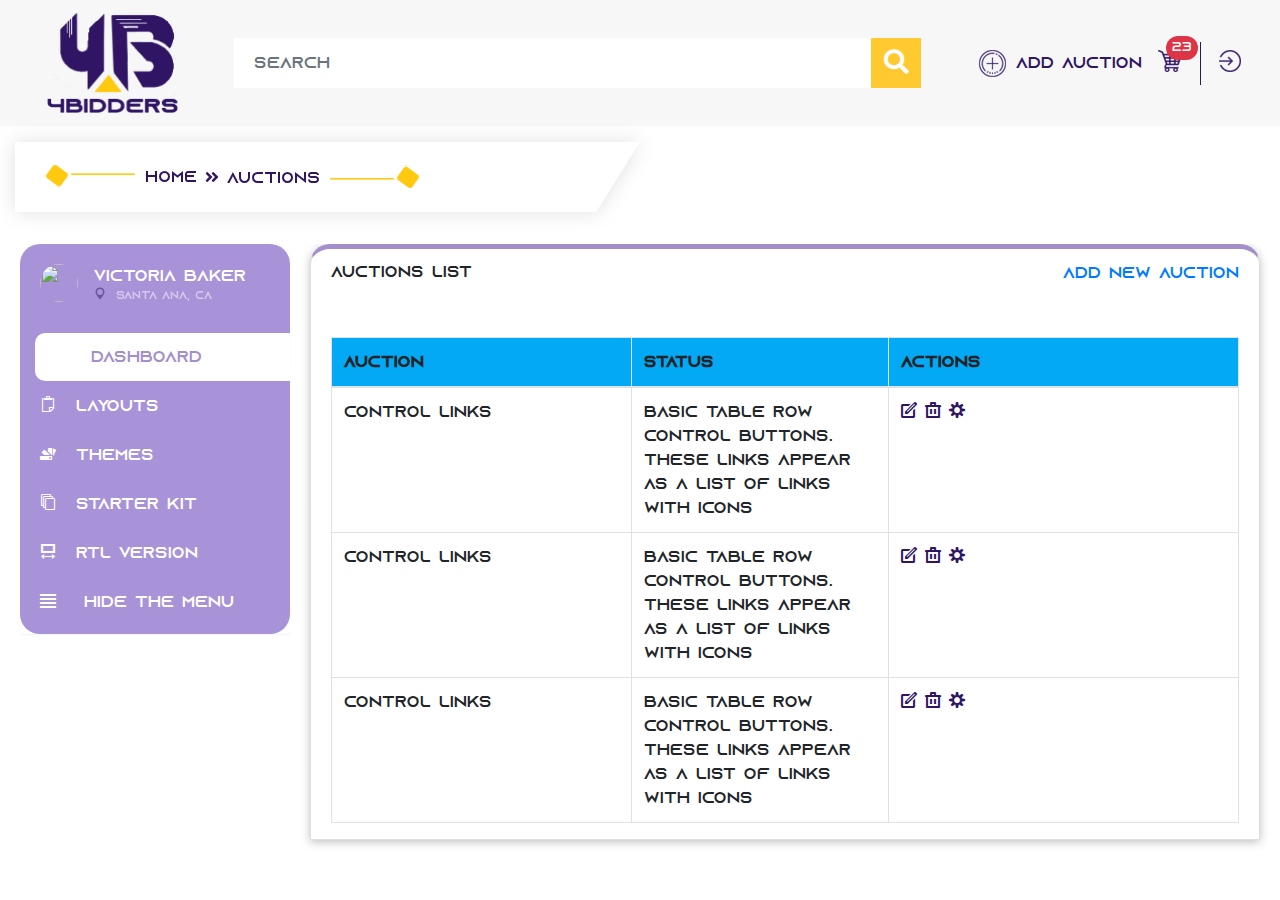
==== auctionsList.html @ 0d52118d "Add new pages" ====
<!DOCTYPE html>
<html lang="en">

<head>
    <meta charset="UTF-8" />
    <meta name="viewport" content="width=device-width, initial-scale=1.0" />
    <meta http-equiv="X-UA-Compatible" content="ie=edge" />
    
    <!-- <link rel="stylesheet" type="text/css" href="./css/bootstrap_limitless.css" /> -->
    <link rel="stylesheet" href="https://cdnjs.cloudflare.com/ajax/libs/twitter-bootstrap/4.4.1/css/bootstrap.min.css" />
    <link rel="stylesheet" href="https://cdnjs.cloudflare.com/ajax/libs/font-awesome/5.13.0/css/all.min.css" />
    <link href="https://cdn.jsdelivr.net/npm/select2@4.0.13/dist/css/select2.min.css" rel="stylesheet" />
    <!-- <link rel="stylesheet" type="text/css" href="./css/bootstrap.min.css" /> -->
    <link rel="stylesheet" type="text/css" href="./css/styles.min.css" />
    
    <link rel="stylesheet" type="text/css" href="./css/layout.min.css" />
    <link rel="stylesheet" type="text/css" href="./css/colors.min.css" />
    <link rel="stylesheet" type="text/css" href="./css/components.min.css" />
    <link rel="stylesheet" type="text/css" href="./css/style.css" />
    <title>Title</title>
</head>

<body>
    <!-- Header -->
    <header>
        <!--Navbar-->
        <nav class="navbar navbar-expand-lg navbar-light bg-light">
            <div class="container-fluid">
                <a class="navbar-brand col-2" href="/">
                    <img src="./assets/images/logo.png" alt="" class="img-fluid" />
                </a>
                <form class="form-inline mobile">
                    <input class="form-control mr-sm-2" type="search" placeholder="Search" aria-label="Search">
                    <button class="btn " type="submit"><i class="fas fa-search"></i></button>
                </form>
                <button class="navbar-toggler" type="button" data-toggle="collapse" data-target="#navbarSupportedContent" aria-controls="navbarSupportedContent" aria-expanded="false" aria-label="Toggle navigation">
                    <span class="navbar-toggler-icon"></span>
                </button>

                <div class="collapse navbar-collapse" id="navbarSupportedContent">
                    <form class="form-inline d-none d-lg-flex">
                        <input class="form-control mr-sm-2" type="search" placeholder="Search" aria-label="Search">
                        <button class="btn " type="submit"><i class="fas fa-search"></i></button>
                    </form>
                    <ul class="navbar-nav ml-auto px-0 top-menu">
                        <li class="nav-item active mr-auto ">
                            <a class="nav-link d-flex align-items-center" href="#" style="color: #2F1564;"><img src="./assets/images/add-auction-btn.png" alt="" style="margin-right: 10px;">Add Auction</a>
                        </li>
                        <li class="nav-item d-none d-lg-flex">
                            <a class="nav-link bcart" href="#"><img src="./assets/images/cart-btn.png" alt="" class="my-cart"><span class="badge badge-pill badge-danger">23</span></a>
                        </li>
                        <li class="nav-item divider"></li>
                        <li class="nav-item d-none d-lg-flex">
                            <a class="nav-link" href="#"><img src="./assets/images/login-btn.png" alt="" srcset=""></a>
                        </li>
                        <li class="nav-item mobile">
                            <a class="nav-link" href="#">My Cart <img src="./assets/images/cart-btn.png" alt="" class="my-cart"><span class="badge badge-pill badge-danger">3</span></a> <span class="mobile-divider"></span><a class="nav-link" href="#">Logout <img src="./assets/images/login-btn.png" alt="" srcset=""></a>
                        </li>
                    </ul>
                </div>
        </nav>
        <!--/.Navbar-->
    </header>

<section class="py-3">
    <div class="container-fluid">
        <div class="shape">
            <ol class="breadcrumb col-12 col-md-6">
                <li class="breadcrumb-item"><a href="#">Home</a></li>
                <li class="breadcrumb-item active" aria-current="page">Auctions</li>
            </ol>
        </div>
      
    </div>
  </section>
  <div class=" container-fluid d-md-none">
    <button class="navbar-toggler sidebar-mobile-main-toggle" type="button">
        <i class="icon-paragraph-justify3"></i>
    </button>
</div>
  <div class="page-content pt-0">

    <!-- Main sidebar -->
    <div class="sidebar sidebar-light sidebar-main sidebar-expand-md align-self-start">

        <!-- Sidebar mobile toggler -->
        <div class="sidebar-mobile-toggler text-center">
            <a href="#" class="sidebar-mobile-main-toggle">
                <i class="icon-arrow-left8"></i>
            </a>
            <span class="font-weight-semibold">Main sidebar</span>
            <a href="#" class="sidebar-mobile-expand">
                <i class="icon-screen-full"></i>
                <i class="icon-screen-normal"></i>
            </a>
        </div>
        <!-- /sidebar mobile toggler -->


        <!-- Sidebar content -->
        <div class="sidebar-content">
            <div class="card card-sidebar-mobile">
                <!-- User menu -->
                <div class="sidebar-user">
                    <div class="card-body">
                        <div class="media">
                            <div class="mr-3">
                                <a href="#"><img src="../../../../global_assets/images/demo/users/face11.jpg" width="38" height="38" class="rounded-circle" alt=""></a>
                            </div>

                            <div class="media-body">
                                <div class="media-title font-weight-semibold">Victoria Baker</div>
                                <div class="font-size-xs opacity-50">
                                    <i class="icon-pin font-size-sm"></i> &nbsp;Santa Ana, CA
                                </div>
                            </div>
                        </div>
                    </div>
                </div>
                <!-- /user menu -->

                
                <!-- Main navigation -->
                <div class="card-body p-0">
                    <ul class="nav nav-sidebar" data-nav-type="accordion">
                        <li class="nav-item">
                            <a href="#" class="nav-link active">
                                <i class="icon-home4"></i>
                                <span>
                                    Dashboard
                                </span>
                            </a>
                        </li>
                        <li class="nav-item nav-item-submenu">
                            <a href="#" class="nav-link"><i class="icon-copy"></i> <span>Layouts</span></a>
                        </li>
                        <li class="nav-item nav-item-submenu">
                            <a href="#" class="nav-link"><i class="icon-color-sampler"></i> <span>Themes</span></a>
                        </li>
                        <li class="nav-item nav-item-submenu">
                            <a href="#" class="nav-link"><i class="icon-stack"></i> <span>Starter kit</span></a>

                        </li>
                        <li class="nav-item"><a href="#" class="nav-link"><i class="icon-width"></i> <span>RTL version</span></a></li>
                        <li class="nav-item"><a href="#" class="nav-link sidebar-control sidebar-main-toggle d-none d-md-block">
                            <i class="icon-paragraph-justify3"></i>
                       <span>Hide The Menu</span></a>
                        
                        </li>
                        <!-- /main -->

                    </ul>
                </div>
                <!-- /main navigation -->

            </div>
        </div>
        <!-- /sidebar content -->
        
    </div>
    <!-- /main sidebar -->


    <!-- Main content -->
    <div class="content-wrapper">

        <!-- Content area -->
        <div class="content">
            <!-- Dashboard content -->
            <div class="row">
                <div class="col-xl-12">
                    <div class="card">
                        <div class="card-header header-elements-inline">
                            <h6 class="card-title mb-0">Auctions List</h6>
                            <div class="header-elements">
                                <a href="" class="new-auction">
                                    Add new auction
                                </a>
                            </div>
                        </div>

                        <div class="card-body pb-0">
                            <div class="table-responsive">
                                <table class="table table-bordered table-lg">
                                    <thead>
                                        <tr class="bg-blue">
                                            <th>Auction</th>
                                            <th>Status</th>
                                            <th>Actions</th>
                                        </tr>
                                    </thead>
                                    <tbody>
                                        
                                        <tr>
                                            <td class="wmin-md-300">Control links</td>
                                            
                                            <td>Basic table row control buttons. These links appear as a list of links with icons</td>
                                            <td class="wmin-md-350">
                                                <div class="list-icons">
                                                    <a href="#" class="list-icons-item"><i class="icon-pencil7"></i></a>
                                                    <a href="#" class="list-icons-item"><i class="icon-trash"></i></a>
                                                    <a href="#" class="list-icons-item"><i class="icon-cog6"></i></a>
                                                </div>
                                            </td>
                                        </tr>
                                        <tr>
                                            <td class="wmin-md-300">Control links</td>
                                            
                                            <td>Basic table row control buttons. These links appear as a list of links with icons</td>
                                            <td class="wmin-md-350">
                                                <div class="list-icons">
                                                    <a href="#" class="list-icons-item"><i class="icon-pencil7"></i></a>
                                                    <a href="#" class="list-icons-item"><i class="icon-trash"></i></a>
                                                    <a href="#" class="list-icons-item"><i class="icon-cog6"></i></a>
                                                </div>
                                            </td>
                                        </tr>
                                        <tr>
                                            <td class="wmin-md-300">Control links</td>
                                            
                                            <td>Basic table row control buttons. These links appear as a list of links with icons</td>
                                            <td class="wmin-md-350">
                                                <div class="list-icons">
                                                    <a href="#" class="list-icons-item"><i class="icon-pencil7"></i></a>
                                                    <a href="#" class="list-icons-item"><i class="icon-trash"></i></a>
                                                    <a href="#" class="list-icons-item"><i class="icon-cog6"></i></a>
                                                </div>
                                            </td>
                                        </tr>
                                        </tbody>
                                        </table></div>
                        </div>
                    </div>

                </div>

            </div>
            <!-- /dashboard content -->

        </div>
        <!-- /content area -->

    </div>
    <!-- /main content -->

</div>
 

   
    <script src="https://cdnjs.cloudflare.com/ajax/libs/jquery/3.4.1/jquery.min.js"></script>
    <script src="https://cdn.jsdelivr.net/npm/popper.js@1.16.0/dist/umd/popper.min.js"></script>
    <script src="https://stackpath.bootstrapcdn.com/bootstrap/4.4.1/js/bootstrap.min.js"></script>
    <script src="./js/select2.min.js"></script>
    <script src="./js/bootstrap_multiselect.js"></script>
    <script src="./js/moment.min.js"></script>
    <script src="./js/daterangepicker.js"></script>
    <script src="./js/main.js" type=""></script>
</body>

</html>
---- css/styles.min.css ----
@font-face {
    font-family: icomoon;
    src: url(fonts/icomoon.eot?3p0rtw);
    src: url(fonts/icomoon.eot?#iefix3p0rtw) format("embedded-opentype"), url(fonts/icomoon.woff?3p0rtw) format("woff"), url(fonts/icomoon.ttf?3p0rtw) format("truetype"), url(fonts/icomoon.svg?3p0rtw#icomoon) format("svg");
    font-weight: 400;
    font-style: normal
}

[class*=" icon-"],
[class^=icon-] {
    font-family: icomoon !important;
    speak: none;
    font-style: normal;
    font-weight: 400;
    font-variant: normal;
    text-transform: none;
    line-height: 1;
    min-width: 1em;
    display: inline-block;
    text-align: center;
    font-size: 1rem;
    vertical-align: middle;
    position: relative;
    top: -1px;
    -webkit-font-smoothing: antialiased;
    -moz-osx-font-smoothing: grayscale
}

.icon-1x {
    font-size: 1rem
}

.icon-2x {
    font-size: 2rem
}

.icon-3x {
    font-size: 3rem
}

.icon-4x {
    font-size: 4rem
}

.icon-5x {
    font-size: 5rem
}

.icon-rotate-90 {
    -webkit-transform: rotate(90deg);
    transform: rotate(90deg)
}

.icon-rotate-180 {
    -webkit-transform: rotate(180deg);
    transform: rotate(180deg)
}

.icon-rotate-270 {
    -webkit-transform: rotate(270deg);
    transform: rotate(270deg)
}

.icon-flip-horizontal {
    -webkit-transform: scale(-1, 1);
    transform: scale(-1, 1)
}

.icon-flip-vertical {
    -webkit-transform: scale(1, -1);
    transform: scale(1, -1)
}

.icon-flip-horizontal.icon-flip-vertical {
    -webkit-transform: scale(-1, -1);
    transform: scale(-1, -1)
}

.icon-home:before {
    content: "\e900"
}

.icon-home2:before {
    content: "\e901"
}

.icon-home5:before {
    content: "\e904"
}

.icon-home7:before {
    content: "\e906"
}

.icon-home8:before {
    content: "\e907"
}

.icon-home9:before {
    content: "\e908"
}

.icon-office:before {
    content: "\e909"
}

.icon-city:before {
    content: "\e90a"
}

.icon-newspaper:before {
    content: "\e90b"
}

.icon-magazine:before {
    content: "\e90c"
}

.icon-design:before {
    content: "\e90d"
}

.icon-pencil:before {
    content: "\e90e"
}

.icon-pencil3:before {
    content: "\e910"
}

.icon-pencil4:before {
    content: "\e911"
}

.icon-pencil5:before {
    content: "\e912"
}

.icon-pencil6:before {
    content: "\e913"
}

.icon-pencil7:before {
    content: "\e914"
}

.icon-eraser:before {
    content: "\e915"
}

.icon-eraser2:before {
    content: "\e916"
}

.icon-eraser3:before {
    content: "\e917"
}

.icon-quill2:before {
    content: "\e919"
}

.icon-quill4:before {
    content: "\e91b"
}

.icon-pen:before {
    content: "\e91c"
}

.icon-pen-plus:before {
    content: "\e91d"
}

.icon-pen-minus:before {
    content: "\e91e"
}

.icon-pen2:before {
    content: "\e91f"
}

.icon-blog:before {
    content: "\e925"
}

.icon-pen6:before {
    content: "\e927"
}

.icon-brush:before {
    content: "\e928"
}

.icon-spray:before {
    content: "\e929"
}

.icon-color-sampler:before {
    content: "\e92c"
}

.icon-toggle:before {
    content: "\e92d"
}

.icon-bucket:before {
    content: "\e92e"
}

.icon-gradient:before {
    content: "\e930"
}

.icon-eyedropper:before {
    content: "\e931"
}

.icon-eyedropper2:before {
    content: "\e932"
}

.icon-eyedropper3:before {
    content: "\e933"
}

.icon-droplet:before {
    content: "\e934"
}

.icon-droplet2:before {
    content: "\e935"
}

.icon-color-clear:before {
    content: "\e937"
}

.icon-paint-format:before {
    content: "\e938"
}

.icon-stamp:before {
    content: "\e939"
}

.icon-image2:before {
    content: "\e93c"
}

.icon-image-compare:before {
    content: "\e93d"
}

.icon-images2:before {
    content: "\e93e"
}

.icon-image3:before {
    content: "\e93f"
}

.icon-images3:before {
    content: "\e940"
}

.icon-image4:before {
    content: "\e941"
}

.icon-image5:before {
    content: "\e942"
}

.icon-camera:before {
    content: "\e944"
}

.icon-shutter:before {
    content: "\e947"
}

.icon-headphones:before {
    content: "\e948"
}

.icon-headset:before {
    content: "\e949"
}

.icon-music:before {
    content: "\e94a"
}

.icon-album:before {
    content: "\e950"
}

.icon-tape:before {
    content: "\e952"
}

.icon-piano:before {
    content: "\e953"
}

.icon-speakers:before {
    content: "\e956"
}

.icon-play:before {
    content: "\e957"
}

.icon-clapboard-play:before {
    content: "\e959"
}

.icon-clapboard:before {
    content: "\e95a"
}

.icon-media:before {
    content: "\e95b"
}

.icon-presentation:before {
    content: "\e95c"
}

.icon-movie:before {
    content: "\e95d"
}

.icon-film:before {
    content: "\e95e"
}

.icon-film2:before {
    content: "\e95f"
}

.icon-film3:before {
    content: "\e960"
}

.icon-film4:before {
    content: "\e961"
}

.icon-video-camera:before {
    content: "\e962"
}

.icon-video-camera2:before {
    content: "\e963"
}

.icon-video-camera-slash:before {
    content: "\e964"
}

.icon-video-camera3:before {
    content: "\e965"
}

.icon-dice:before {
    content: "\e96a"
}

.icon-chess-king:before {
    content: "\e972"
}

.icon-chess-queen:before {
    content: "\e973"
}

.icon-chess:before {
    content: "\e978"
}

.icon-megaphone:before {
    content: "\e97a"
}

.icon-new:before {
    content: "\e97b"
}

.icon-connection:before {
    content: "\e97c"
}

.icon-station:before {
    content: "\e981"
}

.icon-satellite-dish2:before {
    content: "\e98a"
}

.icon-feed:before {
    content: "\e9b3"
}

.icon-mic2:before {
    content: "\e9ce"
}

.icon-mic-off2:before {
    content: "\e9e0"
}

.icon-book:before {
    content: "\e9e1"
}

.icon-book2:before {
    content: "\e9e9"
}

.icon-book-play:before {
    content: "\e9fd"
}

.icon-book3:before {
    content: "\ea01"
}

.icon-bookmark:before {
    content: "\ea02"
}

.icon-books:before {
    content: "\ea03"
}

.icon-archive:before {
    content: "\ea04"
}

.icon-reading:before {
    content: "\ea05"
}

.icon-library2:before {
    content: "\ea06"
}

.icon-graduation2:before {
    content: "\ea07"
}

.icon-file-text:before {
    content: "\ea08"
}

.icon-profile:before {
    content: "\ea09"
}

.icon-file-empty:before {
    content: "\ea0a"
}

.icon-file-empty2:before {
    content: "\ea0b"
}

.icon-files-empty:before {
    content: "\ea0c"
}

.icon-files-empty2:before {
    content: "\ea0d"
}

.icon-file-plus:before {
    content: "\ea0e"
}

.icon-file-plus2:before {
    content: "\ea0f"
}

.icon-file-minus:before {
    content: "\ea10"
}

.icon-file-minus2:before {
    content: "\ea11"
}

.icon-file-download:before {
    content: "\ea12"
}

.icon-file-download2:before {
    content: "\ea13"
}

.icon-file-upload:before {
    content: "\ea14"
}

.icon-file-upload2:before {
    content: "\ea15"
}

.icon-file-check:before {
    content: "\ea16"
}

.icon-file-check2:before {
    content: "\ea17"
}

.icon-file-eye:before {
    content: "\ea18"
}

.icon-file-eye2:before {
    content: "\ea19"
}

.icon-file-text2:before {
    content: "\ea1a"
}

.icon-file-text3:before {
    content: "\ea1b"
}

.icon-file-picture:before {
    content: "\ea1c"
}

.icon-file-picture2:before {
    content: "\ea1d"
}

.icon-file-music:before {
    content: "\ea1e"
}

.icon-file-music2:before {
    content: "\ea1f"
}

.icon-file-play:before {
    content: "\ea20"
}

.icon-file-play2:before {
    content: "\ea21"
}

.icon-file-video:before {
    content: "\ea22"
}

.icon-file-video2:before {
    content: "\ea23"
}

.icon-copy:before {
    content: "\ea24"
}

.icon-copy2:before {
    content: "\ea25"
}

.icon-file-zip:before {
    content: "\ea26"
}

.icon-file-zip2:before {
    content: "\ea27"
}

.icon-file-xml:before {
    content: "\ea28"
}

.icon-file-xml2:before {
    content: "\ea29"
}

.icon-file-css:before {
    content: "\ea2a"
}

.icon-file-css2:before {
    content: "\ea2b"
}

.icon-file-presentation:before {
    content: "\ea2c"
}

.icon-file-presentation2:before {
    content: "\ea2d"
}

.icon-file-stats:before {
    content: "\ea2e"
}

.icon-file-stats2:before {
    content: "\ea2f"
}

.icon-file-locked:before {
    content: "\ea30"
}

.icon-file-locked2:before {
    content: "\ea31"
}

.icon-file-spreadsheet:before {
    content: "\ea32"
}

.icon-file-spreadsheet2:before {
    content: "\ea33"
}

.icon-copy3:before {
    content: "\ea34"
}

.icon-copy4:before {
    content: "\ea35"
}

.icon-paste:before {
    content: "\ea36"
}

.icon-paste2:before {
    content: "\ea37"
}

.icon-paste3:before {
    content: "\ea38"
}

.icon-paste4:before {
    content: "\ea39"
}

.icon-stack:before {
    content: "\ea3a"
}

.icon-stack2:before {
    content: "\ea3b"
}

.icon-stack3:before {
    content: "\ea3c"
}

.icon-folder:before {
    content: "\ea3d"
}

.icon-folder-search:before {
    content: "\ea3e"
}

.icon-folder-download:before {
    content: "\ea3f"
}

.icon-folder-upload:before {
    content: "\ea40"
}

.icon-folder-plus:before {
    content: "\ea41"
}

.icon-folder-plus2:before {
    content: "\ea42"
}

.icon-folder-minus:before {
    content: "\ea43"
}

.icon-folder-minus2:before {
    content: "\ea44"
}

.icon-folder-check:before {
    content: "\ea45"
}

.icon-folder-heart:before {
    content: "\ea46"
}

.icon-folder-remove:before {
    content: "\ea47"
}

.icon-folder2:before {
    content: "\ea48"
}

.icon-folder-open:before {
    content: "\ea49"
}

.icon-folder3:before {
    content: "\ea4a"
}

.icon-folder4:before {
    content: "\ea4b"
}

.icon-folder-plus3:before {
    content: "\ea4c"
}

.icon-folder-minus3:before {
    content: "\ea4d"
}

.icon-folder-plus4:before {
    content: "\ea4e"
}

.icon-folder-minus4:before {
    content: "\ea4f"
}

.icon-folder-download2:before {
    content: "\ea50"
}

.icon-folder-upload2:before {
    content: "\ea51"
}

.icon-folder-download3:before {
    content: "\ea52"
}

.icon-folder-upload3:before {
    content: "\ea53"
}

.icon-folder5:before {
    content: "\ea54"
}

.icon-folder-open2:before {
    content: "\ea55"
}

.icon-folder6:before {
    content: "\ea56"
}

.icon-folder-open3:before {
    content: "\ea57"
}

.icon-certificate:before {
    content: "\ea58"
}

.icon-cc:before {
    content: "\ea59"
}

.icon-price-tag:before {
    content: "\ea5a"
}

.icon-price-tag2:before {
    content: "\ea5b"
}

.icon-price-tags:before {
    content: "\ea5c"
}

.icon-price-tag3:before {
    content: "\ea5d"
}

.icon-price-tags2:before {
    content: "\ea5e"
}

.icon-barcode2:before {
    content: "\ea5f"
}

.icon-qrcode:before {
    content: "\ea60"
}

.icon-ticket:before {
    content: "\ea61"
}

.icon-theater:before {
    content: "\ea62"
}

.icon-store:before {
    content: "\ea63"
}

.icon-store2:before {
    content: "\ea64"
}

.icon-cart:before {
    content: "\ea65"
}

.icon-cart2:before {
    content: "\ea66"
}

.icon-cart4:before {
    content: "\ea67"
}

.icon-cart5:before {
    content: "\ea68"
}

.icon-cart-add:before {
    content: "\ea69"
}

.icon-cart-add2:before {
    content: "\ea6a"
}

.icon-cart-remove:before {
    content: "\ea6b"
}

.icon-basket:before {
    content: "\ea6c"
}

.icon-bag:before {
    content: "\ea6d"
}

.icon-percent:before {
    content: "\ea6f"
}

.icon-coins:before {
    content: "\ea70"
}

.icon-coin-dollar:before {
    content: "\ea71"
}

.icon-coin-euro:before {
    content: "\ea72"
}

.icon-coin-pound:before {
    content: "\ea73"
}

.icon-coin-yen:before {
    content: "\ea74"
}

.icon-piggy-bank:before {
    content: "\ea75"
}

.icon-wallet:before {
    content: "\ea76"
}

.icon-cash:before {
    content: "\ea77"
}

.icon-cash2:before {
    content: "\ea78"
}

.icon-cash3:before {
    content: "\ea79"
}

.icon-cash4:before {
    content: "\ea7a"
}

.icon-credit-card:before {
    content: "\ea6e"
}

.icon-credit-card2:before {
    content: "\ea7b"
}

.icon-calculator4:before {
    content: "\ea7c"
}

.icon-calculator2:before {
    content: "\ea7d"
}

.icon-calculator3:before {
    content: "\ea7e"
}

.icon-chip:before {
    content: "\ea7f"
}

.icon-lifebuoy:before {
    content: "\ea80"
}

.icon-phone:before {
    content: "\ea81"
}

.icon-phone2:before {
    content: "\ea82"
}

.icon-phone-slash:before {
    content: "\ea83"
}

.icon-phone-wave:before {
    content: "\ea84"
}

.icon-phone-plus:before {
    content: "\ea85"
}

.icon-phone-minus:before {
    content: "\ea86"
}

.icon-phone-plus2:before {
    content: "\ea87"
}

.icon-phone-minus2:before {
    content: "\ea88"
}

.icon-phone-incoming:before {
    content: "\ea89"
}

.icon-phone-outgoing:before {
    content: "\ea8a"
}

.icon-phone-hang-up:before {
    content: "\ea8e"
}

.icon-address-book:before {
    content: "\ea90"
}

.icon-address-book2:before {
    content: "\ea91"
}

.icon-address-book3:before {
    content: "\ea92"
}

.icon-notebook:before {
    content: "\ea93"
}

.icon-envelop:before {
    content: "\ea94"
}

.icon-envelop2:before {
    content: "\ea95"
}

.icon-envelop3:before {
    content: "\ea96"
}

.icon-envelop4:before {
    content: "\ea97"
}

.icon-envelop5:before {
    content: "\ea98"
}

.icon-mailbox:before {
    content: "\ea99"
}

.icon-pushpin:before {
    content: "\ea9a"
}

.icon-location3:before {
    content: "\ea9d"
}

.icon-location4:before {
    content: "\ea9e"
}

.icon-compass4:before {
    content: "\ea9f"
}

.icon-map:before {
    content: "\eaa0"
}

.icon-map4:before {
    content: "\eaa1"
}

.icon-map5:before {
    content: "\eaa2"
}

.icon-direction:before {
    content: "\eaa3"
}

.icon-reset:before {
    content: "\eaa4"
}

.icon-history:before {
    content: "\eaa5"
}

.icon-watch:before {
    content: "\eaa6"
}

.icon-watch2:before {
    content: "\eaa7"
}

.icon-alarm:before {
    content: "\eaa8"
}

.icon-alarm-add:before {
    content: "\eaa9"
}

.icon-alarm-check:before {
    content: "\eaaa"
}

.icon-alarm-cancel:before {
    content: "\eaab"
}

.icon-bell2:before {
    content: "\eaac"
}

.icon-bell3:before {
    content: "\eaad"
}

.icon-bell-plus:before {
    content: "\eaae"
}

.icon-bell-minus:before {
    content: "\eaaf"
}

.icon-bell-check:before {
    content: "\eab0"
}

.icon-bell-cross:before {
    content: "\eab1"
}

.icon-calendar:before {
    content: "\eab2"
}

.icon-calendar2:before {
    content: "\eab3"
}

.icon-calendar3:before {
    content: "\eab4"
}

.icon-calendar52:before {
    content: "\eab6"
}

.icon-printer:before {
    content: "\eab7"
}

.icon-printer2:before {
    content: "\eab8"
}

.icon-printer4:before {
    content: "\eab9"
}

.icon-shredder:before {
    content: "\eaba"
}

.icon-mouse:before {
    content: "\eabb"
}

.icon-mouse-left:before {
    content: "\eabc"
}

.icon-mouse-right:before {
    content: "\eabd"
}

.icon-keyboard:before {
    content: "\eabe"
}

.icon-typewriter:before {
    content: "\eabf"
}

.icon-display:before {
    content: "\eac0"
}

.icon-display4:before {
    content: "\eac1"
}

.icon-laptop:before {
    content: "\eac2"
}

.icon-mobile:before {
    content: "\eac3"
}

.icon-mobile2:before {
    content: "\eac4"
}

.icon-tablet:before {
    content: "\eac5"
}

.icon-mobile3:before {
    content: "\eac6"
}

.icon-tv:before {
    content: "\eac7"
}

.icon-radio:before {
    content: "\eac8"
}

.icon-cabinet:before {
    content: "\eac9"
}

.icon-drawer:before {
    content: "\eaca"
}

.icon-drawer2:before {
    content: "\eacb"
}

.icon-drawer-out:before {
    content: "\eacc"
}

.icon-drawer-in:before {
    content: "\eacd"
}

.icon-drawer3:before {
    content: "\eace"
}

.icon-box:before {
    content: "\eacf"
}

.icon-box-add:before {
    content: "\ead0"
}

.icon-box-remove:before {
    content: "\ead1"
}

.icon-download:before {
    content: "\ead2"
}

.icon-upload:before {
    content: "\ead3"
}

.icon-floppy-disk:before {
    content: "\ead4"
}

.icon-floppy-disks:before {
    content: "\ead5"
}

.icon-usb-stick:before {
    content: "\ead6"
}

.icon-drive:before {
    content: "\ead7"
}

.icon-server:before {
    content: "\ead8"
}

.icon-database:before {
    content: "\ead9"
}

.icon-database2:before {
    content: "\eada"
}

.icon-database4:before {
    content: "\eadb"
}

.icon-database-menu:before {
    content: "\eadc"
}

.icon-database-add:before {
    content: "\eadd"
}

.icon-database-remove:before {
    content: "\eade"
}

.icon-database-insert:before {
    content: "\eadf"
}

.icon-database-export:before {
    content: "\eae0"
}

.icon-database-upload:before {
    content: "\eae1"
}

.icon-database-refresh:before {
    content: "\eae2"
}

.icon-database-diff:before {
    content: "\eae3"
}

.icon-database-edit2:before {
    content: "\eae5"
}

.icon-database-check:before {
    content: "\eae6"
}

.icon-database-arrow:before {
    content: "\eae7"
}

.icon-database-time2:before {
    content: "\eae9"
}

.icon-undo:before {
    content: "\eaea"
}

.icon-redo:before {
    content: "\eaeb"
}

.icon-rotate-ccw:before {
    content: "\eaec"
}

.icon-rotate-cw:before {
    content: "\eaed"
}

.icon-rotate-ccw2:before {
    content: "\eaee"
}

.icon-rotate-cw2:before {
    content: "\eaef"
}

.icon-rotate-ccw3:before {
    content: "\eaf0"
}

.icon-rotate-cw3:before {
    content: "\eaf1"
}

.icon-flip-vertical2:before {
    content: "\eaf2"
}

.icon-flip-horizontal2:before {
    content: "\eaf3"
}

.icon-flip-vertical3:before {
    content: "\eaf4"
}

.icon-flip-vertical4:before {
    content: "\eaf5"
}

.icon-angle:before {
    content: "\eaf6"
}

.icon-shear:before {
    content: "\eaf7"
}

.icon-align-left:before {
    content: "\eafc"
}

.icon-align-center-horizontal:before {
    content: "\eafd"
}

.icon-align-right:before {
    content: "\eafe"
}

.icon-align-top:before {
    content: "\eaff"
}

.icon-align-center-vertical:before {
    content: "\eb00"
}

.icon-align-bottom:before {
    content: "\eb01"
}

.icon-undo2:before {
    content: "\eb02"
}

.icon-redo2:before {
    content: "\eb03"
}

.icon-forward:before {
    content: "\eb04"
}

.icon-reply:before {
    content: "\eb05"
}

.icon-reply-all:before {
    content: "\eb06"
}

.icon-bubble:before {
    content: "\eb07"
}

.icon-bubbles:before {
    content: "\eb08"
}

.icon-bubbles2:before {
    content: "\eb09"
}

.icon-bubble2:before {
    content: "\eb0a"
}

.icon-bubbles3:before {
    content: "\eb0b"
}

.icon-bubbles4:before {
    content: "\eb0c"
}

.icon-bubble-notification:before {
    content: "\eb0d"
}

.icon-bubbles5:before {
    content: "\eb0e"
}

.icon-bubbles6:before {
    content: "\eb0f"
}

.icon-bubble6:before {
    content: "\eb10"
}

.icon-bubbles7:before {
    content: "\eb11"
}

.icon-bubble7:before {
    content: "\eb12"
}

.icon-bubbles8:before {
    content: "\eb13"
}

.icon-bubble8:before {
    content: "\eb14"
}

.icon-bubble-dots3:before {
    content: "\eb15"
}

.icon-bubble-lines3:before {
    content: "\eb16"
}

.icon-bubble9:before {
    content: "\eb17"
}

.icon-bubble-dots4:before {
    content: "\eb18"
}

.icon-bubble-lines4:before {
    content: "\eb19"
}

.icon-bubbles9:before {
    content: "\eb1a"
}

.icon-bubbles10:before {
    content: "\eb1b"
}

.icon-user:before {
    content: "\eb33"
}

.icon-users:before {
    content: "\eb34"
}

.icon-user-plus:before {
    content: "\eb35"
}

.icon-user-minus:before {
    content: "\eb36"
}

.icon-user-cancel:before {
    content: "\eb37"
}

.icon-user-block:before {
    content: "\eb38"
}

.icon-user-lock:before {
    content: "\eb39"
}

.icon-user-check:before {
    content: "\eb3a"
}

.icon-users2:before {
    content: "\eb3b"
}

.icon-users4:before {
    content: "\eb44"
}

.icon-user-tie:before {
    content: "\eb45"
}

.icon-collaboration:before {
    content: "\eb46"
}

.icon-vcard:before {
    content: "\eb47"
}

.icon-hat:before {
    content: "\ebb8"
}

.icon-bowtie:before {
    content: "\ebb9"
}

.icon-quotes-left:before {
    content: "\eb49"
}

.icon-quotes-right:before {
    content: "\eb4a"
}

.icon-quotes-left2:before {
    content: "\eb4b"
}

.icon-quotes-right2:before {
    content: "\eb4c"
}

.icon-hour-glass:before {
    content: "\eb4d"
}

.icon-hour-glass2:before {
    content: "\eb4e"
}

.icon-hour-glass3:before {
    content: "\eb4f"
}

.icon-spinner:before {
    content: "\eb50"
}

.icon-spinner2:before {
    content: "\eb51"
}

.icon-spinner3:before {
    content: "\eb52"
}

.icon-spinner4:before {
    content: "\eb53"
}

.icon-spinner6:before {
    content: "\eb54"
}

.icon-spinner9:before {
    content: "\eb55"
}

.icon-spinner10:before {
    content: "\eb56"
}

.icon-spinner11:before {
    content: "\eb57"
}

.icon-microscope:before {
    content: "\eb58"
}

.icon-enlarge:before {
    content: "\eb59"
}

.icon-shrink:before {
    content: "\eb5a"
}

.icon-enlarge3:before {
    content: "\eb5b"
}

.icon-shrink3:before {
    content: "\eb5c"
}

.icon-enlarge5:before {
    content: "\eb5d"
}

.icon-shrink5:before {
    content: "\eb5e"
}

.icon-enlarge6:before {
    content: "\eb5f"
}

.icon-shrink6:before {
    content: "\eb60"
}

.icon-enlarge7:before {
    content: "\eb61"
}

.icon-shrink7:before {
    content: "\eb62"
}

.icon-key:before {
    content: "\eb63"
}

.icon-lock:before {
    content: "\eb65"
}

.icon-lock2:before {
    content: "\eb66"
}

.icon-lock4:before {
    content: "\eb67"
}

.icon-unlocked:before {
    content: "\eb68"
}

.icon-lock5:before {
    content: "\eb69"
}

.icon-unlocked2:before {
    content: "\eb6a"
}

.icon-safe:before {
    content: "\eb6b"
}

.icon-wrench:before {
    content: "\eb6c"
}

.icon-wrench2:before {
    content: "\eb6d"
}

.icon-wrench3:before {
    content: "\eb6e"
}

.icon-equalizer:before {
    content: "\eb6f"
}

.icon-equalizer2:before {
    content: "\eb70"
}

.icon-equalizer3:before {
    content: "\eb71"
}

.icon-equalizer4:before {
    content: "\eb72"
}

.icon-cog:before {
    content: "\eb73"
}

.icon-cogs:before {
    content: "\eb74"
}

.icon-cog2:before {
    content: "\eb75"
}

.icon-cog3:before {
    content: "\eb76"
}

.icon-cog4:before {
    content: "\eb77"
}

.icon-cog52:before {
    content: "\eb78"
}

.icon-cog6:before {
    content: "\eb79"
}

.icon-cog7:before {
    content: "\eb7a"
}

.icon-hammer:before {
    content: "\eb7c"
}

.icon-hammer-wrench:before {
    content: "\eb7d"
}

.icon-magic-wand:before {
    content: "\eb7e"
}

.icon-magic-wand2:before {
    content: "\eb7f"
}

.icon-pulse2:before {
    content: "\eb80"
}

.icon-aid-kit:before {
    content: "\eb81"
}

.icon-bug2:before {
    content: "\eb83"
}

.icon-construction:before {
    content: "\eb85"
}

.icon-traffic-cone:before {
    content: "\eb86"
}

.icon-traffic-lights:before {
    content: "\eb87"
}

.icon-pie-chart:before {
    content: "\eb88"
}

.icon-pie-chart2:before {
    content: "\eb89"
}

.icon-pie-chart3:before {
    content: "\eb8a"
}

.icon-pie-chart4:before {
    content: "\eb8b"
}

.icon-pie-chart5:before {
    content: "\eb8c"
}

.icon-pie-chart6:before {
    content: "\eb8d"
}

.icon-pie-chart7:before {
    content: "\eb8e"
}

.icon-stats-dots:before {
    content: "\eb8f"
}

.icon-stats-bars:before {
    content: "\eb90"
}

.icon-pie-chart8:before {
    content: "\eb91"
}

.icon-stats-bars2:before {
    content: "\eb92"
}

.icon-stats-bars3:before {
    content: "\eb93"
}

.icon-stats-bars4:before {
    content: "\eb94"
}

.icon-chart:before {
    content: "\eb97"
}

.icon-stats-growth:before {
    content: "\eb98"
}

.icon-stats-decline:before {
    content: "\eb99"
}

.icon-stats-growth2:before {
    content: "\eb9a"
}

.icon-stats-decline2:before {
    content: "\eb9b"
}

.icon-stairs-up:before {
    content: "\eb9c"
}

.icon-stairs-down:before {
    content: "\eb9d"
}

.icon-stairs:before {
    content: "\eb9e"
}

.icon-ladder:before {
    content: "\eba0"
}

.icon-rating:before {
    content: "\eba1"
}

.icon-rating2:before {
    content: "\eba2"
}

.icon-rating3:before {
    content: "\eba3"
}

.icon-podium:before {
    content: "\eba5"
}

.icon-stars:before {
    content: "\eba6"
}

.icon-medal-star:before {
    content: "\eba7"
}

.icon-medal:before {
    content: "\eba8"
}

.icon-medal2:before {
    content: "\eba9"
}

.icon-medal-first:before {
    content: "\ebaa"
}

.icon-medal-second:before {
    content: "\ebab"
}

.icon-medal-third:before {
    content: "\ebac"
}

.icon-crown:before {
    content: "\ebad"
}

.icon-trophy2:before {
    content: "\ebaf"
}

.icon-trophy3:before {
    content: "\ebb0"
}

.icon-diamond:before {
    content: "\ebb1"
}

.icon-trophy4:before {
    content: "\ebb2"
}

.icon-gift:before {
    content: "\ebb3"
}

.icon-pipe:before {
    content: "\ebb6"
}

.icon-mustache:before {
    content: "\ebb7"
}

.icon-cup2:before {
    content: "\ebc6"
}

.icon-coffee:before {
    content: "\ebc8"
}

.icon-paw:before {
    content: "\ebd5"
}

.icon-footprint:before {
    content: "\ebd6"
}

.icon-rocket:before {
    content: "\ebda"
}

.icon-meter2:before {
    content: "\ebdc"
}

.icon-meter-slow:before {
    content: "\ebdd"
}

.icon-meter-fast:before {
    content: "\ebdf"
}

.icon-hammer2:before {
    content: "\ebe1"
}

.icon-balance:before {
    content: "\ebe2"
}

.icon-fire:before {
    content: "\ebe5"
}

.icon-fire2:before {
    content: "\ebe6"
}

.icon-lab:before {
    content: "\ebe7"
}

.icon-atom:before {
    content: "\ebe8"
}

.icon-atom2:before {
    content: "\ebe9"
}

.icon-bin:before {
    content: "\ebfa"
}

.icon-bin2:before {
    content: "\ebfb"
}

.icon-briefcase:before {
    content: "\ebff"
}

.icon-briefcase3:before {
    content: "\ec01"
}

.icon-airplane2:before {
    content: "\ec03"
}

.icon-airplane3:before {
    content: "\ec04"
}

.icon-airplane4:before {
    content: "\ec05"
}

.icon-paperplane:before {
    content: "\ec06"
}

.icon-car:before {
    content: "\ec07"
}

.icon-steering-wheel:before {
    content: "\ec08"
}

.icon-car2:before {
    content: "\ec09"
}

.icon-gas:before {
    content: "\ec0a"
}

.icon-bus:before {
    content: "\ec0b"
}

.icon-truck:before {
    content: "\ec0c"
}

.icon-bike:before {
    content: "\ec0d"
}

.icon-road:before {
    content: "\ec0e"
}

.icon-train:before {
    content: "\ec0f"
}

.icon-train2:before {
    content: "\ec10"
}

.icon-ship:before {
    content: "\ec11"
}

.icon-boat:before {
    content: "\ec12"
}

.icon-chopper:before {
    content: "\ec13"
}

.icon-cube:before {
    content: "\ec15"
}

.icon-cube2:before {
    content: "\ec16"
}

.icon-cube3:before {
    content: "\ec17"
}

.icon-cube4:before {
    content: "\ec18"
}

.icon-pyramid:before {
    content: "\ec19"
}

.icon-pyramid2:before {
    content: "\ec1a"
}

.icon-package:before {
    content: "\ec1b"
}

.icon-puzzle:before {
    content: "\ec1c"
}

.icon-puzzle2:before {
    content: "\ec1d"
}

.icon-puzzle3:before {
    content: "\ec1e"
}

.icon-puzzle4:before {
    content: "\ec1f"
}

.icon-glasses-3d2:before {
    content: "\ec21"
}

.icon-brain:before {
    content: "\ec24"
}

.icon-accessibility:before {
    content: "\ec25"
}

.icon-accessibility2:before {
    content: "\ec26"
}

.icon-strategy:before {
    content: "\ec27"
}

.icon-target:before {
    content: "\ec28"
}

.icon-target2:before {
    content: "\ec29"
}

.icon-shield-check:before {
    content: "\ec2f"
}

.icon-shield-notice:before {
    content: "\ec30"
}

.icon-shield2:before {
    content: "\ec31"
}

.icon-racing:before {
    content: "\ec40"
}

.icon-finish:before {
    content: "\ec41"
}

.icon-power2:before {
    content: "\ec46"
}

.icon-power3:before {
    content: "\ec47"
}

.icon-switch:before {
    content: "\ec48"
}

.icon-switch22:before {
    content: "\ec49"
}

.icon-power-cord:before {
    content: "\ec4a"
}

.icon-clipboard:before {
    content: "\ec4d"
}

.icon-clipboard2:before {
    content: "\ec4e"
}

.icon-clipboard3:before {
    content: "\ec4f"
}

.icon-clipboard4:before {
    content: "\ec50"
}

.icon-clipboard5:before {
    content: "\ec51"
}

.icon-clipboard6:before {
    content: "\ec52"
}

.icon-playlist:before {
    content: "\ec53"
}

.icon-playlist-add:before {
    content: "\ec54"
}

.icon-list-numbered:before {
    content: "\ec55"
}

.icon-list:before {
    content: "\ec56"
}

.icon-list2:before {
    content: "\ec57"
}

.icon-more:before {
    content: "\ec58"
}

.icon-more2:before {
    content: "\ec59"
}

.icon-grid:before {
    content: "\ec5a"
}

.icon-grid2:before {
    content: "\ec5b"
}

.icon-grid3:before {
    content: "\ec5c"
}

.icon-grid4:before {
    content: "\ec5d"
}

.icon-grid52:before {
    content: "\ec5e"
}

.icon-grid6:before {
    content: "\ec5f"
}

.icon-grid7:before {
    content: "\ec60"
}

.icon-tree5:before {
    content: "\ec61"
}

.icon-tree6:before {
    content: "\ec62"
}

.icon-tree7:before {
    content: "\ec63"
}

.icon-lan:before {
    content: "\ec64"
}

.icon-lan2:before {
    content: "\ec65"
}

.icon-lan3:before {
    content: "\ec66"
}

.icon-menu:before {
    content: "\ec67"
}

.icon-circle-small:before {
    content: "\ec68"
}

.icon-menu2:before {
    content: "\ec69"
}

.icon-menu3:before {
    content: "\ec6a"
}

.icon-menu4:before {
    content: "\ec6b"
}

.icon-menu5:before {
    content: "\ec6c"
}

.icon-menu62:before {
    content: "\ec6d"
}

.icon-menu7:before {
    content: "\ec6e"
}

.icon-menu8:before {
    content: "\ec6f"
}

.icon-menu9:before {
    content: "\ec70"
}

.icon-menu10:before {
    content: "\ec71"
}

.icon-cloud:before {
    content: "\ec72"
}

.icon-cloud-download:before {
    content: "\ec73"
}

.icon-cloud-upload:before {
    content: "\ec74"
}

.icon-cloud-check:before {
    content: "\ec75"
}

.icon-cloud2:before {
    content: "\ec76"
}

.icon-cloud-download2:before {
    content: "\ec77"
}

.icon-cloud-upload2:before {
    content: "\ec78"
}

.icon-cloud-check2:before {
    content: "\ec79"
}

.icon-import:before {
    content: "\ec7e"
}

.icon-download4:before {
    content: "\ec80"
}

.icon-upload4:before {
    content: "\ec81"
}

.icon-download7:before {
    content: "\ec86"
}

.icon-upload7:before {
    content: "\ec87"
}

.icon-download10:before {
    content: "\ec8c"
}

.icon-upload10:before {
    content: "\ec8d"
}

.icon-sphere:before {
    content: "\ec8e"
}

.icon-sphere3:before {
    content: "\ec90"
}

.icon-earth:before {
    content: "\ec93"
}

.icon-link:before {
    content: "\ec96"
}

.icon-unlink:before {
    content: "\ec97"
}

.icon-link2:before {
    content: "\ec98"
}

.icon-unlink2:before {
    content: "\ec99"
}

.icon-anchor:before {
    content: "\eca0"
}

.icon-flag3:before {
    content: "\eca3"
}

.icon-flag4:before {
    content: "\eca4"
}

.icon-flag7:before {
    content: "\eca7"
}

.icon-flag8:before {
    content: "\eca8"
}

.icon-attachment:before {
    content: "\eca9"
}

.icon-attachment2:before {
    content: "\ecaa"
}

.icon-eye:before {
    content: "\ecab"
}

.icon-eye-plus:before {
    content: "\ecac"
}

.icon-eye-minus:before {
    content: "\ecad"
}

.icon-eye-blocked:before {
    content: "\ecae"
}

.icon-eye2:before {
    content: "\ecaf"
}

.icon-eye-blocked2:before {
    content: "\ecb0"
}

.icon-eye4:before {
    content: "\ecb3"
}

.icon-bookmark2:before {
    content: "\ecb4"
}

.icon-bookmark3:before {
    content: "\ecb5"
}

.icon-bookmarks:before {
    content: "\ecb6"
}

.icon-bookmark4:before {
    content: "\ecb7"
}

.icon-spotlight2:before {
    content: "\ecb8"
}

.icon-starburst:before {
    content: "\ecb9"
}

.icon-snowflake:before {
    content: "\ecba"
}

.icon-weather-windy:before {
    content: "\ecd0"
}

.icon-fan:before {
    content: "\ecd1"
}

.icon-umbrella:before {
    content: "\ecd2"
}

.icon-sun3:before {
    content: "\ecd3"
}

.icon-contrast:before {
    content: "\ecd4"
}

.icon-bed2:before {
    content: "\ecda"
}

.icon-furniture:before {
    content: "\ecdb"
}

.icon-chair:before {
    content: "\ecdc"
}

.icon-star-empty3:before {
    content: "\ece0"
}

.icon-star-half:before {
    content: "\ece1"
}

.icon-star-full2:before {
    content: "\ece2"
}

.icon-heart5:before {
    content: "\ece9"
}

.icon-heart6:before {
    content: "\ecea"
}

.icon-heart-broken2:before {
    content: "\eceb"
}

.icon-thumbs-up2:before {
    content: "\ecf2"
}

.icon-thumbs-down2:before {
    content: "\ecf4"
}

.icon-thumbs-up3:before {
    content: "\ecf5"
}

.icon-thumbs-down3:before {
    content: "\ecf6"
}

.icon-height:before {
    content: "\ecf7"
}

.icon-man:before {
    content: "\ecf8"
}

.icon-woman:before {
    content: "\ecf9"
}

.icon-man-woman:before {
    content: "\ecfa"
}

.icon-yin-yang:before {
    content: "\ecfe"
}

.icon-cursor:before {
    content: "\ed23"
}

.icon-cursor2:before {
    content: "\ed24"
}

.icon-lasso2:before {
    content: "\ed26"
}

.icon-select2:before {
    content: "\ed28"
}

.icon-point-up:before {
    content: "\ed29"
}

.icon-point-right:before {
    content: "\ed2a"
}

.icon-point-down:before {
    content: "\ed2b"
}

.icon-point-left:before {
    content: "\ed2c"
}

.icon-pointer:before {
    content: "\ed2d"
}

.icon-reminder:before {
    content: "\ed2e"
}

.icon-drag-left-right:before {
    content: "\ed2f"
}

.icon-drag-left:before {
    content: "\ed30"
}

.icon-drag-right:before {
    content: "\ed31"
}

.icon-touch:before {
    content: "\ed32"
}

.icon-multitouch:before {
    content: "\ed33"
}

.icon-touch-zoom:before {
    content: "\ed34"
}

.icon-touch-pinch:before {
    content: "\ed35"
}

.icon-hand:before {
    content: "\ed36"
}

.icon-grab:before {
    content: "\ed37"
}

.icon-stack-empty:before {
    content: "\ed38"
}

.icon-stack-plus:before {
    content: "\ed39"
}

.icon-stack-minus:before {
    content: "\ed3a"
}

.icon-stack-star:before {
    content: "\ed3b"
}

.icon-stack-picture:before {
    content: "\ed3c"
}

.icon-stack-down:before {
    content: "\ed3d"
}

.icon-stack-up:before {
    content: "\ed3e"
}

.icon-stack-cancel:before {
    content: "\ed3f"
}

.icon-stack-check:before {
    content: "\ed40"
}

.icon-stack-text:before {
    content: "\ed41"
}

.icon-stack4:before {
    content: "\ed47"
}

.icon-stack-music:before {
    content: "\ed48"
}

.icon-stack-play:before {
    content: "\ed49"
}

.icon-move:before {
    content: "\ed4a"
}

.icon-dots:before {
    content: "\ed4b"
}

.icon-warning:before {
    content: "\ed4c"
}

.icon-warning22:before {
    content: "\ed4d"
}

.icon-notification2:before {
    content: "\ed4f"
}

.icon-question3:before {
    content: "\ed52"
}

.icon-question4:before {
    content: "\ed53"
}

.icon-plus3:before {
    content: "\ed5a"
}

.icon-minus3:before {
    content: "\ed5b"
}

.icon-plus-circle2:before {
    content: "\ed5e"
}

.icon-minus-circle2:before {
    content: "\ed5f"
}

.icon-cancel-circle2:before {
    content: "\ed63"
}

.icon-blocked:before {
    content: "\ed64"
}

.icon-cancel-square:before {
    content: "\ed65"
}

.icon-cancel-square2:before {
    content: "\ed66"
}

.icon-spam:before {
    content: "\ed68"
}

.icon-cross2:before {
    content: "\ed6a"
}

.icon-cross3:before {
    content: "\ed6b"
}

.icon-checkmark:before {
    content: "\ed6c"
}

.icon-checkmark3:before {
    content: "\ed6e"
}

.icon-checkmark2:before {
    content: "\e372"
}

.icon-checkmark4:before {
    content: "\ed6f"
}

.icon-spell-check:before {
    content: "\ed71"
}

.icon-spell-check2:before {
    content: "\ed72"
}

.icon-enter:before {
    content: "\ed73"
}

.icon-exit:before {
    content: "\ed74"
}

.icon-enter2:before {
    content: "\ed75"
}

.icon-exit2:before {
    content: "\ed76"
}

.icon-enter3:before {
    content: "\ed77"
}

.icon-exit3:before {
    content: "\ed78"
}

.icon-wall:before {
    content: "\ed79"
}

.icon-fence:before {
    content: "\ed7a"
}

.icon-play3:before {
    content: "\ed7b"
}

.icon-pause:before {
    content: "\ed7c"
}

.icon-stop:before {
    content: "\ed7d"
}

.icon-previous:before {
    content: "\ed7e"
}

.icon-next:before {
    content: "\ed7f"
}

.icon-backward:before {
    content: "\ed80"
}

.icon-forward2:before {
    content: "\ed81"
}

.icon-play4:before {
    content: "\ed82"
}

.icon-pause2:before {
    content: "\ed83"
}

.icon-stop2:before {
    content: "\ed84"
}

.icon-backward2:before {
    content: "\ed85"
}

.icon-forward3:before {
    content: "\ed86"
}

.icon-first:before {
    content: "\ed87"
}

.icon-last:before {
    content: "\ed88"
}

.icon-previous2:before {
    content: "\ed89"
}

.icon-next2:before {
    content: "\ed8a"
}

.icon-eject:before {
    content: "\ed8b"
}

.icon-volume-high:before {
    content: "\ed8c"
}

.icon-volume-medium:before {
    content: "\ed8d"
}

.icon-volume-low:before {
    content: "\ed8e"
}

.icon-volume-mute:before {
    content: "\ed8f"
}

.icon-speaker-left:before {
    content: "\ed90"
}

.icon-speaker-right:before {
    content: "\ed91"
}

.icon-volume-mute2:before {
    content: "\ed92"
}

.icon-volume-increase:before {
    content: "\ed93"
}

.icon-volume-decrease:before {
    content: "\ed94"
}

.icon-volume-mute5:before {
    content: "\eda4"
}

.icon-loop:before {
    content: "\eda5"
}

.icon-loop3:before {
    content: "\eda7"
}

.icon-infinite-square:before {
    content: "\eda8"
}

.icon-infinite:before {
    content: "\eda9"
}

.icon-loop4:before {
    content: "\edab"
}

.icon-shuffle:before {
    content: "\edac"
}

.icon-wave:before {
    content: "\edae"
}

.icon-wave2:before {
    content: "\edaf"
}

.icon-split:before {
    content: "\edb0"
}

.icon-merge:before {
    content: "\edb1"
}

.icon-arrow-up5:before {
    content: "\edc4"
}

.icon-arrow-right5:before {
    content: "\edc5"
}

.icon-arrow-down5:before {
    content: "\edc6"
}

.icon-arrow-left5:before {
    content: "\edc7"
}

.icon-arrow-up-left2:before {
    content: "\edd0"
}

.icon-arrow-up7:before {
    content: "\edd1"
}

.icon-arrow-up-right2:before {
    content: "\edd2"
}

.icon-arrow-right7:before {
    content: "\edd3"
}

.icon-arrow-down-right2:before {
    content: "\edd4"
}

.icon-arrow-down7:before {
    content: "\edd5"
}

.icon-arrow-down-left2:before {
    content: "\edd6"
}

.icon-arrow-left7:before {
    content: "\edd7"
}

.icon-arrow-up-left3:before {
    content: "\edd8"
}

.icon-arrow-up8:before {
    content: "\edd9"
}

.icon-arrow-up-right3:before {
    content: "\edda"
}

.icon-arrow-right8:before {
    content: "\eddb"
}

.icon-arrow-down-right3:before {
    content: "\eddc"
}

.icon-arrow-down8:before {
    content: "\eddd"
}

.icon-arrow-down-left3:before {
    content: "\edde"
}

.icon-arrow-left8:before {
    content: "\eddf"
}

.icon-circle-up2:before {
    content: "\ede4"
}

.icon-circle-right2:before {
    content: "\ede5"
}

.icon-circle-down2:before {
    content: "\ede6"
}

.icon-circle-left2:before {
    content: "\ede7"
}

.icon-arrow-resize7:before {
    content: "\edfe"
}

.icon-arrow-resize8:before {
    content: "\edff"
}

.icon-square-up-left:before {
    content: "\ee00"
}

.icon-square-up:before {
    content: "\ee01"
}

.icon-square-up-right:before {
    content: "\ee02"
}

.icon-square-right:before {
    content: "\ee03"
}

.icon-square-down-right:before {
    content: "\ee04"
}

.icon-square-down:before {
    content: "\ee05"
}

.icon-square-down-left:before {
    content: "\ee06"
}

.icon-square-left:before {
    content: "\ee07"
}

.icon-arrow-up15:before {
    content: "\ee30"
}

.icon-arrow-right15:before {
    content: "\ee31"
}

.icon-arrow-down15:before {
    content: "\ee32"
}

.icon-arrow-left15:before {
    content: "\ee33"
}

.icon-arrow-up16:before {
    content: "\ee34"
}

.icon-arrow-right16:before {
    content: "\ee35"
}

.icon-arrow-down16:before {
    content: "\ee36"
}

.icon-arrow-left16:before {
    content: "\ee37"
}

.icon-menu-open:before {
    content: "\ee38"
}

.icon-menu-open2:before {
    content: "\ee39"
}

.icon-menu-close:before {
    content: "\ee3a"
}

.icon-menu-close2:before {
    content: "\ee3b"
}

.icon-enter5:before {
    content: "\ee3d"
}

.icon-esc:before {
    content: "\ee3e"
}

.icon-enter6:before {
    content: "\ee3f"
}

.icon-backspace:before {
    content: "\ee40"
}

.icon-backspace2:before {
    content: "\ee41"
}

.icon-tab:before {
    content: "\ee42"
}

.icon-transmission:before {
    content: "\ee43"
}

.icon-sort:before {
    content: "\ee45"
}

.icon-move-up2:before {
    content: "\ee47"
}

.icon-move-down2:before {
    content: "\ee48"
}

.icon-sort-alpha-asc:before {
    content: "\ee49"
}

.icon-sort-alpha-desc:before {
    content: "\ee4a"
}

.icon-sort-numeric-asc:before {
    content: "\ee4b"
}

.icon-sort-numberic-desc:before {
    content: "\ee4c"
}

.icon-sort-amount-asc:before {
    content: "\ee4d"
}

.icon-sort-amount-desc:before {
    content: "\ee4e"
}

.icon-sort-time-asc:before {
    content: "\ee4f"
}

.icon-sort-time-desc:before {
    content: "\ee50"
}

.icon-battery-6:before {
    content: "\ee51"
}

.icon-battery-0:before {
    content: "\ee57"
}

.icon-battery-charging:before {
    content: "\ee58"
}

.icon-command:before {
    content: "\ee5f"
}

.icon-shift:before {
    content: "\ee60"
}

.icon-ctrl:before {
    content: "\ee61"
}

.icon-opt:before {
    content: "\ee62"
}

.icon-checkbox-checked:before {
    content: "\ee63"
}

.icon-checkbox-unchecked:before {
    content: "\ee64"
}

.icon-checkbox-partial:before {
    content: "\ee65"
}

.icon-square:before {
    content: "\ee66"
}

.icon-triangle:before {
    content: "\ee67"
}

.icon-triangle2:before {
    content: "\ee68"
}

.icon-diamond3:before {
    content: "\ee69"
}

.icon-diamond4:before {
    content: "\ee6a"
}

.icon-checkbox-checked2:before {
    content: "\ee6b"
}

.icon-checkbox-unchecked2:before {
    content: "\ee6c"
}

.icon-checkbox-partial2:before {
    content: "\ee6d"
}

.icon-radio-checked:before {
    content: "\ee6e"
}

.icon-radio-checked2:before {
    content: "\ee6f"
}

.icon-radio-unchecked:before {
    content: "\ee70"
}

.icon-checkmark-circle:before {
    content: "\ee73"
}

.icon-circle:before {
    content: "\ee74"
}

.icon-circle2:before {
    content: "\ee75"
}

.icon-circles:before {
    content: "\ee76"
}

.icon-circles2:before {
    content: "\ee77"
}

.icon-crop:before {
    content: "\ee78"
}

.icon-crop2:before {
    content: "\ee79"
}

.icon-make-group:before {
    content: "\ee7a"
}

.icon-ungroup:before {
    content: "\ee7b"
}

.icon-vector:before {
    content: "\ee7c"
}

.icon-vector2:before {
    content: "\ee7d"
}

.icon-rulers:before {
    content: "\ee7e"
}

.icon-pencil-ruler:before {
    content: "\ee80"
}

.icon-scissors:before {
    content: "\ee81"
}

.icon-filter3:before {
    content: "\ee88"
}

.icon-filter4:before {
    content: "\ee89"
}

.icon-font:before {
    content: "\ee8a"
}

.icon-ampersand2:before {
    content: "\ee8b"
}

.icon-ligature:before {
    content: "\ee8c"
}

.icon-font-size:before {
    content: "\ee8e"
}

.icon-typography:before {
    content: "\ee8f"
}

.icon-text-height:before {
    content: "\ee90"
}

.icon-text-width:before {
    content: "\ee91"
}

.icon-height2:before {
    content: "\ee92"
}

.icon-width:before {
    content: "\ee93"
}

.icon-strikethrough2:before {
    content: "\ee98"
}

.icon-font-size2:before {
    content: "\ee99"
}

.icon-bold2:before {
    content: "\ee9a"
}

.icon-underline2:before {
    content: "\ee9b"
}

.icon-italic2:before {
    content: "\ee9c"
}

.icon-strikethrough3:before {
    content: "\ee9d"
}

.icon-omega:before {
    content: "\ee9e"
}

.icon-sigma:before {
    content: "\ee9f"
}

.icon-nbsp:before {
    content: "\eea0"
}

.icon-page-break:before {
    content: "\eea1"
}

.icon-page-break2:before {
    content: "\eea2"
}

.icon-superscript:before {
    content: "\eea3"
}

.icon-subscript:before {
    content: "\eea4"
}

.icon-superscript2:before {
    content: "\eea5"
}

.icon-subscript2:before {
    content: "\eea6"
}

.icon-text-color:before {
    content: "\eea7"
}

.icon-highlight:before {
    content: "\eea8"
}

.icon-pagebreak:before {
    content: "\eea9"
}

.icon-clear-formatting:before {
    content: "\eeaa"
}

.icon-table:before {
    content: "\eeab"
}

.icon-table2:before {
    content: "\eeac"
}

.icon-insert-template:before {
    content: "\eead"
}

.icon-pilcrow:before {
    content: "\eeae"
}

.icon-ltr:before {
    content: "\eeaf"
}

.icon-rtl:before {
    content: "\eeb0"
}

.icon-ltr2:before {
    content: "\eeb1"
}

.icon-rtl2:before {
    content: "\eeb2"
}

.icon-section:before {
    content: "\eeb3"
}

.icon-paragraph-left2:before {
    content: "\eeb8"
}

.icon-paragraph-center2:before {
    content: "\eeb9"
}

.icon-paragraph-right2:before {
    content: "\eeba"
}

.icon-paragraph-justify2:before {
    content: "\eebb"
}

.icon-indent-increase:before {
    content: "\eebc"
}

.icon-indent-decrease:before {
    content: "\eebd"
}

.icon-paragraph-left3:before {
    content: "\eebe"
}

.icon-paragraph-center3:before {
    content: "\eebf"
}

.icon-paragraph-right3:before {
    content: "\eec0"
}

.icon-paragraph-justify3:before {
    content: "\eec1"
}

.icon-indent-increase2:before {
    content: "\eec2"
}

.icon-indent-decrease2:before {
    content: "\eec3"
}

.icon-share:before {
    content: "\eec4"
}

.icon-share2:before {
    content: "\eec5"
}

.icon-new-tab:before {
    content: "\eec6"
}

.icon-new-tab2:before {
    content: "\eec7"
}

.icon-popout:before {
    content: "\eec8"
}

.icon-embed:before {
    content: "\eec9"
}

.icon-embed2:before {
    content: "\eeca"
}

.icon-markup:before {
    content: "\eecb"
}

.icon-regexp:before {
    content: "\eecc"
}

.icon-regexp2:before {
    content: "\eecd"
}

.icon-code:before {
    content: "\eece"
}

.icon-circle-css:before {
    content: "\eecf"
}

.icon-circle-code:before {
    content: "\eed0"
}

.icon-terminal:before {
    content: "\eed1"
}

.icon-unicode:before {
    content: "\eed2"
}

.icon-seven-segment-0:before {
    content: "\eed3"
}

.icon-seven-segment-1:before {
    content: "\eed4"
}

.icon-seven-segment-2:before {
    content: "\eed5"
}

.icon-seven-segment-3:before {
    content: "\eed6"
}

.icon-seven-segment-4:before {
    content: "\eed7"
}

.icon-seven-segment-5:before {
    content: "\eed8"
}

.icon-seven-segment-6:before {
    content: "\eed9"
}

.icon-seven-segment-7:before {
    content: "\eeda"
}

.icon-seven-segment-8:before {
    content: "\eedb"
}

.icon-seven-segment-9:before {
    content: "\eedc"
}

.icon-share3:before {
    content: "\eedd"
}

.icon-share4:before {
    content: "\eede"
}

.icon-google:before {
    content: "\eee3"
}

.icon-google-plus:before {
    content: "\eee4"
}

.icon-google-plus2:before {
    content: "\eee5"
}

.icon-google-drive:before {
    content: "\eee7"
}

.icon-facebook:before {
    content: "\eee8"
}

.icon-facebook2:before {
    content: "\eee9"
}

.icon-instagram:before {
    content: "\eeec"
}

.icon-twitter:before {
    content: "\eeed"
}

.icon-twitter2:before {
    content: "\eeee"
}

.icon-feed2:before {
    content: "\eef0"
}

.icon-feed3:before {
    content: "\eef1"
}

.icon-youtube:before {
    content: "\eef3"
}

.icon-youtube2:before {
    content: "\eef4"
}

.icon-youtube3:before {
    content: "\eef5"
}

.icon-vimeo:before {
    content: "\eef8"
}

.icon-vimeo2:before {
    content: "\eef9"
}

.icon-lanyrd:before {
    content: "\eefb"
}

.icon-flickr:before {
    content: "\eefc"
}

.icon-flickr2:before {
    content: "\eefd"
}

.icon-flickr3:before {
    content: "\eefe"
}

.icon-picassa:before {
    content: "\ef00"
}

.icon-picassa2:before {
    content: "\ef01"
}

.icon-dribbble:before {
    content: "\ef02"
}

.icon-dribbble2:before {
    content: "\ef03"
}

.icon-dribbble3:before {
    content: "\ef04"
}

.icon-forrst:before {
    content: "\ef05"
}

.icon-forrst2:before {
    content: "\ef06"
}

.icon-deviantart:before {
    content: "\ef07"
}

.icon-deviantart2:before {
    content: "\ef08"
}

.icon-steam:before {
    content: "\ef09"
}

.icon-steam2:before {
    content: "\ef0a"
}

.icon-dropbox:before {
    content: "\ef0b"
}

.icon-onedrive:before {
    content: "\ef0c"
}

.icon-github:before {
    content: "\ef0d"
}

.icon-github4:before {
    content: "\ef10"
}

.icon-github5:before {
    content: "\ef11"
}

.icon-wordpress:before {
    content: "\ef12"
}

.icon-wordpress2:before {
    content: "\ef13"
}

.icon-joomla:before {
    content: "\ef14"
}

.icon-blogger:before {
    content: "\ef15"
}

.icon-blogger2:before {
    content: "\ef16"
}

.icon-tumblr:before {
    content: "\ef17"
}

.icon-tumblr2:before {
    content: "\ef18"
}

.icon-yahoo:before {
    content: "\ef19"
}

.icon-tux:before {
    content: "\ef1a"
}

.icon-apple2:before {
    content: "\ef1b"
}

.icon-finder:before {
    content: "\ef1c"
}

.icon-android:before {
    content: "\ef1d"
}

.icon-windows:before {
    content: "\ef1e"
}

.icon-windows8:before {
    content: "\ef1f"
}

.icon-soundcloud:before {
    content: "\ef20"
}

.icon-soundcloud2:before {
    content: "\ef21"
}

.icon-skype:before {
    content: "\ef22"
}

.icon-reddit:before {
    content: "\ef23"
}

.icon-linkedin:before {
    content: "\ef24"
}

.icon-linkedin2:before {
    content: "\ef25"
}

.icon-lastfm:before {
    content: "\ef26"
}

.icon-lastfm2:before {
    content: "\ef27"
}

.icon-delicious:before {
    content: "\ef28"
}

.icon-stumbleupon:before {
    content: "\ef29"
}

.icon-stumbleupon2:before {
    content: "\ef2a"
}

.icon-stackoverflow:before {
    content: "\ef2b"
}

.icon-pinterest2:before {
    content: "\ef2d"
}

.icon-xing:before {
    content: "\ef2e"
}

.icon-flattr:before {
    content: "\ef30"
}

.icon-foursquare:before {
    content: "\ef31"
}

.icon-paypal:before {
    content: "\ef32"
}

.icon-paypal2:before {
    content: "\ef33"
}

.icon-yelp:before {
    content: "\ef35"
}

.icon-file-pdf:before {
    content: "\ef36"
}

.icon-file-openoffice:before {
    content: "\ef37"
}

.icon-file-word:before {
    content: "\ef38"
}

.icon-file-excel:before {
    content: "\ef39"
}

.icon-libreoffice:before {
    content: "\ef3a"
}

.icon-html5:before {
    content: "\ef3b"
}

.icon-html52:before {
    content: "\ef3c"
}

.icon-css3:before {
    content: "\ef3d"
}

.icon-git:before {
    content: "\ef3e"
}

.icon-svg:before {
    content: "\ef3f"
}

.icon-codepen:before {
    content: "\ef40"
}

.icon-chrome:before {
    content: "\ef41"
}

.icon-firefox:before {
    content: "\ef42"
}

.icon-IE:before {
    content: "\ef43"
}

.icon-opera:before {
    content: "\ef44"
}

.icon-safari:before {
    content: "\ef45"
}

.icon-check2:before {
    content: "\e601"
}

.icon-home4:before {
    content: "\e603"
}

.icon-people:before {
    content: "\e81b"
}

.icon-checkmark-circle2:before {
    content: "\e853"
}

.icon-arrow-up-left32:before {
    content: "\e8ae"
}

.icon-arrow-up52:before {
    content: "\e8af"
}

.icon-arrow-up-right32:before {
    content: "\e8b0"
}

.icon-arrow-right6:before {
    content: "\e8b1"
}

.icon-arrow-down-right32:before {
    content: "\e8b2"
}

.icon-arrow-down52:before {
    content: "\e8b3"
}

.icon-arrow-down-left32:before {
    content: "\e8b4"
}

.icon-arrow-left52:before {
    content: "\e8b5"
}

.icon-calendar5:before {
    content: "\e985"
}

.icon-move-alt1:before {
    content: "\e986"
}

.icon-reload-alt:before {
    content: "\e987"
}

.icon-move-vertical:before {
    content: "\e988"
}

.icon-move-horizontal:before {
    content: "\e989"
}

.icon-hash:before {
    content: "\e98b"
}

.icon-bars-alt:before {
    content: "\e98c"
}

.icon-eye8:before {
    content: "\e98d"
}

.icon-search4:before {
    content: "\e98e"
}

.icon-zoomin3:before {
    content: "\e98f"
}

.icon-zoomout3:before {
    content: "\e990"
}

.icon-add:before {
    content: "\e991"
}

.icon-subtract:before {
    content: "\e992"
}

.icon-exclamation:before {
    content: "\e993"
}

.icon-question6:before {
    content: "\e994"
}

.icon-close2:before {
    content: "\e995"
}

.icon-task:before {
    content: "\e996"
}

.icon-inbox:before {
    content: "\e997"
}

.icon-inbox-alt:before {
    content: "\e998"
}

.icon-envelope:before {
    content: "\e999"
}

.icon-compose:before {
    content: "\e99a"
}

.icon-newspaper2:before {
    content: "\e99b"
}

.icon-calendar22:before {
    content: "\e99c"
}

.icon-hyperlink:before {
    content: "\e99d"
}

.icon-trash:before {
    content: "\e99e"
}

.icon-trash-alt:before {
    content: "\e99f"
}

.icon-grid5:before {
    content: "\e9a0"
}

.icon-grid-alt:before {
    content: "\e9a1"
}

.icon-menu6:before {
    content: "\e9a2"
}

.icon-list3:before {
    content: "\e9a3"
}

.icon-gallery:before {
    content: "\e9a4"
}

.icon-calculator:before {
    content: "\e9a5"
}

.icon-windows2:before {
    content: "\e9a6"
}

.icon-browser:before {
    content: "\e9a7"
}

.icon-portfolio:before {
    content: "\e9a8"
}

.icon-comments:before {
    content: "\e9a9"
}

.icon-screen3:before {
    content: "\e9aa"
}

.icon-iphone:before {
    content: "\e9ab"
}

.icon-ipad:before {
    content: "\e9ac"
}

.icon-googleplus5:before {
    content: "\e9ad"
}

.icon-pin:before {
    content: "\e9ae"
}

.icon-pin-alt:before {
    content: "\e9af"
}

.icon-cog5:before {
    content: "\e9b0"
}

.icon-graduation:before {
    content: "\e9b1"
}

.icon-air:before {
    content: "\e9b2"
}

.icon-droplets:before {
    content: "\e7ee"
}

.icon-statistics:before {
    content: "\e9b4"
}

.icon-pie5:before {
    content: "\e7ef"
}

.icon-cross:before {
    content: "\e9b6"
}

.icon-minus2:before {
    content: "\e9b7"
}

.icon-plus2:before {
    content: "\e9b8"
}

.icon-info3:before {
    content: "\e9b9"
}

.icon-info22:before {
    content: "\e9ba"
}

.icon-question7:before {
    content: "\e9bb"
}

.icon-help:before {
    content: "\e9bc"
}

.icon-warning2:before {
    content: "\e9bd"
}

.icon-add-to-list:before {
    content: "\e9bf"
}

.icon-arrow-left12:before {
    content: "\e9c0"
}

.icon-arrow-down12:before {
    content: "\e9c1"
}

.icon-arrow-up12:before {
    content: "\e9c2"
}

.icon-arrow-right13:before {
    content: "\e9c3"
}

.icon-arrow-left22:before {
    content: "\e9c4"
}

.icon-arrow-down22:before {
    content: "\e9c5"
}

.icon-arrow-up22:before {
    content: "\e9c6"
}

.icon-arrow-right22:before {
    content: "\e9c7"
}

.icon-arrow-left32:before {
    content: "\e9c8"
}

.icon-arrow-down32:before {
    content: "\e9c9"
}

.icon-arrow-up32:before {
    content: "\e9ca"
}

.icon-arrow-right32:before {
    content: "\e9cb"
}

.icon-switch2:before {
    content: "\e647"
}

.icon-checkmark5:before {
    content: "\e600"
}

.icon-ampersand:before {
    content: "\e9cc"
}

.icon-alert:before {
    content: "\e9cf"
}

.icon-alignment-align:before {
    content: "\e9d0"
}

.icon-alignment-aligned-to:before {
    content: "\e9d1"
}

.icon-alignment-unalign:before {
    content: "\e9d2"
}

.icon-arrow-down132:before {
    content: "\e9d3"
}

.icon-arrow-up13:before {
    content: "\e9da"
}

.icon-arrow-left13:before {
    content: "\e9d4"
}

.icon-arrow-right14:before {
    content: "\e9d5"
}

.icon-arrow-small-down:before {
    content: "\e9d6"
}

.icon-arrow-small-left:before {
    content: "\e9d7"
}

.icon-arrow-small-right:before {
    content: "\e9d8"
}

.icon-arrow-small-up:before {
    content: "\e9d9"
}

.icon-check:before {
    content: "\e9db"
}

.icon-chevron-down:before {
    content: "\e9dc"
}

.icon-chevron-left:before {
    content: "\e9dd"
}

.icon-chevron-right:before {
    content: "\e9de"
}

.icon-chevron-up:before {
    content: "\e9df"
}

.icon-clippy:before {
    content: "\f035"
}

.icon-comment:before {
    content: "\f02b"
}

.icon-comment-discussion:before {
    content: "\f04f"
}

.icon-dash:before {
    content: "\e9e2"
}

.icon-diff:before {
    content: "\e9e3"
}

.icon-diff-added:before {
    content: "\e9e4"
}

.icon-diff-ignored:before {
    content: "\e9e5"
}

.icon-diff-modified:before {
    content: "\e9e6"
}

.icon-diff-removed:before {
    content: "\e9e7"
}

.icon-diff-renamed:before {
    content: "\e9e8"
}

.icon-file-media:before {
    content: "\f012"
}

.icon-fold:before {
    content: "\e9ea"
}

.icon-gear:before {
    content: "\e9eb"
}

.icon-git-branch:before {
    content: "\e9ec"
}

.icon-git-commit:before {
    content: "\e9ed"
}

.icon-git-compare:before {
    content: "\e9ee"
}

.icon-git-merge:before {
    content: "\e9ef"
}

.icon-git-pull-request:before {
    content: "\e9f0"
}

.icon-graph:before {
    content: "\f043"
}

.icon-law:before {
    content: "\e9f1"
}

.icon-list-ordered:before {
    content: "\e9f2"
}

.icon-list-unordered:before {
    content: "\e9f3"
}

.icon-mail5:before {
    content: "\e9f4"
}

.icon-mail-read:before {
    content: "\e9f5"
}

.icon-mention:before {
    content: "\e9f6"
}

.icon-mirror:before {
    content: "\f024"
}

.icon-move-down:before {
    content: "\f0a8"
}

.icon-move-left:before {
    content: "\f074"
}

.icon-move-right:before {
    content: "\f0a9"
}

.icon-move-up:before {
    content: "\f0a7"
}

.icon-person:before {
    content: "\f018"
}

.icon-plus22:before {
    content: "\e9f7"
}

.icon-primitive-dot:before {
    content: "\f052"
}

.icon-primitive-square:before {
    content: "\f053"
}

.icon-repo-forked:before {
    content: "\e9f8"
}

.icon-screen-full:before {
    content: "\e9f9"
}

.icon-screen-normal:before {
    content: "\e9fa"
}

.icon-sync:before {
    content: "\e9fb"
}

.icon-three-bars:before {
    content: "\e9fc"
}

.icon-unfold:before {
    content: "\e9fe"
}

.icon-versions:before {
    content: "\e9ff"
}

.icon-x:before {
    content: "\ea00"
}
---- css/layout.min.css ----
@charset "UTF-8";html{display:-ms-flexbox;display:flex;-ms-flex-direction:column;flex-direction:column}body{min-height:100vh;display:-ms-flexbox;display:flex;-ms-flex-direction:column;flex-direction:column;-ms-flex:1;flex:1}.page-content{display:-ms-flexbox;display:flex;-ms-flex-positive:1;flex-grow:1;padding:1.25rem .625rem}.content-wrapper{display:-ms-flexbox;display:flex;-ms-flex-direction:column;flex-direction:column;-ms-flex:1;flex:1;overflow:auto}.content{-ms-flex-positive:1;flex-grow:1;margin-left:.625rem;margin-right:.625rem}.content::after{display:block;clear:both;content:""}.page-title{padding:2rem 0;position:relative}.page-title small{display:inline-block;margin-left:.625rem}.page-title small:before{content:'/';margin-right:.875rem}.page-title small.d-block{margin-left:0}.page-title small.d-block:before{content:none}.page-title .breadcrumb,.page-title small.d-block{margin-left:1.875rem}.page-title h1,.page-title h2,.page-title h3,.page-title h4,.page-title h5,.page-title h6{margin:0}.page-header-content{position:relative;padding:0 1.25rem}.page-header-content[class*=border-bottom-]+.breadcrumb-line{border-top:0}.page-header-light{background-color:#fff;border-bottom:1px solid #ddd}.page-header-light.has-cover{background:url(../../../../../../global_assets/images/backgrounds/seamless.png)}.page-header-dark{background-color:#273246;color:#fff;margin-bottom:1.25rem}.page-header-dark .page-header-content .breadcrumb>li+li:before,.page-header-dark .page-header-content .breadcrumb>li>a,.page-header-dark>.breadcrumb>li+li:before,.page-header-dark>.breadcrumb>li>a{color:rgba(255,255,255,.9)}.page-header-dark .page-header-content .breadcrumb>li>a:focus,.page-header-dark .page-header-content .breadcrumb>li>a:hover,.page-header-dark>.breadcrumb>li>a:focus,.page-header-dark>.breadcrumb>li>a:hover{color:#fff;opacity:1}.page-header-dark .page-header-content .breadcrumb>.active,.page-header-dark>.breadcrumb>.active{color:rgba(255,255,255,.5)}.page-header-dark.has-cover{background:url(../../../../../../global_assets/images/login_cover.jpg);background-size:cover}.sidebar{position:fixed;top:0;bottom:0;box-sizing:content-box;border:1px solid transparent;-ms-flex:0 0 auto;flex:0 0 auto;width:16.875rem;z-index:1040;box-shadow:0 1px 2px rgba(0,0,0,.05);transition:all ease-in-out .15s}@media (prefers-reduced-motion:reduce){.sidebar{transition:none}}.sidebar-main,.sidebar-main .sidebar-content,.sidebar-secondary,.sidebar-secondary .sidebar-content{left:-18.5625rem}.sidebar-right,.sidebar-right .sidebar-content{right:-18.5625rem}.sidebar.sidebar-fullscreen{width:100%}.sidebar-content{position:fixed;top:3.12503rem;bottom:0;width:inherit;overflow-y:scroll;-webkit-overflow-scrolling:touch;transition:left ease-in-out .15s,right ease-in-out .15s}@media (prefers-reduced-motion:reduce){.sidebar-content{transition:none}}.navbar-lg:first-child~.page-content .sidebar-content{top:3.37503rem}.navbar-sm:first-child~.page-content .sidebar-content{top:2.87503rem}.sidebar-mobile-main .sidebar-main{box-shadow:.25rem 0 1rem rgba(0,0,0,.35)}.sidebar-mobile-main .sidebar-main,.sidebar-mobile-main .sidebar-main .sidebar-content{left:0}.sidebar-mobile-secondary .sidebar-secondary{box-shadow:.25rem 0 1rem rgba(0,0,0,.35)}.sidebar-mobile-secondary .sidebar-secondary,.sidebar-mobile-secondary .sidebar-secondary .sidebar-content{left:0}.sidebar-mobile-right .sidebar-right{display:block;box-shadow:-.25rem 0 1rem rgba(0,0,0,.35)}.sidebar-mobile-right .sidebar-right,.sidebar-mobile-right .sidebar-right .sidebar-content{right:0}.nav-sidebar{-ms-flex-direction:column;flex-direction:column}.nav-sidebar .nav-item:not(.nav-item-header):first-child{padding-top:.5rem}.nav-sidebar .nav-item:not(.nav-item-header):last-child{padding-bottom:.5rem}.nav-sidebar .nav-item:not(.nav-item-divider){margin-bottom:1px}.nav-sidebar .nav-item:not(.nav-item-divider):last-child{margin-bottom:0}.nav-sidebar>.nav-item>.nav-link{font-weight:500}.nav-sidebar .nav-link{position:relative;display:-ms-flexbox;display:flex;-ms-flex-align:start;align-items:flex-start;padding:.75rem 1.25rem;transition:background-color ease-in-out .15s,color ease-in-out .15s}@media (prefers-reduced-motion:reduce){.nav-sidebar .nav-link{transition:none}}.nav-sidebar .nav-link i{margin-right:1.25rem;margin-top:.12502rem;margin-bottom:.12502rem;top:0}.nav-sidebar .nav-link .badge{transition:background-color ease-in-out .15s,border-color ease-in-out .15s}@media (prefers-reduced-motion:reduce){.nav-sidebar .nav-link .badge{transition:none}}.nav-sidebar .nav-link.disabled,.nav-sidebar .nav-link.disabled:focus,.nav-sidebar .nav-link.disabled:hover{background-color:transparent;opacity:.5}.nav-sidebar .nav-item-header{padding:.75rem 1.25rem;margin-top:.5rem}.nav-sidebar .nav-item-header>i{display:none}.nav-sidebar .nav-item-divider{margin:.5rem 0;height:1px}.nav-item-submenu>.nav-link{padding-right:2.75rem}.nav-item-submenu>.nav-link:after{content:"";font-family:icomoon;display:inline-block;font-size:1rem;vertical-align:middle;line-height:1;position:absolute;top:.75rem;margin-top:.12502rem;right:1.25rem;transition:-webkit-transform .25s ease-in-out;transition:transform .25s ease-in-out;transition:transform .25s ease-in-out,-webkit-transform .25s ease-in-out;-webkit-font-smoothing:antialiased;-moz-osx-font-smoothing:grayscale}@media (prefers-reduced-motion:reduce){.nav-item-submenu>.nav-link:after{transition:none}}.nav-item-submenu.nav-item-open>.nav-link:after{-webkit-transform:rotate(90deg);transform:rotate(90deg)}.nav-group-sub{display:none}.nav-group-sub .nav-link{padding:.625rem 1.25rem .625rem 3.5rem}.nav-group-sub .nav-group-sub .nav-link{padding-left:4.75rem}.nav-group-sub .nav-group-sub .nav-group-sub .nav-link{padding-left:6rem}.nav-group-sub .nav-item-submenu>.nav-link:after{top:.625rem}.nav-item-expanded>.nav-group-sub{display:block}.nav-scrollspy .nav-item-open .nav-link:not(.active)+.nav,.nav-scrollspy .nav-link.active+.nav{display:block}.nav-scrollspy .nav-link.active:after{-webkit-transform:rotate(90deg);transform:rotate(90deg)}.nav-sidebar-icons-reverse .nav-link{padding-right:3.5rem}.nav-sidebar-icons-reverse .nav-link i{position:absolute;top:.75rem;right:1.25rem;margin-right:0}.nav-sidebar-icons-reverse .nav-item-submenu .nav-link{padding-right:4.5rem}.nav-sidebar-icons-reverse .nav-item-submenu .nav-link:after{right:3.25rem}.nav-sidebar-icons-reverse .nav-group-sub .nav-link{padding-left:2.5rem}.nav-sidebar-icons-reverse .nav-group-sub .nav-link i{top:.625rem}.nav-sidebar-icons-reverse .nav-group-sub .nav-group-sub .nav-link{padding-left:3.75rem}.nav-sidebar-icons-reverse .nav-group-sub .nav-group-sub .nav-group-sub .nav-link{padding-left:5rem}.nav-sidebar-bordered>.nav-item+.nav-item:not(.nav-item-divider){margin-bottom:0}.sidebar .card:first-child .nav-sidebar-bordered{padding-top:0}.sidebar .card:first-child .nav-sidebar-bordered>.nav-item-header:first-child,.sidebar .card:first-child .nav-sidebar-bordered>.nav-item:first-child{border-top:0}.sidebar .card:last-child .nav-sidebar-bordered{padding-bottom:0}.sidebar .card:last-child .nav-sidebar-bordered>.nav-item-header:last-child,.sidebar .card:last-child .nav-sidebar-bordered>.nav-item:last-child{border-bottom:0}.sidebar-dark .nav-sidebar-bordered>.nav-item{border-top:1px solid rgba(255,255,255,.1)}.sidebar-dark .nav-sidebar-bordered>.nav-item:last-child{border-bottom:1px solid rgba(255,255,255,.1)}.sidebar-dark .nav-sidebar-bordered>.nav-item-header{background-color:rgba(0,0,0,.1);border-top:1px solid rgba(255,255,255,.1);margin:0}.sidebar-light .nav-sidebar-bordered>.nav-item{border-top:1px solid #eee}.sidebar-light .nav-sidebar-bordered>.nav-item:last-child{border-bottom:1px solid #eee}.sidebar-light .nav-sidebar-bordered>.nav-item-header{background-color:#fafafa;border-top:1px solid #eee;margin:0}.sidebar-mobile-toggler{display:-ms-flexbox;display:flex;-ms-flex-pack:justify;justify-content:space-between;-ms-flex-align:center;align-items:center;border-top:1px solid transparent;border-bottom:1px solid transparent}.sidebar-mobile-toggler a{padding:.875rem 1.25rem;transition:all ease-in-out .15s}@media (prefers-reduced-motion:reduce){.sidebar-mobile-toggler a{transition:none}}.navbar-lg:first-child~.page-content .sidebar-mobile-toggler a{padding:1rem 1.25rem}.navbar-sm:first-child~.page-content .sidebar-mobile-toggler a{padding:.75rem 1.25rem}.sidebar-mobile-expand i:last-child:not(:first-child){display:none}.sidebar-fullscreen .sidebar-mobile-expand i:first-child{display:none}.sidebar-fullscreen .sidebar-mobile-expand i:last-child{display:inline-block}.sidebar-dark{background-color:#293a50;color:#fff;border-color:rgba(255,255,255,.1)}.sidebar-dark .sidebar-mobile-toggler{color:rgba(255,255,255,.9);border-bottom-color:rgba(255,255,255,.1)}.sidebar-dark .sidebar-mobile-toggler:not([class*=bg-]){background-color:#223043}.sidebar-dark .sidebar-mobile-toggler a{color:rgba(255,255,255,.9)}.sidebar-dark .sidebar-mobile-toggler a:hover{color:#fff;background-color:transparent}.sidebar-dark .card-header{border-color:rgba(255,255,255,.1)}.sidebar-dark .nav-sidebar .nav-link,.sidebar-light .card[class*=bg-]:not(.bg-light):not(.bg-white):not(.bg-transparent) .nav-sidebar .nav-link{color:rgba(255,255,255,.9)}.sidebar-dark .nav-sidebar .nav-link:not(.disabled):hover,.sidebar-light .card[class*=bg-]:not(.bg-light):not(.bg-white):not(.bg-transparent) .nav-sidebar .nav-link:not(.disabled):hover{color:#fff;background-color:rgba(255,255,255,.1)}.sidebar-dark .nav-sidebar .nav-item>.nav-link.active,.sidebar-light .card[class*=bg-]:not(.bg-light):not(.bg-white):not(.bg-transparent) .nav-sidebar .nav-item>.nav-link.active{background-color:rgba(255,255,255,.1);color:#fff}.sidebar-dark .nav-sidebar .nav-item-open>.nav-link:not(.disabled),.sidebar-dark .nav-sidebar>.nav-item-expanded:not(.nav-item-open)>.nav-link,.sidebar-light .card[class*=bg-]:not(.bg-light):not(.bg-white):not(.bg-transparent) .nav-sidebar .nav-item-open>.nav-link:not(.disabled),.sidebar-light .card[class*=bg-]:not(.bg-light):not(.bg-white):not(.bg-transparent) .nav-sidebar>.nav-item-expanded:not(.nav-item-open)>.nav-link{background-color:rgba(255,255,255,.1);color:#fff}.sidebar-dark .nav-sidebar>.nav-item-open>.nav-link:not(.disabled),.sidebar-dark .nav-sidebar>.nav-item>.nav-link.active,.sidebar-light .card[class*=bg-]:not(.bg-light):not(.bg-white):not(.bg-transparent) .nav-sidebar>.nav-item-open>.nav-link:not(.disabled),.sidebar-light .card[class*=bg-]:not(.bg-light):not(.bg-white):not(.bg-transparent) .nav-sidebar>.nav-item>.nav-link.active{background-color:#26a69a;color:#fff}.sidebar-dark .nav-sidebar .nav-item-header,.sidebar-light .card[class*=bg-]:not(.bg-light):not(.bg-white):not(.bg-transparent) .nav-sidebar .nav-item-header{color:rgba(255,255,255,.5)}.sidebar-dark .nav-sidebar .nav-item-divider,.sidebar-light .card[class*=bg-]:not(.bg-light):not(.bg-white):not(.bg-transparent) .nav-sidebar .nav-item-divider{background-color:rgba(255,255,255,.1)}.sidebar-dark .nav-sidebar>.nav-item-submenu>.nav-group-sub,.sidebar-light .card[class*=bg-]:not(.bg-light):not(.bg-white):not(.bg-transparent) .nav-sidebar>.nav-item-submenu>.nav-group-sub{background-color:rgba(0,0,0,.15)}.sidebar .card[class*=bg-]:not(.bg-light):not(.bg-white):not(.bg-transparent) .nav-sidebar>.nav-item-open>.nav-link:not(.disabled),.sidebar .card[class*=bg-]:not(.bg-light):not(.bg-white):not(.bg-transparent) .nav-sidebar>.nav-item>.nav-link.active,.sidebar-dark[class*=bg-] .nav-sidebar>.nav-item-open>.nav-link:not(.disabled),.sidebar-dark[class*=bg-] .nav-sidebar>.nav-item>.nav-link.active{background-color:rgba(255,255,255,.25)}.sidebar-light{background-color:#fff;color:#333;border-color:rgba(0,0,0,.125)}.sidebar-light .nav-sidebar .nav-link{color:rgba(51,51,51,.85)}.sidebar-light .nav-sidebar .nav-link:not(.disabled):hover{color:#333;background-color:#f5f5f5}.sidebar-light .nav-sidebar .nav-item>.nav-link.active{background-color:#f5f5f5;color:#333}.sidebar-light .nav-sidebar .nav-item-open>.nav-link:not(.disabled),.sidebar-light .nav-sidebar>.nav-item-expanded:not(.nav-item-open)>.nav-link{background-color:#f5f5f5;color:#333}.sidebar-light .nav-sidebar>.nav-item-open>.nav-link:not(.disabled),.sidebar-light .nav-sidebar>.nav-item>.nav-link.active{background-color:#f5f5f5;color:#333}.sidebar-light .nav-sidebar .nav-item-header{color:rgba(51,51,51,.5)}.sidebar-light .nav-sidebar .nav-item-divider{background-color:rgba(0,0,0,.125)}.sidebar-light .nav-sidebar>.nav-item-submenu>.nav-group-sub{background-color:transparent}.sidebar-light .sidebar-mobile-toggler{color:rgba(51,51,51,.8);border-bottom-color:rgba(0,0,0,.125)}.sidebar-light .sidebar-mobile-toggler:not([class*=bg-]){background-color:#f5f5f5}.sidebar-light .sidebar-mobile-toggler a{color:rgba(51,51,51,.8)}.sidebar-light .sidebar-mobile-toggler a:hover{color:#333;background-color:transparent}.sidebar-light .sidebar-mobile-toggler[class*=bg-]:not(.bg-white):not(.bg-light):not(.bg-transparent){color:rgba(255,255,255,.9);border-bottom-color:rgba(255,255,255,.1)}.sidebar-light .sidebar-mobile-toggler[class*=bg-]:not(.bg-white):not(.bg-light):not(.bg-transparent) a{color:rgba(255,255,255,.9)}.sidebar-light .sidebar-mobile-toggler[class*=bg-]:not(.bg-white):not(.bg-light):not(.bg-transparent) a:hover{color:#fff;background-color:transparent}@media (min-width:768px){.sidebar-xs .sidebar-main{width:3.5rem}.sidebar-xs .sidebar-main .sidebar-content::-webkit-scrollbar{width:0!important}.sidebar-xs .sidebar-main .card-title,.sidebar-xs .sidebar-main .card:not(.card-sidebar-mobile){display:none}.sidebar-xs .sidebar-main .card-header h6+.header-elements{padding-top:.22117rem;padding-bottom:.22117rem}.sidebar-xs .sidebar-main .card-header h5+.header-elements{padding-top:.31733rem;padding-bottom:.31733rem}.sidebar-xs .sidebar-main .nav-sidebar>.nav-item{position:relative;margin:0}.sidebar-xs .sidebar-main .nav-sidebar>.nav-item>.nav-link{-ms-flex-pack:center;justify-content:center;padding-left:0;padding-right:0}.sidebar-xs .sidebar-main .nav-sidebar>.nav-item>.nav-link>i{position:static;margin-left:0;margin-right:0;display:block;padding-bottom:1px}.sidebar-xs .sidebar-main .nav-sidebar>.nav-item>.nav-link>span{display:none}.sidebar-xs .sidebar-main .nav-sidebar>.nav-item-submenu:focus>.nav-group-sub,.sidebar-xs .sidebar-main .nav-sidebar>.nav-item-submenu:hover>.nav-group-sub{display:block!important}.sidebar-xs .sidebar-main .nav-sidebar>.nav-item-submenu>.nav-group-sub{position:absolute;top:-.5rem;right:-16.875rem;width:16.875rem;display:none;z-index:1000;box-shadow:0 .25rem .5rem rgba(0,0,0,.1);border-top-right-radius:.1875rem;border-bottom-right-radius:.1875rem}.sidebar-xs .sidebar-main .nav-sidebar>.nav-item-submenu>.nav-group-sub[data-submenu-title]:before{content:attr(data-submenu-title);display:block;padding:.75rem 1.25rem;padding-bottom:0;margin-top:.5rem;opacity:.5}.sidebar-xs .sidebar-main .nav-sidebar>.nav-item-submenu>.nav-link:after{content:none}.sidebar-xs .sidebar-main .nav-sidebar .nav-group-sub .nav-link{padding-left:1.25rem}.sidebar-xs .sidebar-main .nav-sidebar .nav-group-sub .nav-group-sub .nav-link{padding-left:2.25rem}.sidebar-xs .sidebar-main .nav-sidebar .nav-group-sub .nav-group-sub .nav-group-sub .nav-link{padding-left:3.5rem}.sidebar-xs .sidebar-main .nav-sidebar>.nav-item-header{padding:0;text-align:center}.sidebar-xs .sidebar-main .nav-sidebar>.nav-item-header>i{display:block;top:0;padding:.75rem 1.25rem;margin-top:.12502rem;margin-bottom:.12502rem}.sidebar-xs .sidebar-main .nav-sidebar>.nav-item-header>div{display:none}.sidebar-xs .sidebar-main .nav-sidebar>.nav-item-open>.nav-group-sub{display:none!important}.sidebar-xs .sidebar-main .nav-sidebar>.nav-item:focus>.nav-link.disabled+.nav-group-sub,.sidebar-xs .sidebar-main .nav-sidebar>.nav-item:focus>.nav-link.disabled>span,.sidebar-xs .sidebar-main .nav-sidebar>.nav-item:hover>.nav-link.disabled+.nav-group-sub,.sidebar-xs .sidebar-main .nav-sidebar>.nav-item:hover>.nav-link.disabled>span{display:none!important}.sidebar-xs .sidebar-main .sidebar-user .card-body{padding-left:0;padding-right:0}.sidebar-xs .sidebar-main .sidebar-user .media{-ms-flex-pack:center;justify-content:center}.sidebar-xs .sidebar-main .sidebar-user .media>div:not(:first-child){display:none!important}.sidebar-xs .sidebar-main .sidebar-user .media>div:first-child{margin:0!important}.sidebar-xs .sidebar-main .nav-item-submenu-reversed .nav-group-sub{top:auto!important;bottom:0}.sidebar-xs .sidebar-main.sidebar-dark .nav-sidebar>.nav-item:not(.nav-item-open):hover>.nav-link:not(.active):not(.disabled){color:#fff;background-color:rgba(255,255,255,.1)}.sidebar-xs .sidebar-main.sidebar-dark .nav-sidebar>.nav-item-submenu>.nav-group-sub{background-color:#324661;border-left:1px solid rgba(255,255,255,.1)}.sidebar-xs .sidebar-main.sidebar-light .nav-sidebar>.nav-item:not(.nav-item-open):hover>.nav-link:not(.active):not(.disabled){color:#333;background-color:#f5f5f5}.sidebar-xs .sidebar-main.sidebar-light .nav-sidebar>.nav-item-submenu>.nav-group-sub{background-color:#fcfcfc;border:1px solid rgba(0,0,0,.125)}.sidebar-xs .sidebar-main.sidebar-light .card[class*=bg-]:not(.bg-light):not(.bg-white):not(.bg-transparent) .nav-sidebar>.nav-item:not(.nav-item-open):hover>.nav-link:not(.active):not(.disabled){color:#fff;background-color:rgba(255,255,255,.1)}.sidebar-xs .sidebar-main.sidebar-light .card[class*=bg-]:not(.bg-light):not(.bg-white):not(.bg-transparent) .nav-sidebar>.nav-item-submenu>.nav-group-sub{background-color:#324661;border:1px solid rgba(255,255,255,.1)}}@media (min-width:576px){.sidebar-expand-sm{position:static;margin-left:.625rem;margin-right:.625rem;margin-bottom:1.25rem;border-radius:.1875rem;transition:none}}@media (min-width:576px) and (prefers-reduced-motion:reduce){.sidebar-expand-sm{transition:none}}@media (min-width:576px){.sidebar-expand-sm.sidebar-main{left:auto;z-index:99;box-shadow:0 1px 2px rgba(0,0,0,.05)}.sidebar-expand-sm.sidebar-main .sidebar-content{left:0}.sidebar-expand-sm.sidebar-secondary{left:auto;z-index:98;box-shadow:0 1px 2px rgba(0,0,0,.05)}.sidebar-expand-sm.sidebar-secondary .sidebar-content{left:0}.sidebar-expand-sm.sidebar-right{right:auto;z-index:97;box-shadow:0 1px 2px rgba(0,0,0,.05)}.sidebar-expand-sm.sidebar-right .sidebar-content{right:0}.sidebar-expand-sm .sidebar-content{position:static;overflow:visible;width:auto}.sidebar-expand-sm .sidebar-mobile-toggler{display:none}.sidebar-expand-sm.sidebar-fullscreen{width:16.875rem}.sidebar-main-hidden .sidebar-expand-sm.sidebar-main,.sidebar-mobile-right .sidebar-expand-sm.sidebar-right,.sidebar-secondary-hidden .sidebar-expand-sm.sidebar-secondary{display:none}.sidebar-expand-sm.sidebar-right{display:none}.sidebar-right-visible .sidebar-expand-sm.sidebar-right{display:block}.sidebar-expand-sm.sidebar-sections{background-color:transparent;border:0;box-shadow:none}.sidebar-expand-sm.sidebar-sections .card{border-width:1px;margin-bottom:1.25rem;border-radius:.1875rem;box-shadow:0 1px 2px rgba(0,0,0,.05)}}@media (max-width:575.98px){.sidebar-expand-sm{border:0}}@media (min-width:768px){.sidebar-expand-md{position:static;margin-left:.625rem;margin-right:.625rem;margin-bottom:1.25rem;border-radius:.1875rem;transition:none}}@media (min-width:768px) and (prefers-reduced-motion:reduce){.sidebar-expand-md{transition:none}}@media (min-width:768px){.sidebar-expand-md.sidebar-main{left:auto;z-index:99;box-shadow:0 1px 2px rgba(0,0,0,.05)}.sidebar-expand-md.sidebar-main .sidebar-content{left:0}.sidebar-expand-md.sidebar-secondary{left:auto;z-index:98;box-shadow:0 1px 2px rgba(0,0,0,.05)}.sidebar-expand-md.sidebar-secondary .sidebar-content{left:0}.sidebar-expand-md.sidebar-right{right:auto;z-index:97;box-shadow:0 1px 2px rgba(0,0,0,.05)}.sidebar-expand-md.sidebar-right .sidebar-content{right:0}.sidebar-expand-md .sidebar-content{position:static;overflow:visible;width:auto}.sidebar-expand-md .sidebar-mobile-toggler{display:none}.sidebar-expand-md.sidebar-fullscreen{width:16.875rem}.sidebar-main-hidden .sidebar-expand-md.sidebar-main,.sidebar-mobile-right .sidebar-expand-md.sidebar-right,.sidebar-secondary-hidden .sidebar-expand-md.sidebar-secondary{display:none}.sidebar-expand-md.sidebar-right{display:none}.sidebar-right-visible .sidebar-expand-md.sidebar-right{display:block}.sidebar-expand-md.sidebar-sections{background-color:transparent;border:0;box-shadow:none}.sidebar-expand-md.sidebar-sections .card{border-width:1px;margin-bottom:1.25rem;border-radius:.1875rem;box-shadow:0 1px 2px rgba(0,0,0,.05)}}@media (max-width:767.98px){.sidebar-expand-md{border:0}}@media (min-width:992px){.sidebar-expand-lg{position:static;margin-left:.625rem;margin-right:.625rem;margin-bottom:1.25rem;border-radius:.1875rem;transition:none}}@media (min-width:992px) and (prefers-reduced-motion:reduce){.sidebar-expand-lg{transition:none}}@media (min-width:992px){.sidebar-expand-lg.sidebar-main{left:auto;z-index:99;box-shadow:0 1px 2px rgba(0,0,0,.05)}.sidebar-expand-lg.sidebar-main .sidebar-content{left:0}.sidebar-expand-lg.sidebar-secondary{left:auto;z-index:98;box-shadow:0 1px 2px rgba(0,0,0,.05)}.sidebar-expand-lg.sidebar-secondary .sidebar-content{left:0}.sidebar-expand-lg.sidebar-right{right:auto;z-index:97;box-shadow:0 1px 2px rgba(0,0,0,.05)}.sidebar-expand-lg.sidebar-right .sidebar-content{right:0}.sidebar-expand-lg .sidebar-content{position:static;overflow:visible;width:auto}.sidebar-expand-lg .sidebar-mobile-toggler{display:none}.sidebar-expand-lg.sidebar-fullscreen{width:16.875rem}.sidebar-main-hidden .sidebar-expand-lg.sidebar-main,.sidebar-mobile-right .sidebar-expand-lg.sidebar-right,.sidebar-secondary-hidden .sidebar-expand-lg.sidebar-secondary{display:none}.sidebar-expand-lg.sidebar-right{display:none}.sidebar-right-visible .sidebar-expand-lg.sidebar-right{display:block}.sidebar-expand-lg.sidebar-sections{background-color:transparent;border:0;box-shadow:none}.sidebar-expand-lg.sidebar-sections .card{border-width:1px;margin-bottom:1.25rem;border-radius:.1875rem;box-shadow:0 1px 2px rgba(0,0,0,.05)}}@media (max-width:991.98px){.sidebar-expand-lg{border:0}}@media (min-width:1200px){.sidebar-expand-xl{position:static;margin-left:.625rem;margin-right:.625rem;margin-bottom:1.25rem;border-radius:.1875rem;transition:none}}@media (min-width:1200px) and (prefers-reduced-motion:reduce){.sidebar-expand-xl{transition:none}}@media (min-width:1200px){.sidebar-expand-xl.sidebar-main{left:auto;z-index:99;box-shadow:0 1px 2px rgba(0,0,0,.05)}.sidebar-expand-xl.sidebar-main .sidebar-content{left:0}.sidebar-expand-xl.sidebar-secondary{left:auto;z-index:98;box-shadow:0 1px 2px rgba(0,0,0,.05)}.sidebar-expand-xl.sidebar-secondary .sidebar-content{left:0}.sidebar-expand-xl.sidebar-right{right:auto;z-index:97;box-shadow:0 1px 2px rgba(0,0,0,.05)}.sidebar-expand-xl.sidebar-right .sidebar-content{right:0}.sidebar-expand-xl .sidebar-content{position:static;overflow:visible;width:auto}.sidebar-expand-xl .sidebar-mobile-toggler{display:none}.sidebar-expand-xl.sidebar-fullscreen{width:16.875rem}.sidebar-main-hidden .sidebar-expand-xl.sidebar-main,.sidebar-mobile-right .sidebar-expand-xl.sidebar-right,.sidebar-secondary-hidden .sidebar-expand-xl.sidebar-secondary{display:none}.sidebar-expand-xl.sidebar-right{display:none}.sidebar-right-visible .sidebar-expand-xl.sidebar-right{display:block}.sidebar-expand-xl.sidebar-sections{background-color:transparent;border:0;box-shadow:none}.sidebar-expand-xl.sidebar-sections .card{border-width:1px;margin-bottom:1.25rem;border-radius:.1875rem;box-shadow:0 1px 2px rgba(0,0,0,.05)}}@media (max-width:1199.98px){.sidebar-expand-xl{border:0}}.sidebar-expand{position:static;margin-left:.625rem;margin-right:.625rem;margin-bottom:1.25rem;border-radius:.1875rem;transition:none;border:0}@media (prefers-reduced-motion:reduce){.sidebar-expand{transition:none}}.sidebar-expand.sidebar-main{left:auto;z-index:99;box-shadow:0 1px 2px rgba(0,0,0,.05)}.sidebar-expand.sidebar-main .sidebar-content{left:0}.sidebar-expand.sidebar-secondary{left:auto;z-index:98;box-shadow:0 1px 2px rgba(0,0,0,.05)}.sidebar-expand.sidebar-secondary .sidebar-content{left:0}.sidebar-expand.sidebar-right{right:auto;z-index:97;box-shadow:0 1px 2px rgba(0,0,0,.05)}.sidebar-expand.sidebar-right .sidebar-content{right:0}.sidebar-expand .sidebar-content{position:static;overflow:visible;width:auto}.sidebar-expand .sidebar-mobile-toggler{display:none}.sidebar-expand.sidebar-fullscreen{width:16.875rem}.sidebar-main-hidden .sidebar-expand.sidebar-main,.sidebar-mobile-right .sidebar-expand.sidebar-right,.sidebar-secondary-hidden .sidebar-expand.sidebar-secondary{display:none}.sidebar-expand.sidebar-right{display:none}.sidebar-right-visible .sidebar-expand.sidebar-right{display:block}.sidebar-expand.sidebar-sections{background-color:transparent;border:0;box-shadow:none}.sidebar-expand.sidebar-sections .card{border-width:1px;margin-bottom:1.25rem;border-radius:.1875rem;box-shadow:0 1px 2px rgba(0,0,0,.05)}.sidebar .card{border-width:0;margin-bottom:0;border-radius:0;box-shadow:none}.sidebar .card .card{border-width:1px}.sidebar:not(.sidebar-sections) .card:not([class*=bg-]):not(.fixed-top){background-color:transparent}.sidebar .card-footer{border-bottom:1px solid rgba(0,0,0,.125)}.sidebar .row:not(.no-gutters){margin-left:-.3125rem;margin-right:-.3125rem}.sidebar .row:not(.no-gutters) [class*=col]{padding-left:.3125rem;padding-right:.3125rem}.sidebar .form-group:last-child{margin-bottom:0}.sidebar .nav-tabs .nav-item:first-child .nav-link{border-left:0}.sidebar .nav-tabs .nav-item:last-child .nav-link{border-right:0}.sidebar .nav-tabs .nav-link{border-top:0;border-bottom-width:0}.sidebar .nav-tabs .nav-link.active{border-bottom-color:transparent}.sidebar-dark .nav-tabs{background-color:#223043;border-bottom-color:rgba(255,255,255,.1)}.sidebar-dark .nav-tabs .nav-link{color:rgba(255,255,255,.9)}.sidebar-dark .nav-tabs .nav-link:focus,.sidebar-dark .nav-tabs .nav-link:hover{color:#fff}.sidebar-dark .nav-tabs .nav-link.active{color:#fff}.sidebar-dark .nav-tabs:not(.nav-tabs-bottom) .nav-link.active{background-color:#293a50;border-color:rgba(255,255,255,.1)}.sidebar-dark .nav-tabs .nav-item.show .nav-link:not(.active){color:#fff}.sidebar-light .nav-tabs{background-color:#f5f5f5;border-bottom-color:rgba(0,0,0,.125)}.sidebar-light .nav-tabs .nav-link:focus,.sidebar-light .nav-tabs .nav-link:hover{color:#333}.sidebar-light .nav-tabs .nav-link.active{color:#333}.sidebar-light .nav-tabs:not(.nav-tabs-bottom) .nav-link.active{background-color:#fff}.row-tile div[class*=col] .btn{border-radius:0}.row-tile div[class*=col]:first-child .btn:first-child{border-top-left-radius:.1875rem}.row-tile div[class*=col]:first-child .btn:last-child{border-bottom-left-radius:.1875rem}.row-tile div[class*=col]:last-child .btn:first-child{border-top-right-radius:.1875rem}.row-tile div[class*=col]:last-child .btn:last-child{border-bottom-right-radius:.1875rem}.row-tile div[class*=col] .btn+.btn{border-top:0}.row-tile div[class*=col]+div[class*=col] .btn{border-left:0}.layout-boxed-bg{background:url(../../../../../../global_assets/images/backgrounds/boxed_bg.png) repeat}.breadcrumb-line>.container,.navbar>.container{padding-left:1.25rem;padding-right:1.25rem}@media (min-width:992px){.content-boxed:not(.navbar):not(.breadcrumb-line){margin-left:7%;margin-right:7%}.content-boxed.breadcrumb-line,.content-boxed.navbar{padding-left:calc(7% + 1.25rem);padding-right:calc(7% + 1.25rem)}}
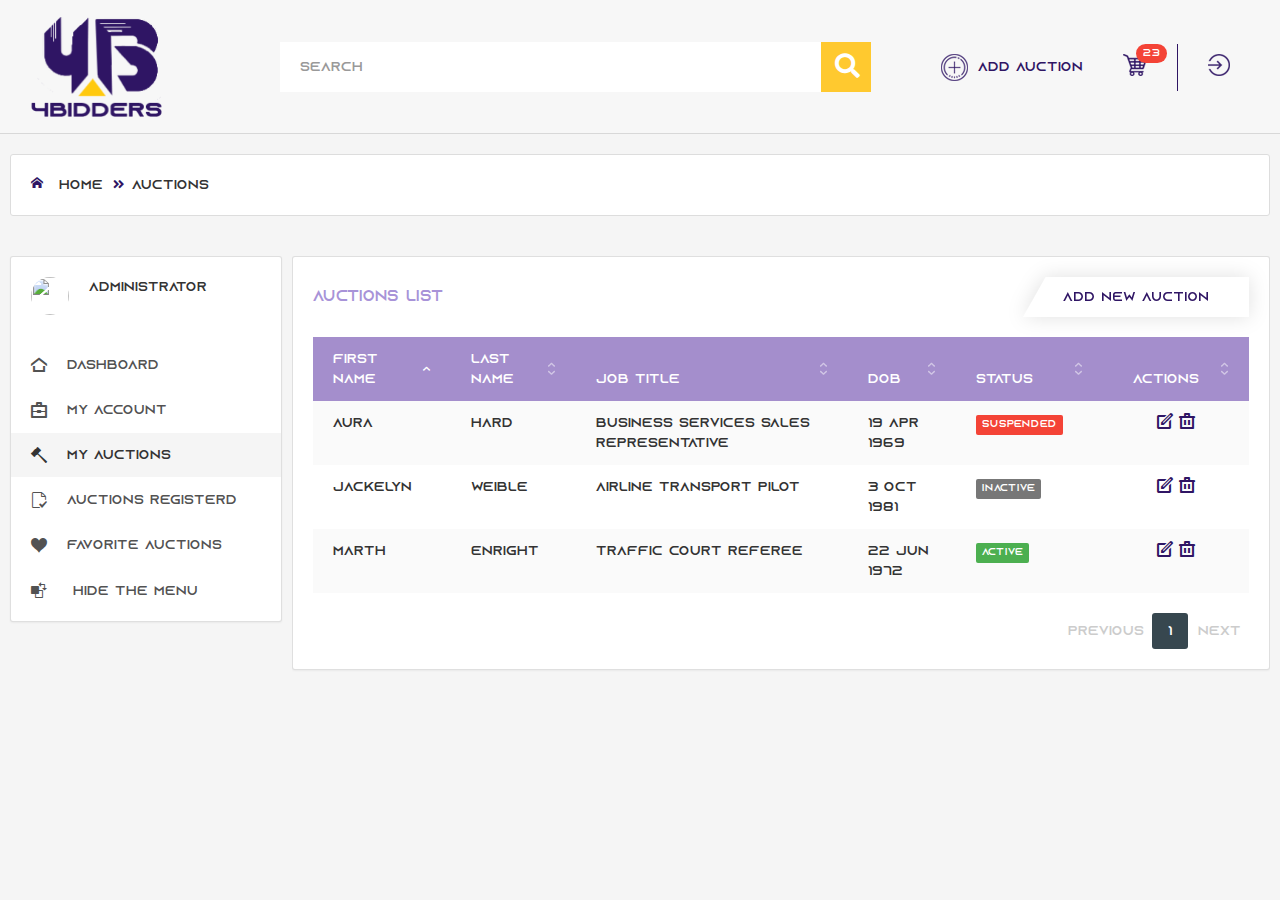
==== commit e3b5b98c: "Add new fixes" ====
--- a/auctionsList.html
+++ b/auctionsList.html
@@ -5,19 +5,20 @@
     <meta charset="UTF-8" />
     <meta name="viewport" content="width=device-width, initial-scale=1.0" />
     <meta http-equiv="X-UA-Compatible" content="ie=edge" />
-    
-    <!-- <link rel="stylesheet" type="text/css" href="./css/bootstrap_limitless.css" /> -->
-    <link rel="stylesheet" href="https://cdnjs.cloudflare.com/ajax/libs/twitter-bootstrap/4.4.1/css/bootstrap.min.css" />
+
+    <link rel="stylesheet" type="text/css" href="./css/bootstrap_limitless.css" />
+    <link rel="stylesheet"
+        href="https://cdnjs.cloudflare.com/ajax/libs/twitter-bootstrap/4.4.1/css/bootstrap.min.css" />
     <link rel="stylesheet" href="https://cdnjs.cloudflare.com/ajax/libs/font-awesome/5.13.0/css/all.min.css" />
     <link href="https://cdn.jsdelivr.net/npm/select2@4.0.13/dist/css/select2.min.css" rel="stylesheet" />
-    <!-- <link rel="stylesheet" type="text/css" href="./css/bootstrap.min.css" /> -->
+    <link rel="stylesheet" type="text/css" href="./css/bootstrap.min.css" />
     <link rel="stylesheet" type="text/css" href="./css/styles.min.css" />
-    
+
     <link rel="stylesheet" type="text/css" href="./css/layout.min.css" />
     <link rel="stylesheet" type="text/css" href="./css/colors.min.css" />
     <link rel="stylesheet" type="text/css" href="./css/components.min.css" />
     <link rel="stylesheet" type="text/css" href="./css/style.css" />
-    <title>Title</title>
+    <title>Auctions List</title>
 </head>
 
 <body>
@@ -33,8 +34,10 @@
                     <input class="form-control mr-sm-2" type="search" placeholder="Search" aria-label="Search">
                     <button class="btn " type="submit"><i class="fas fa-search"></i></button>
                 </form>
-                <button class="navbar-toggler" type="button" data-toggle="collapse" data-target="#navbarSupportedContent" aria-controls="navbarSupportedContent" aria-expanded="false" aria-label="Toggle navigation">
-                    <span class="navbar-toggler-icon"></span>
+                <button class="navbar-toggler" type="button" data-toggle="collapse"
+                    data-target="#navbarSupportedContent" aria-controls="navbarSupportedContent" aria-expanded="false"
+                    aria-label="Toggle navigation">
+                    <i class="icon-three-bars"></i>
                 </button>
 
                 <div class="collapse navbar-collapse" id="navbarSupportedContent">
@@ -44,216 +47,250 @@
                     </form>
                     <ul class="navbar-nav ml-auto px-0 top-menu">
                         <li class="nav-item active mr-auto ">
-                            <a class="nav-link d-flex align-items-center" href="#" style="color: #2F1564;"><img src="./assets/images/add-auction-btn.png" alt="" style="margin-right: 10px;">Add Auction</a>
+                            <a class="nav-link d-flex align-items-center" href="#" style="color: #2F1564;"><img
+                                    src="./assets/images/add-auction-btn.png" alt="" style="margin-right: 10px;">Add
+                                Auction</a>
                         </li>
                         <li class="nav-item d-none d-lg-flex">
-                            <a class="nav-link bcart" href="#"><img src="./assets/images/cart-btn.png" alt="" class="my-cart"><span class="badge badge-pill badge-danger">23</span></a>
+                            <a class="nav-link bcart" href="#"><img src="./assets/images/cart-btn.png" alt=""
+                                    class="my-cart"><span class="badge badge-pill badge-danger">23</span></a>
                         </li>
                         <li class="nav-item divider"></li>
                         <li class="nav-item d-none d-lg-flex">
                             <a class="nav-link" href="#"><img src="./assets/images/login-btn.png" alt="" srcset=""></a>
                         </li>
                         <li class="nav-item mobile">
-                            <a class="nav-link" href="#">My Cart <img src="./assets/images/cart-btn.png" alt="" class="my-cart"><span class="badge badge-pill badge-danger">3</span></a> <span class="mobile-divider"></span><a class="nav-link" href="#">Logout <img src="./assets/images/login-btn.png" alt="" srcset=""></a>
+                            <a class="nav-link" href="#">My Cart <img src="./assets/images/cart-btn.png" alt=""
+                                    class="my-cart"><span class="badge badge-pill badge-danger">3</span></a> <span
+                                class="mobile-divider"></span><a class="nav-link" href="#">Logout <img
+                                    src="./assets/images/login-btn.png" alt="" srcset=""></a>
                         </li>
                     </ul>
                 </div>
         </nav>
         <!--/.Navbar-->
     </header>
-
-<section class="py-3">
-    <div class="container-fluid">
-        <div class="shape">
-            <ol class="breadcrumb col-12 col-md-6">
-                <li class="breadcrumb-item"><a href="#">Home</a></li>
-                <li class="breadcrumb-item active" aria-current="page">Auctions</li>
-            </ol>
-        </div>
-      
+   
+    <section class="py-3">
+        <div class="container-fluid">
+            <div
+            class="breadcrumb-line breadcrumb-line-light bg-white breadcrumb-line-component header-elements-md-inline">
+            <div class="d-flex">
+                <div class="breadcrumb">
+                    <a href="index.html" class="breadcrumb-item"><i class="icon-home2 mr-2"></i> Home</a>
+                    <a href="components_breadcrumbs.html" class="breadcrumb-item">Auctions</a>
+                </div>
+            </div>
+        </div>
+            <!-- <div class="shape">
+                <ol class="breadcrumb col-12 col-md-6">
+                    <li class="breadcrumb-item"><a href="#">Home</a></li>
+                    <li class="breadcrumb-item active" aria-current="page">Auctions</li>
+                </ol>
+            </div> -->
+
+        </div>
+    </section>
+    <div class=" container-fluid d-md-none">
+        <button class="navbar-toggler sidebar-mobile-main-toggle" type="button">
+            <i class="icon-paragraph-justify3"></i>
+        </button>
     </div>
-  </section>
-  <div class=" container-fluid d-md-none">
-    <button class="navbar-toggler sidebar-mobile-main-toggle" type="button">
-        <i class="icon-paragraph-justify3"></i>
-    </button>
-</div>
-  <div class="page-content pt-0">
-
-    <!-- Main sidebar -->
-    <div class="sidebar sidebar-light sidebar-main sidebar-expand-md align-self-start">
-
-        <!-- Sidebar mobile toggler -->
-        <div class="sidebar-mobile-toggler text-center">
-            <a href="#" class="sidebar-mobile-main-toggle">
-                <i class="icon-arrow-left8"></i>
-            </a>
-            <span class="font-weight-semibold">Main sidebar</span>
-            <a href="#" class="sidebar-mobile-expand">
-                <i class="icon-screen-full"></i>
-                <i class="icon-screen-normal"></i>
-            </a>
-        </div>
-        <!-- /sidebar mobile toggler -->
-
-
-        <!-- Sidebar content -->
-        <div class="sidebar-content">
-            <div class="card card-sidebar-mobile">
-                <!-- User menu -->
-                <div class="sidebar-user">
-                    <div class="card-body">
-                        <div class="media">
-                            <div class="mr-3">
-                                <a href="#"><img src="../../../../global_assets/images/demo/users/face11.jpg" width="38" height="38" class="rounded-circle" alt=""></a>
-                            </div>
-
-                            <div class="media-body">
-                                <div class="media-title font-weight-semibold">Victoria Baker</div>
-                                <div class="font-size-xs opacity-50">
-                                    <i class="icon-pin font-size-sm"></i> &nbsp;Santa Ana, CA
+    <div class="page-content pt-0">
+
+        <!-- Main sidebar -->
+        <div class="sidebar sidebar-light sidebar-main sidebar-expand-md align-self-start">
+
+            <!-- Sidebar mobile toggler -->
+            <div class="sidebar-mobile-toggler text-center">
+                <a href="#" class="sidebar-mobile-main-toggle">
+                    <i class="icon-arrow-left8"></i>
+                </a>
+                <span class="font-weight-semibold">Main sidebar</span>
+                <a href="#" class="sidebar-mobile-expand">
+                    <i class="icon-screen-full"></i>
+                    <i class="icon-screen-normal"></i>
+                </a>
+            </div>
+            <!-- /sidebar mobile toggler -->
+
+
+            <!-- Sidebar content -->
+            <div class="sidebar-content">
+                <div class="card card-sidebar-mobile">
+                    <!-- User menu -->
+                    <div class="sidebar-user">
+                        <div class="card-body">
+                            <div class="media">
+                                <div class="mr-3">
+                                    <a href="#"><img
+                                            src="http://demo.interface.club/limitless/demo/Template/global_assets/images/demo/users/face24.jpg"
+                                            width="38" height="38" class="rounded-circle" alt=""></a>
+                                </div>
+
+                                <div class="media-body">
+                                    <div class="media-title font-weight-semibold">Administrator</div>
                                 </div>
                             </div>
                         </div>
                     </div>
-                </div>
-                <!-- /user menu -->
-
-                
-                <!-- Main navigation -->
-                <div class="card-body p-0">
-                    <ul class="nav nav-sidebar" data-nav-type="accordion">
-                        <li class="nav-item">
-                            <a href="#" class="nav-link active">
-                                <i class="icon-home4"></i>
-                                <span>
-                                    Dashboard
-                                </span>
-                            </a>
-                        </li>
-                        <li class="nav-item nav-item-submenu">
-                            <a href="#" class="nav-link"><i class="icon-copy"></i> <span>Layouts</span></a>
-                        </li>
-                        <li class="nav-item nav-item-submenu">
-                            <a href="#" class="nav-link"><i class="icon-color-sampler"></i> <span>Themes</span></a>
-                        </li>
-                        <li class="nav-item nav-item-submenu">
-                            <a href="#" class="nav-link"><i class="icon-stack"></i> <span>Starter kit</span></a>
-
-                        </li>
-                        <li class="nav-item"><a href="#" class="nav-link"><i class="icon-width"></i> <span>RTL version</span></a></li>
-                        <li class="nav-item"><a href="#" class="nav-link sidebar-control sidebar-main-toggle d-none d-md-block">
-                            <i class="icon-paragraph-justify3"></i>
-                       <span>Hide The Menu</span></a>
-                        
-                        </li>
-                        <!-- /main -->
-
-                    </ul>
-                </div>
-                <!-- /main navigation -->
-
-            </div>
-        </div>
-        <!-- /sidebar content -->
-        
-    </div>
-    <!-- /main sidebar -->
-
-
-    <!-- Main content -->
-    <div class="content-wrapper">
-
-        <!-- Content area -->
-        <div class="content">
-            <!-- Dashboard content -->
-            <div class="row">
-                <div class="col-xl-12">
-                    <div class="card">
-                        <div class="card-header header-elements-inline">
-                            <h6 class="card-title mb-0">Auctions List</h6>
-                            <div class="header-elements">
-                                <a href="" class="new-auction">
-                                    Add new auction
+                    <!-- /user menu -->
+
+
+                    <!-- Main navigation -->
+                    <div class="card-body p-0">
+                        <ul class="nav nav-sidebar" data-nav-type="accordion">
+                            <li class="nav-item">
+                                <a href="#" class="nav-link">
+                                    <i class="icon-home4"></i>
+                                    <span>
+                                        Dashboard
+                                    </span>
                                 </a>
+                            </li>
+                            <li class="nav-item nav-item-submenu">
+                                <a href="#" class="nav-link"><i class="icon-portfolio"></i> <span>My Account</span></a>
+                            </li>
+                            <li class="nav-item nav-item-submenu">
+                                <a href="./auctionsList.html" class="nav-link active"><i class="icon-hammer2"></i>
+                                    <span>My Auctions</span></a>
+                            </li>
+                            <li class="nav-item nav-item-submenu">
+                                <a href="#" class="nav-link"><i class="icon-file-check"></i> <span>Auctions
+                                        registerd</span></a>
+
+                            </li>
+                            <li class="nav-item"><a href="#" class="nav-link"><i class="icon-heart5"></i> <span>Favorite
+                                        Auctions</span></a></li>
+                            <li class="nav-item"><a href="#"
+                                    class="nav-link sidebar-control sidebar-main-toggle d-none d-md-block">
+                                    <i class="icon-toggle"></i>
+                                    <span>Hide The Menu</span></a>
+
+                            </li>
+                            <!-- /main -->
+
+                        </ul>
+                    </div>
+                    <!-- /main navigation -->
+
+                </div>
+            </div>
+            <!-- /sidebar content -->
+
+        </div>
+        <!-- /main sidebar -->
+
+
+        <!-- Main content -->
+        <div class="content-wrapper">
+
+            <!-- Content area -->
+            <div class="content">
+                <!-- Dashboard content -->
+                <div class="row">
+                    <div class="col-xl-12">
+                        <div class="card">
+                            <div class="card-header header-elements-inline">
+                                <h6 class="card-title mb-0" style="color: #A893D8;">Auctions List</h6>
+                                <div class="header-elements shape">
+                                    <a href="./newAuction.html" class="new-auction">
+                                        Add new auction
+                                    </a>
+                                </div>
+                            </div>
+
+                            <div class="card-body pb-0">
+                                <div class="table-responsive">
+                                    <table class="table datatable-basic table-borderless table-striped">
+                                        <thead>
+                                            <tr class="bg-blue">
+                                                <th>First Name</th>
+                                                <th>Last Name</th>
+                                                <th>Job Title</th>
+                                                <th>DOB</th>
+                                                <th>Status</th>
+                                                <th class="text-center">Actions</th>
+                                            </tr>
+                                        </thead>
+                                        <tbody>
+                                            <tr>
+                                                <td>Marth</td>
+                                                <td>Enright</td>
+                                                <td>Traffic Court Referee</td>
+                                                <td>22 Jun 1972</td>
+                                                <td><span class="badge badge-success">Active</span></td>
+                                                <td class="text-center">
+                                                    <div class="list-icons">
+                                                        <a href="#" class="list-icons-item"><i
+                                                                class="icon-pencil7"></i></a>
+                                                        <a href="#" class="list-icons-item"><i
+                                                                class="icon-trash"></i></a>
+
+                                                    </div>
+                                                </td>
+                                            </tr>
+                                            <tr>
+                                                <td>Jackelyn</td>
+                                                <td>Weible</td>
+                                                <td>Airline Transport Pilot</td>
+                                                <td>3 Oct 1981</td>
+                                                <td><span class="badge badge-secondary">Inactive</span></td>
+                                                <td class="text-center">
+                                                    <div class="list-icons">
+                                                        <a href="#" class="list-icons-item"><i
+                                                                class="icon-pencil7"></i></a>
+                                                        <a href="#" class="list-icons-item"><i
+                                                                class="icon-trash"></i></a>
+
+                                                    </div>
+                                                </td>
+                                            </tr>
+                                            <tr>
+                                                <td>Aura</td>
+                                                <td>Hard</td>
+                                                <td>Business Services Sales Representative</td>
+                                                <td>19 Apr 1969</td>
+                                                <td><span class="badge badge-danger">Suspended</span></td>
+                                                <td class="text-center">
+                                                    <div class="list-icons">
+                                                        <a href="#" class="list-icons-item"><i
+                                                                class="icon-pencil7"></i></a>
+                                                        <a href="#" class="list-icons-item"><i
+                                                                class="icon-trash"></i></a>
+
+                                                    </div>
+                                                </td>
+                                            </tr>
+                                        </tbody>
+                                    </table>
+                                </div>
                             </div>
                         </div>
 
-                        <div class="card-body pb-0">
-                            <div class="table-responsive">
-                                <table class="table table-bordered table-lg">
-                                    <thead>
-                                        <tr class="bg-blue">
-                                            <th>Auction</th>
-                                            <th>Status</th>
-                                            <th>Actions</th>
-                                        </tr>
-                                    </thead>
-                                    <tbody>
-                                        
-                                        <tr>
-                                            <td class="wmin-md-300">Control links</td>
-                                            
-                                            <td>Basic table row control buttons. These links appear as a list of links with icons</td>
-                                            <td class="wmin-md-350">
-                                                <div class="list-icons">
-                                                    <a href="#" class="list-icons-item"><i class="icon-pencil7"></i></a>
-                                                    <a href="#" class="list-icons-item"><i class="icon-trash"></i></a>
-                                                    <a href="#" class="list-icons-item"><i class="icon-cog6"></i></a>
-                                                </div>
-                                            </td>
-                                        </tr>
-                                        <tr>
-                                            <td class="wmin-md-300">Control links</td>
-                                            
-                                            <td>Basic table row control buttons. These links appear as a list of links with icons</td>
-                                            <td class="wmin-md-350">
-                                                <div class="list-icons">
-                                                    <a href="#" class="list-icons-item"><i class="icon-pencil7"></i></a>
-                                                    <a href="#" class="list-icons-item"><i class="icon-trash"></i></a>
-                                                    <a href="#" class="list-icons-item"><i class="icon-cog6"></i></a>
-                                                </div>
-                                            </td>
-                                        </tr>
-                                        <tr>
-                                            <td class="wmin-md-300">Control links</td>
-                                            
-                                            <td>Basic table row control buttons. These links appear as a list of links with icons</td>
-                                            <td class="wmin-md-350">
-                                                <div class="list-icons">
-                                                    <a href="#" class="list-icons-item"><i class="icon-pencil7"></i></a>
-                                                    <a href="#" class="list-icons-item"><i class="icon-trash"></i></a>
-                                                    <a href="#" class="list-icons-item"><i class="icon-cog6"></i></a>
-                                                </div>
-                                            </td>
-                                        </tr>
-                                        </tbody>
-                                        </table></div>
-                        </div>
                     </div>
 
                 </div>
-
-            </div>
-            <!-- /dashboard content -->
-
-        </div>
-        <!-- /content area -->
+                <!-- /dashboard content -->
+
+            </div>
+            <!-- /content area -->
+
+        </div>
+        <!-- /main content -->
 
     </div>
-    <!-- /main content -->
-
-</div>
- 
-
-   
+
+
+
     <script src="https://cdnjs.cloudflare.com/ajax/libs/jquery/3.4.1/jquery.min.js"></script>
     <script src="https://cdn.jsdelivr.net/npm/popper.js@1.16.0/dist/umd/popper.min.js"></script>
     <script src="https://stackpath.bootstrapcdn.com/bootstrap/4.4.1/js/bootstrap.min.js"></script>
     <script src="./js/select2.min.js"></script>
     <script src="./js/bootstrap_multiselect.js"></script>
-    <script src="./js/moment.min.js"></script>
+    <script src="./js/datatables.min.js"></script>
     <script src="./js/daterangepicker.js"></script>
+    <script src="./js/datatable.js"></script>
     <script src="./js/main.js" type=""></script>
 </body>
 
--- a/css/layout.min.css
+++ b/css/layout.min.css
@@ -1 +1,1303 @@
-@charset "UTF-8";html{display:-ms-flexbox;display:flex;-ms-flex-direction:column;flex-direction:column}body{min-height:100vh;display:-ms-flexbox;display:flex;-ms-flex-direction:column;flex-direction:column;-ms-flex:1;flex:1}.page-content{display:-ms-flexbox;display:flex;-ms-flex-positive:1;flex-grow:1;padding:1.25rem .625rem}.content-wrapper{display:-ms-flexbox;display:flex;-ms-flex-direction:column;flex-direction:column;-ms-flex:1;flex:1;overflow:auto}.content{-ms-flex-positive:1;flex-grow:1;margin-left:.625rem;margin-right:.625rem}.content::after{display:block;clear:both;content:""}.page-title{padding:2rem 0;position:relative}.page-title small{display:inline-block;margin-left:.625rem}.page-title small:before{content:'/';margin-right:.875rem}.page-title small.d-block{margin-left:0}.page-title small.d-block:before{content:none}.page-title .breadcrumb,.page-title small.d-block{margin-left:1.875rem}.page-title h1,.page-title h2,.page-title h3,.page-title h4,.page-title h5,.page-title h6{margin:0}.page-header-content{position:relative;padding:0 1.25rem}.page-header-content[class*=border-bottom-]+.breadcrumb-line{border-top:0}.page-header-light{background-color:#fff;border-bottom:1px solid #ddd}.page-header-light.has-cover{background:url(../../../../../../global_assets/images/backgrounds/seamless.png)}.page-header-dark{background-color:#273246;color:#fff;margin-bottom:1.25rem}.page-header-dark .page-header-content .breadcrumb>li+li:before,.page-header-dark .page-header-content .breadcrumb>li>a,.page-header-dark>.breadcrumb>li+li:before,.page-header-dark>.breadcrumb>li>a{color:rgba(255,255,255,.9)}.page-header-dark .page-header-content .breadcrumb>li>a:focus,.page-header-dark .page-header-content .breadcrumb>li>a:hover,.page-header-dark>.breadcrumb>li>a:focus,.page-header-dark>.breadcrumb>li>a:hover{color:#fff;opacity:1}.page-header-dark .page-header-content .breadcrumb>.active,.page-header-dark>.breadcrumb>.active{color:rgba(255,255,255,.5)}.page-header-dark.has-cover{background:url(../../../../../../global_assets/images/login_cover.jpg);background-size:cover}.sidebar{position:fixed;top:0;bottom:0;box-sizing:content-box;border:1px solid transparent;-ms-flex:0 0 auto;flex:0 0 auto;width:16.875rem;z-index:1040;box-shadow:0 1px 2px rgba(0,0,0,.05);transition:all ease-in-out .15s}@media (prefers-reduced-motion:reduce){.sidebar{transition:none}}.sidebar-main,.sidebar-main .sidebar-content,.sidebar-secondary,.sidebar-secondary .sidebar-content{left:-18.5625rem}.sidebar-right,.sidebar-right .sidebar-content{right:-18.5625rem}.sidebar.sidebar-fullscreen{width:100%}.sidebar-content{position:fixed;top:3.12503rem;bottom:0;width:inherit;overflow-y:scroll;-webkit-overflow-scrolling:touch;transition:left ease-in-out .15s,right ease-in-out .15s}@media (prefers-reduced-motion:reduce){.sidebar-content{transition:none}}.navbar-lg:first-child~.page-content .sidebar-content{top:3.37503rem}.navbar-sm:first-child~.page-content .sidebar-content{top:2.87503rem}.sidebar-mobile-main .sidebar-main{box-shadow:.25rem 0 1rem rgba(0,0,0,.35)}.sidebar-mobile-main .sidebar-main,.sidebar-mobile-main .sidebar-main .sidebar-content{left:0}.sidebar-mobile-secondary .sidebar-secondary{box-shadow:.25rem 0 1rem rgba(0,0,0,.35)}.sidebar-mobile-secondary .sidebar-secondary,.sidebar-mobile-secondary .sidebar-secondary .sidebar-content{left:0}.sidebar-mobile-right .sidebar-right{display:block;box-shadow:-.25rem 0 1rem rgba(0,0,0,.35)}.sidebar-mobile-right .sidebar-right,.sidebar-mobile-right .sidebar-right .sidebar-content{right:0}.nav-sidebar{-ms-flex-direction:column;flex-direction:column}.nav-sidebar .nav-item:not(.nav-item-header):first-child{padding-top:.5rem}.nav-sidebar .nav-item:not(.nav-item-header):last-child{padding-bottom:.5rem}.nav-sidebar .nav-item:not(.nav-item-divider){margin-bottom:1px}.nav-sidebar .nav-item:not(.nav-item-divider):last-child{margin-bottom:0}.nav-sidebar>.nav-item>.nav-link{font-weight:500}.nav-sidebar .nav-link{position:relative;display:-ms-flexbox;display:flex;-ms-flex-align:start;align-items:flex-start;padding:.75rem 1.25rem;transition:background-color ease-in-out .15s,color ease-in-out .15s}@media (prefers-reduced-motion:reduce){.nav-sidebar .nav-link{transition:none}}.nav-sidebar .nav-link i{margin-right:1.25rem;margin-top:.12502rem;margin-bottom:.12502rem;top:0}.nav-sidebar .nav-link .badge{transition:background-color ease-in-out .15s,border-color ease-in-out .15s}@media (prefers-reduced-motion:reduce){.nav-sidebar .nav-link .badge{transition:none}}.nav-sidebar .nav-link.disabled,.nav-sidebar .nav-link.disabled:focus,.nav-sidebar .nav-link.disabled:hover{background-color:transparent;opacity:.5}.nav-sidebar .nav-item-header{padding:.75rem 1.25rem;margin-top:.5rem}.nav-sidebar .nav-item-header>i{display:none}.nav-sidebar .nav-item-divider{margin:.5rem 0;height:1px}.nav-item-submenu>.nav-link{padding-right:2.75rem}.nav-item-submenu>.nav-link:after{content:"";font-family:icomoon;display:inline-block;font-size:1rem;vertical-align:middle;line-height:1;position:absolute;top:.75rem;margin-top:.12502rem;right:1.25rem;transition:-webkit-transform .25s ease-in-out;transition:transform .25s ease-in-out;transition:transform .25s ease-in-out,-webkit-transform .25s ease-in-out;-webkit-font-smoothing:antialiased;-moz-osx-font-smoothing:grayscale}@media (prefers-reduced-motion:reduce){.nav-item-submenu>.nav-link:after{transition:none}}.nav-item-submenu.nav-item-open>.nav-link:after{-webkit-transform:rotate(90deg);transform:rotate(90deg)}.nav-group-sub{display:none}.nav-group-sub .nav-link{padding:.625rem 1.25rem .625rem 3.5rem}.nav-group-sub .nav-group-sub .nav-link{padding-left:4.75rem}.nav-group-sub .nav-group-sub .nav-group-sub .nav-link{padding-left:6rem}.nav-group-sub .nav-item-submenu>.nav-link:after{top:.625rem}.nav-item-expanded>.nav-group-sub{display:block}.nav-scrollspy .nav-item-open .nav-link:not(.active)+.nav,.nav-scrollspy .nav-link.active+.nav{display:block}.nav-scrollspy .nav-link.active:after{-webkit-transform:rotate(90deg);transform:rotate(90deg)}.nav-sidebar-icons-reverse .nav-link{padding-right:3.5rem}.nav-sidebar-icons-reverse .nav-link i{position:absolute;top:.75rem;right:1.25rem;margin-right:0}.nav-sidebar-icons-reverse .nav-item-submenu .nav-link{padding-right:4.5rem}.nav-sidebar-icons-reverse .nav-item-submenu .nav-link:after{right:3.25rem}.nav-sidebar-icons-reverse .nav-group-sub .nav-link{padding-left:2.5rem}.nav-sidebar-icons-reverse .nav-group-sub .nav-link i{top:.625rem}.nav-sidebar-icons-reverse .nav-group-sub .nav-group-sub .nav-link{padding-left:3.75rem}.nav-sidebar-icons-reverse .nav-group-sub .nav-group-sub .nav-group-sub .nav-link{padding-left:5rem}.nav-sidebar-bordered>.nav-item+.nav-item:not(.nav-item-divider){margin-bottom:0}.sidebar .card:first-child .nav-sidebar-bordered{padding-top:0}.sidebar .card:first-child .nav-sidebar-bordered>.nav-item-header:first-child,.sidebar .card:first-child .nav-sidebar-bordered>.nav-item:first-child{border-top:0}.sidebar .card:last-child .nav-sidebar-bordered{padding-bottom:0}.sidebar .card:last-child .nav-sidebar-bordered>.nav-item-header:last-child,.sidebar .card:last-child .nav-sidebar-bordered>.nav-item:last-child{border-bottom:0}.sidebar-dark .nav-sidebar-bordered>.nav-item{border-top:1px solid rgba(255,255,255,.1)}.sidebar-dark .nav-sidebar-bordered>.nav-item:last-child{border-bottom:1px solid rgba(255,255,255,.1)}.sidebar-dark .nav-sidebar-bordered>.nav-item-header{background-color:rgba(0,0,0,.1);border-top:1px solid rgba(255,255,255,.1);margin:0}.sidebar-light .nav-sidebar-bordered>.nav-item{border-top:1px solid #eee}.sidebar-light .nav-sidebar-bordered>.nav-item:last-child{border-bottom:1px solid #eee}.sidebar-light .nav-sidebar-bordered>.nav-item-header{background-color:#fafafa;border-top:1px solid #eee;margin:0}.sidebar-mobile-toggler{display:-ms-flexbox;display:flex;-ms-flex-pack:justify;justify-content:space-between;-ms-flex-align:center;align-items:center;border-top:1px solid transparent;border-bottom:1px solid transparent}.sidebar-mobile-toggler a{padding:.875rem 1.25rem;transition:all ease-in-out .15s}@media (prefers-reduced-motion:reduce){.sidebar-mobile-toggler a{transition:none}}.navbar-lg:first-child~.page-content .sidebar-mobile-toggler a{padding:1rem 1.25rem}.navbar-sm:first-child~.page-content .sidebar-mobile-toggler a{padding:.75rem 1.25rem}.sidebar-mobile-expand i:last-child:not(:first-child){display:none}.sidebar-fullscreen .sidebar-mobile-expand i:first-child{display:none}.sidebar-fullscreen .sidebar-mobile-expand i:last-child{display:inline-block}.sidebar-dark{background-color:#293a50;color:#fff;border-color:rgba(255,255,255,.1)}.sidebar-dark .sidebar-mobile-toggler{color:rgba(255,255,255,.9);border-bottom-color:rgba(255,255,255,.1)}.sidebar-dark .sidebar-mobile-toggler:not([class*=bg-]){background-color:#223043}.sidebar-dark .sidebar-mobile-toggler a{color:rgba(255,255,255,.9)}.sidebar-dark .sidebar-mobile-toggler a:hover{color:#fff;background-color:transparent}.sidebar-dark .card-header{border-color:rgba(255,255,255,.1)}.sidebar-dark .nav-sidebar .nav-link,.sidebar-light .card[class*=bg-]:not(.bg-light):not(.bg-white):not(.bg-transparent) .nav-sidebar .nav-link{color:rgba(255,255,255,.9)}.sidebar-dark .nav-sidebar .nav-link:not(.disabled):hover,.sidebar-light .card[class*=bg-]:not(.bg-light):not(.bg-white):not(.bg-transparent) .nav-sidebar .nav-link:not(.disabled):hover{color:#fff;background-color:rgba(255,255,255,.1)}.sidebar-dark .nav-sidebar .nav-item>.nav-link.active,.sidebar-light .card[class*=bg-]:not(.bg-light):not(.bg-white):not(.bg-transparent) .nav-sidebar .nav-item>.nav-link.active{background-color:rgba(255,255,255,.1);color:#fff}.sidebar-dark .nav-sidebar .nav-item-open>.nav-link:not(.disabled),.sidebar-dark .nav-sidebar>.nav-item-expanded:not(.nav-item-open)>.nav-link,.sidebar-light .card[class*=bg-]:not(.bg-light):not(.bg-white):not(.bg-transparent) .nav-sidebar .nav-item-open>.nav-link:not(.disabled),.sidebar-light .card[class*=bg-]:not(.bg-light):not(.bg-white):not(.bg-transparent) .nav-sidebar>.nav-item-expanded:not(.nav-item-open)>.nav-link{background-color:rgba(255,255,255,.1);color:#fff}.sidebar-dark .nav-sidebar>.nav-item-open>.nav-link:not(.disabled),.sidebar-dark .nav-sidebar>.nav-item>.nav-link.active,.sidebar-light .card[class*=bg-]:not(.bg-light):not(.bg-white):not(.bg-transparent) .nav-sidebar>.nav-item-open>.nav-link:not(.disabled),.sidebar-light .card[class*=bg-]:not(.bg-light):not(.bg-white):not(.bg-transparent) .nav-sidebar>.nav-item>.nav-link.active{background-color:#26a69a;color:#fff}.sidebar-dark .nav-sidebar .nav-item-header,.sidebar-light .card[class*=bg-]:not(.bg-light):not(.bg-white):not(.bg-transparent) .nav-sidebar .nav-item-header{color:rgba(255,255,255,.5)}.sidebar-dark .nav-sidebar .nav-item-divider,.sidebar-light .card[class*=bg-]:not(.bg-light):not(.bg-white):not(.bg-transparent) .nav-sidebar .nav-item-divider{background-color:rgba(255,255,255,.1)}.sidebar-dark .nav-sidebar>.nav-item-submenu>.nav-group-sub,.sidebar-light .card[class*=bg-]:not(.bg-light):not(.bg-white):not(.bg-transparent) .nav-sidebar>.nav-item-submenu>.nav-group-sub{background-color:rgba(0,0,0,.15)}.sidebar .card[class*=bg-]:not(.bg-light):not(.bg-white):not(.bg-transparent) .nav-sidebar>.nav-item-open>.nav-link:not(.disabled),.sidebar .card[class*=bg-]:not(.bg-light):not(.bg-white):not(.bg-transparent) .nav-sidebar>.nav-item>.nav-link.active,.sidebar-dark[class*=bg-] .nav-sidebar>.nav-item-open>.nav-link:not(.disabled),.sidebar-dark[class*=bg-] .nav-sidebar>.nav-item>.nav-link.active{background-color:rgba(255,255,255,.25)}.sidebar-light{background-color:#fff;color:#333;border-color:rgba(0,0,0,.125)}.sidebar-light .nav-sidebar .nav-link{color:rgba(51,51,51,.85)}.sidebar-light .nav-sidebar .nav-link:not(.disabled):hover{color:#333;background-color:#f5f5f5}.sidebar-light .nav-sidebar .nav-item>.nav-link.active{background-color:#f5f5f5;color:#333}.sidebar-light .nav-sidebar .nav-item-open>.nav-link:not(.disabled),.sidebar-light .nav-sidebar>.nav-item-expanded:not(.nav-item-open)>.nav-link{background-color:#f5f5f5;color:#333}.sidebar-light .nav-sidebar>.nav-item-open>.nav-link:not(.disabled),.sidebar-light .nav-sidebar>.nav-item>.nav-link.active{background-color:#f5f5f5;color:#333}.sidebar-light .nav-sidebar .nav-item-header{color:rgba(51,51,51,.5)}.sidebar-light .nav-sidebar .nav-item-divider{background-color:rgba(0,0,0,.125)}.sidebar-light .nav-sidebar>.nav-item-submenu>.nav-group-sub{background-color:transparent}.sidebar-light .sidebar-mobile-toggler{color:rgba(51,51,51,.8);border-bottom-color:rgba(0,0,0,.125)}.sidebar-light .sidebar-mobile-toggler:not([class*=bg-]){background-color:#f5f5f5}.sidebar-light .sidebar-mobile-toggler a{color:rgba(51,51,51,.8)}.sidebar-light .sidebar-mobile-toggler a:hover{color:#333;background-color:transparent}.sidebar-light .sidebar-mobile-toggler[class*=bg-]:not(.bg-white):not(.bg-light):not(.bg-transparent){color:rgba(255,255,255,.9);border-bottom-color:rgba(255,255,255,.1)}.sidebar-light .sidebar-mobile-toggler[class*=bg-]:not(.bg-white):not(.bg-light):not(.bg-transparent) a{color:rgba(255,255,255,.9)}.sidebar-light .sidebar-mobile-toggler[class*=bg-]:not(.bg-white):not(.bg-light):not(.bg-transparent) a:hover{color:#fff;background-color:transparent}@media (min-width:768px){.sidebar-xs .sidebar-main{width:3.5rem}.sidebar-xs .sidebar-main .sidebar-content::-webkit-scrollbar{width:0!important}.sidebar-xs .sidebar-main .card-title,.sidebar-xs .sidebar-main .card:not(.card-sidebar-mobile){display:none}.sidebar-xs .sidebar-main .card-header h6+.header-elements{padding-top:.22117rem;padding-bottom:.22117rem}.sidebar-xs .sidebar-main .card-header h5+.header-elements{padding-top:.31733rem;padding-bottom:.31733rem}.sidebar-xs .sidebar-main .nav-sidebar>.nav-item{position:relative;margin:0}.sidebar-xs .sidebar-main .nav-sidebar>.nav-item>.nav-link{-ms-flex-pack:center;justify-content:center;padding-left:0;padding-right:0}.sidebar-xs .sidebar-main .nav-sidebar>.nav-item>.nav-link>i{position:static;margin-left:0;margin-right:0;display:block;padding-bottom:1px}.sidebar-xs .sidebar-main .nav-sidebar>.nav-item>.nav-link>span{display:none}.sidebar-xs .sidebar-main .nav-sidebar>.nav-item-submenu:focus>.nav-group-sub,.sidebar-xs .sidebar-main .nav-sidebar>.nav-item-submenu:hover>.nav-group-sub{display:block!important}.sidebar-xs .sidebar-main .nav-sidebar>.nav-item-submenu>.nav-group-sub{position:absolute;top:-.5rem;right:-16.875rem;width:16.875rem;display:none;z-index:1000;box-shadow:0 .25rem .5rem rgba(0,0,0,.1);border-top-right-radius:.1875rem;border-bottom-right-radius:.1875rem}.sidebar-xs .sidebar-main .nav-sidebar>.nav-item-submenu>.nav-group-sub[data-submenu-title]:before{content:attr(data-submenu-title);display:block;padding:.75rem 1.25rem;padding-bottom:0;margin-top:.5rem;opacity:.5}.sidebar-xs .sidebar-main .nav-sidebar>.nav-item-submenu>.nav-link:after{content:none}.sidebar-xs .sidebar-main .nav-sidebar .nav-group-sub .nav-link{padding-left:1.25rem}.sidebar-xs .sidebar-main .nav-sidebar .nav-group-sub .nav-group-sub .nav-link{padding-left:2.25rem}.sidebar-xs .sidebar-main .nav-sidebar .nav-group-sub .nav-group-sub .nav-group-sub .nav-link{padding-left:3.5rem}.sidebar-xs .sidebar-main .nav-sidebar>.nav-item-header{padding:0;text-align:center}.sidebar-xs .sidebar-main .nav-sidebar>.nav-item-header>i{display:block;top:0;padding:.75rem 1.25rem;margin-top:.12502rem;margin-bottom:.12502rem}.sidebar-xs .sidebar-main .nav-sidebar>.nav-item-header>div{display:none}.sidebar-xs .sidebar-main .nav-sidebar>.nav-item-open>.nav-group-sub{display:none!important}.sidebar-xs .sidebar-main .nav-sidebar>.nav-item:focus>.nav-link.disabled+.nav-group-sub,.sidebar-xs .sidebar-main .nav-sidebar>.nav-item:focus>.nav-link.disabled>span,.sidebar-xs .sidebar-main .nav-sidebar>.nav-item:hover>.nav-link.disabled+.nav-group-sub,.sidebar-xs .sidebar-main .nav-sidebar>.nav-item:hover>.nav-link.disabled>span{display:none!important}.sidebar-xs .sidebar-main .sidebar-user .card-body{padding-left:0;padding-right:0}.sidebar-xs .sidebar-main .sidebar-user .media{-ms-flex-pack:center;justify-content:center}.sidebar-xs .sidebar-main .sidebar-user .media>div:not(:first-child){display:none!important}.sidebar-xs .sidebar-main .sidebar-user .media>div:first-child{margin:0!important}.sidebar-xs .sidebar-main .nav-item-submenu-reversed .nav-group-sub{top:auto!important;bottom:0}.sidebar-xs .sidebar-main.sidebar-dark .nav-sidebar>.nav-item:not(.nav-item-open):hover>.nav-link:not(.active):not(.disabled){color:#fff;background-color:rgba(255,255,255,.1)}.sidebar-xs .sidebar-main.sidebar-dark .nav-sidebar>.nav-item-submenu>.nav-group-sub{background-color:#324661;border-left:1px solid rgba(255,255,255,.1)}.sidebar-xs .sidebar-main.sidebar-light .nav-sidebar>.nav-item:not(.nav-item-open):hover>.nav-link:not(.active):not(.disabled){color:#333;background-color:#f5f5f5}.sidebar-xs .sidebar-main.sidebar-light .nav-sidebar>.nav-item-submenu>.nav-group-sub{background-color:#fcfcfc;border:1px solid rgba(0,0,0,.125)}.sidebar-xs .sidebar-main.sidebar-light .card[class*=bg-]:not(.bg-light):not(.bg-white):not(.bg-transparent) .nav-sidebar>.nav-item:not(.nav-item-open):hover>.nav-link:not(.active):not(.disabled){color:#fff;background-color:rgba(255,255,255,.1)}.sidebar-xs .sidebar-main.sidebar-light .card[class*=bg-]:not(.bg-light):not(.bg-white):not(.bg-transparent) .nav-sidebar>.nav-item-submenu>.nav-group-sub{background-color:#324661;border:1px solid rgba(255,255,255,.1)}}@media (min-width:576px){.sidebar-expand-sm{position:static;margin-left:.625rem;margin-right:.625rem;margin-bottom:1.25rem;border-radius:.1875rem;transition:none}}@media (min-width:576px) and (prefers-reduced-motion:reduce){.sidebar-expand-sm{transition:none}}@media (min-width:576px){.sidebar-expand-sm.sidebar-main{left:auto;z-index:99;box-shadow:0 1px 2px rgba(0,0,0,.05)}.sidebar-expand-sm.sidebar-main .sidebar-content{left:0}.sidebar-expand-sm.sidebar-secondary{left:auto;z-index:98;box-shadow:0 1px 2px rgba(0,0,0,.05)}.sidebar-expand-sm.sidebar-secondary .sidebar-content{left:0}.sidebar-expand-sm.sidebar-right{right:auto;z-index:97;box-shadow:0 1px 2px rgba(0,0,0,.05)}.sidebar-expand-sm.sidebar-right .sidebar-content{right:0}.sidebar-expand-sm .sidebar-content{position:static;overflow:visible;width:auto}.sidebar-expand-sm .sidebar-mobile-toggler{display:none}.sidebar-expand-sm.sidebar-fullscreen{width:16.875rem}.sidebar-main-hidden .sidebar-expand-sm.sidebar-main,.sidebar-mobile-right .sidebar-expand-sm.sidebar-right,.sidebar-secondary-hidden .sidebar-expand-sm.sidebar-secondary{display:none}.sidebar-expand-sm.sidebar-right{display:none}.sidebar-right-visible .sidebar-expand-sm.sidebar-right{display:block}.sidebar-expand-sm.sidebar-sections{background-color:transparent;border:0;box-shadow:none}.sidebar-expand-sm.sidebar-sections .card{border-width:1px;margin-bottom:1.25rem;border-radius:.1875rem;box-shadow:0 1px 2px rgba(0,0,0,.05)}}@media (max-width:575.98px){.sidebar-expand-sm{border:0}}@media (min-width:768px){.sidebar-expand-md{position:static;margin-left:.625rem;margin-right:.625rem;margin-bottom:1.25rem;border-radius:.1875rem;transition:none}}@media (min-width:768px) and (prefers-reduced-motion:reduce){.sidebar-expand-md{transition:none}}@media (min-width:768px){.sidebar-expand-md.sidebar-main{left:auto;z-index:99;box-shadow:0 1px 2px rgba(0,0,0,.05)}.sidebar-expand-md.sidebar-main .sidebar-content{left:0}.sidebar-expand-md.sidebar-secondary{left:auto;z-index:98;box-shadow:0 1px 2px rgba(0,0,0,.05)}.sidebar-expand-md.sidebar-secondary .sidebar-content{left:0}.sidebar-expand-md.sidebar-right{right:auto;z-index:97;box-shadow:0 1px 2px rgba(0,0,0,.05)}.sidebar-expand-md.sidebar-right .sidebar-content{right:0}.sidebar-expand-md .sidebar-content{position:static;overflow:visible;width:auto}.sidebar-expand-md .sidebar-mobile-toggler{display:none}.sidebar-expand-md.sidebar-fullscreen{width:16.875rem}.sidebar-main-hidden .sidebar-expand-md.sidebar-main,.sidebar-mobile-right .sidebar-expand-md.sidebar-right,.sidebar-secondary-hidden .sidebar-expand-md.sidebar-secondary{display:none}.sidebar-expand-md.sidebar-right{display:none}.sidebar-right-visible .sidebar-expand-md.sidebar-right{display:block}.sidebar-expand-md.sidebar-sections{background-color:transparent;border:0;box-shadow:none}.sidebar-expand-md.sidebar-sections .card{border-width:1px;margin-bottom:1.25rem;border-radius:.1875rem;box-shadow:0 1px 2px rgba(0,0,0,.05)}}@media (max-width:767.98px){.sidebar-expand-md{border:0}}@media (min-width:992px){.sidebar-expand-lg{position:static;margin-left:.625rem;margin-right:.625rem;margin-bottom:1.25rem;border-radius:.1875rem;transition:none}}@media (min-width:992px) and (prefers-reduced-motion:reduce){.sidebar-expand-lg{transition:none}}@media (min-width:992px){.sidebar-expand-lg.sidebar-main{left:auto;z-index:99;box-shadow:0 1px 2px rgba(0,0,0,.05)}.sidebar-expand-lg.sidebar-main .sidebar-content{left:0}.sidebar-expand-lg.sidebar-secondary{left:auto;z-index:98;box-shadow:0 1px 2px rgba(0,0,0,.05)}.sidebar-expand-lg.sidebar-secondary .sidebar-content{left:0}.sidebar-expand-lg.sidebar-right{right:auto;z-index:97;box-shadow:0 1px 2px rgba(0,0,0,.05)}.sidebar-expand-lg.sidebar-right .sidebar-content{right:0}.sidebar-expand-lg .sidebar-content{position:static;overflow:visible;width:auto}.sidebar-expand-lg .sidebar-mobile-toggler{display:none}.sidebar-expand-lg.sidebar-fullscreen{width:16.875rem}.sidebar-main-hidden .sidebar-expand-lg.sidebar-main,.sidebar-mobile-right .sidebar-expand-lg.sidebar-right,.sidebar-secondary-hidden .sidebar-expand-lg.sidebar-secondary{display:none}.sidebar-expand-lg.sidebar-right{display:none}.sidebar-right-visible .sidebar-expand-lg.sidebar-right{display:block}.sidebar-expand-lg.sidebar-sections{background-color:transparent;border:0;box-shadow:none}.sidebar-expand-lg.sidebar-sections .card{border-width:1px;margin-bottom:1.25rem;border-radius:.1875rem;box-shadow:0 1px 2px rgba(0,0,0,.05)}}@media (max-width:991.98px){.sidebar-expand-lg{border:0}}@media (min-width:1200px){.sidebar-expand-xl{position:static;margin-left:.625rem;margin-right:.625rem;margin-bottom:1.25rem;border-radius:.1875rem;transition:none}}@media (min-width:1200px) and (prefers-reduced-motion:reduce){.sidebar-expand-xl{transition:none}}@media (min-width:1200px){.sidebar-expand-xl.sidebar-main{left:auto;z-index:99;box-shadow:0 1px 2px rgba(0,0,0,.05)}.sidebar-expand-xl.sidebar-main .sidebar-content{left:0}.sidebar-expand-xl.sidebar-secondary{left:auto;z-index:98;box-shadow:0 1px 2px rgba(0,0,0,.05)}.sidebar-expand-xl.sidebar-secondary .sidebar-content{left:0}.sidebar-expand-xl.sidebar-right{right:auto;z-index:97;box-shadow:0 1px 2px rgba(0,0,0,.05)}.sidebar-expand-xl.sidebar-right .sidebar-content{right:0}.sidebar-expand-xl .sidebar-content{position:static;overflow:visible;width:auto}.sidebar-expand-xl .sidebar-mobile-toggler{display:none}.sidebar-expand-xl.sidebar-fullscreen{width:16.875rem}.sidebar-main-hidden .sidebar-expand-xl.sidebar-main,.sidebar-mobile-right .sidebar-expand-xl.sidebar-right,.sidebar-secondary-hidden .sidebar-expand-xl.sidebar-secondary{display:none}.sidebar-expand-xl.sidebar-right{display:none}.sidebar-right-visible .sidebar-expand-xl.sidebar-right{display:block}.sidebar-expand-xl.sidebar-sections{background-color:transparent;border:0;box-shadow:none}.sidebar-expand-xl.sidebar-sections .card{border-width:1px;margin-bottom:1.25rem;border-radius:.1875rem;box-shadow:0 1px 2px rgba(0,0,0,.05)}}@media (max-width:1199.98px){.sidebar-expand-xl{border:0}}.sidebar-expand{position:static;margin-left:.625rem;margin-right:.625rem;margin-bottom:1.25rem;border-radius:.1875rem;transition:none;border:0}@media (prefers-reduced-motion:reduce){.sidebar-expand{transition:none}}.sidebar-expand.sidebar-main{left:auto;z-index:99;box-shadow:0 1px 2px rgba(0,0,0,.05)}.sidebar-expand.sidebar-main .sidebar-content{left:0}.sidebar-expand.sidebar-secondary{left:auto;z-index:98;box-shadow:0 1px 2px rgba(0,0,0,.05)}.sidebar-expand.sidebar-secondary .sidebar-content{left:0}.sidebar-expand.sidebar-right{right:auto;z-index:97;box-shadow:0 1px 2px rgba(0,0,0,.05)}.sidebar-expand.sidebar-right .sidebar-content{right:0}.sidebar-expand .sidebar-content{position:static;overflow:visible;width:auto}.sidebar-expand .sidebar-mobile-toggler{display:none}.sidebar-expand.sidebar-fullscreen{width:16.875rem}.sidebar-main-hidden .sidebar-expand.sidebar-main,.sidebar-mobile-right .sidebar-expand.sidebar-right,.sidebar-secondary-hidden .sidebar-expand.sidebar-secondary{display:none}.sidebar-expand.sidebar-right{display:none}.sidebar-right-visible .sidebar-expand.sidebar-right{display:block}.sidebar-expand.sidebar-sections{background-color:transparent;border:0;box-shadow:none}.sidebar-expand.sidebar-sections .card{border-width:1px;margin-bottom:1.25rem;border-radius:.1875rem;box-shadow:0 1px 2px rgba(0,0,0,.05)}.sidebar .card{border-width:0;margin-bottom:0;border-radius:0;box-shadow:none}.sidebar .card .card{border-width:1px}.sidebar:not(.sidebar-sections) .card:not([class*=bg-]):not(.fixed-top){background-color:transparent}.sidebar .card-footer{border-bottom:1px solid rgba(0,0,0,.125)}.sidebar .row:not(.no-gutters){margin-left:-.3125rem;margin-right:-.3125rem}.sidebar .row:not(.no-gutters) [class*=col]{padding-left:.3125rem;padding-right:.3125rem}.sidebar .form-group:last-child{margin-bottom:0}.sidebar .nav-tabs .nav-item:first-child .nav-link{border-left:0}.sidebar .nav-tabs .nav-item:last-child .nav-link{border-right:0}.sidebar .nav-tabs .nav-link{border-top:0;border-bottom-width:0}.sidebar .nav-tabs .nav-link.active{border-bottom-color:transparent}.sidebar-dark .nav-tabs{background-color:#223043;border-bottom-color:rgba(255,255,255,.1)}.sidebar-dark .nav-tabs .nav-link{color:rgba(255,255,255,.9)}.sidebar-dark .nav-tabs .nav-link:focus,.sidebar-dark .nav-tabs .nav-link:hover{color:#fff}.sidebar-dark .nav-tabs .nav-link.active{color:#fff}.sidebar-dark .nav-tabs:not(.nav-tabs-bottom) .nav-link.active{background-color:#293a50;border-color:rgba(255,255,255,.1)}.sidebar-dark .nav-tabs .nav-item.show .nav-link:not(.active){color:#fff}.sidebar-light .nav-tabs{background-color:#f5f5f5;border-bottom-color:rgba(0,0,0,.125)}.sidebar-light .nav-tabs .nav-link:focus,.sidebar-light .nav-tabs .nav-link:hover{color:#333}.sidebar-light .nav-tabs .nav-link.active{color:#333}.sidebar-light .nav-tabs:not(.nav-tabs-bottom) .nav-link.active{background-color:#fff}.row-tile div[class*=col] .btn{border-radius:0}.row-tile div[class*=col]:first-child .btn:first-child{border-top-left-radius:.1875rem}.row-tile div[class*=col]:first-child .btn:last-child{border-bottom-left-radius:.1875rem}.row-tile div[class*=col]:last-child .btn:first-child{border-top-right-radius:.1875rem}.row-tile div[class*=col]:last-child .btn:last-child{border-bottom-right-radius:.1875rem}.row-tile div[class*=col] .btn+.btn{border-top:0}.row-tile div[class*=col]+div[class*=col] .btn{border-left:0}.layout-boxed-bg{background:url(../../../../../../global_assets/images/backgrounds/boxed_bg.png) repeat}.breadcrumb-line>.container,.navbar>.container{padding-left:1.25rem;padding-right:1.25rem}@media (min-width:992px){.content-boxed:not(.navbar):not(.breadcrumb-line){margin-left:7%;margin-right:7%}.content-boxed.breadcrumb-line,.content-boxed.navbar{padding-left:calc(7% + 1.25rem);padding-right:calc(7% + 1.25rem)}}
+@charset "UTF-8";
+html {
+  display: -ms-flexbox;
+  display: flex;
+  -ms-flex-direction: column;
+  flex-direction: column;
+}
+body {
+  min-height: 100vh;
+  display: -ms-flexbox;
+  display: flex;
+  -ms-flex-direction: column;
+  flex-direction: column;
+  -ms-flex: 1;
+  flex: 1;
+}
+.page-content {
+  display: -ms-flexbox;
+  display: flex;
+  -ms-flex-positive: 1;
+  flex-grow: 1;
+  padding: 1.25rem 0.625rem;
+}
+.content-wrapper {
+  display: -ms-flexbox;
+  display: flex;
+  -ms-flex-direction: column;
+  flex-direction: column;
+  -ms-flex: 1;
+  flex: 1;
+  overflow: auto;
+}
+.content {
+  -ms-flex-positive: 1;
+  flex-grow: 1;
+  margin-left: 0.625rem;
+  margin-right: 0.625rem;
+}
+.content::after {
+  display: block;
+  clear: both;
+  content: "";
+}
+.page-title {
+  padding: 2rem 0;
+  position: relative;
+}
+.page-title small {
+  display: inline-block;
+  margin-left: 0.625rem;
+}
+.page-title small:before {
+  content: "/";
+  margin-right: 0.875rem;
+}
+.page-title small.d-block {
+  margin-left: 0;
+}
+.page-title small.d-block:before {
+  content: none;
+}
+.page-title .breadcrumb,
+.page-title small.d-block {
+  margin-left: 1.875rem;
+}
+.page-title h1,
+.page-title h2,
+.page-title h3,
+.page-title h4,
+.page-title h5,
+.page-title h6 {
+  margin: 0;
+}
+.page-header-content {
+  position: relative;
+  padding: 0 1.25rem;
+}
+.page-header-content[class*="border-bottom-"] + .breadcrumb-line {
+  border-top: 0;
+}
+.page-header-light {
+  background-color: #fff;
+  border-bottom: 1px solid #ddd;
+}
+.page-header-light.has-cover {
+  background: url(../../../../../../global_assets/images/backgrounds/seamless.png);
+}
+.page-header-dark {
+  background-color: #273246;
+  color: #fff;
+  margin-bottom: 1.25rem;
+}
+.page-header-dark .page-header-content .breadcrumb > li + li:before,
+.page-header-dark .page-header-content .breadcrumb > li > a,
+.page-header-dark > .breadcrumb > li + li:before,
+.page-header-dark > .breadcrumb > li > a {
+  color: rgba(255, 255, 255, 0.9);
+}
+.page-header-dark .page-header-content .breadcrumb > li > a:focus,
+.page-header-dark .page-header-content .breadcrumb > li > a:hover,
+.page-header-dark > .breadcrumb > li > a:focus,
+.page-header-dark > .breadcrumb > li > a:hover {
+  color: #fff;
+  opacity: 1;
+}
+.page-header-dark .page-header-content .breadcrumb > .active,
+.page-header-dark > .breadcrumb > .active {
+  color: rgba(255, 255, 255, 0.5);
+}
+.page-header-dark.has-cover {
+  background: url(../../../../../../global_assets/images/login_cover.jpg);
+  background-size: cover;
+}
+.sidebar {
+  position: fixed;
+  top: 0;
+  bottom: 0;
+  box-sizing: content-box;
+  border: 1px solid transparent;
+  -ms-flex: 0 0 auto;
+  flex: 0 0 auto;
+  width: 16.875rem;
+  z-index: 1040;
+  box-shadow: 0 1px 2px rgba(0, 0, 0, 0.05);
+  transition: all ease-in-out 0.15s;
+}
+@media (prefers-reduced-motion: reduce) {
+  .sidebar {
+    transition: none;
+  }
+}
+.sidebar-main,
+.sidebar-main .sidebar-content,
+.sidebar-secondary,
+.sidebar-secondary .sidebar-content {
+  left: -18.5625rem;
+}
+.sidebar-right,
+.sidebar-right .sidebar-content {
+  right: -18.5625rem;
+}
+.sidebar.sidebar-fullscreen {
+  width: 100%;
+}
+.sidebar-content {
+  position: fixed;
+  top: 3.12503rem;
+  bottom: 0;
+  width: inherit;
+  overflow-y: scroll;
+  -webkit-overflow-scrolling: touch;
+  transition: left ease-in-out 0.15s, right ease-in-out 0.15s;
+}
+@media (prefers-reduced-motion: reduce) {
+  .sidebar-content {
+    transition: none;
+  }
+}
+.navbar-lg:first-child ~ .page-content .sidebar-content {
+  top: 3.37503rem;
+}
+.navbar-sm:first-child ~ .page-content .sidebar-content {
+  top: 2.87503rem;
+}
+.sidebar-mobile-main .sidebar-main {
+  box-shadow: 0.25rem 0 1rem rgba(0, 0, 0, 0.35);
+}
+.sidebar-mobile-main .sidebar-main,
+.sidebar-mobile-main .sidebar-main .sidebar-content {
+  left: 0;
+}
+.sidebar-mobile-secondary .sidebar-secondary {
+  box-shadow: 0.25rem 0 1rem rgba(0, 0, 0, 0.35);
+}
+.sidebar-mobile-secondary .sidebar-secondary,
+.sidebar-mobile-secondary .sidebar-secondary .sidebar-content {
+  left: 0;
+}
+.sidebar-mobile-right .sidebar-right {
+  display: block;
+  box-shadow: -0.25rem 0 1rem rgba(0, 0, 0, 0.35);
+}
+.sidebar-mobile-right .sidebar-right,
+.sidebar-mobile-right .sidebar-right .sidebar-content {
+  right: 0;
+}
+.nav-sidebar {
+  -ms-flex-direction: column;
+  flex-direction: column;
+}
+.nav-sidebar .nav-item:not(.nav-item-header):first-child {
+  padding-top: 0.5rem;
+}
+.nav-sidebar .nav-item:not(.nav-item-header):last-child {
+  padding-bottom: 0.5rem;
+}
+.nav-sidebar .nav-item:not(.nav-item-divider) {
+  margin-bottom: 1px;
+}
+.nav-sidebar .nav-item:not(.nav-item-divider):last-child {
+  margin-bottom: 0;
+}
+.nav-sidebar > .nav-item > .nav-link {
+  font-weight: 500;
+}
+.nav-sidebar .nav-link {
+  position: relative;
+  display: -ms-flexbox;
+  display: flex;
+  -ms-flex-align: start;
+  align-items: flex-start;
+  padding: 0.75rem 1.25rem;
+  transition: background-color ease-in-out 0.15s, color ease-in-out 0.15s;
+}
+@media (prefers-reduced-motion: reduce) {
+  .nav-sidebar .nav-link {
+    transition: none;
+  }
+}
+.nav-sidebar .nav-link i {
+  margin-right: 1.25rem;
+  margin-top: 0.12502rem;
+  margin-bottom: 0.12502rem;
+  top: 0;
+}
+.nav-sidebar .nav-link .badge {
+  transition: background-color ease-in-out 0.15s, border-color ease-in-out 0.15s;
+}
+@media (prefers-reduced-motion: reduce) {
+  .nav-sidebar .nav-link .badge {
+    transition: none;
+  }
+}
+.nav-sidebar .nav-link.disabled,
+.nav-sidebar .nav-link.disabled:focus,
+.nav-sidebar .nav-link.disabled:hover {
+  background-color: transparent;
+  opacity: 0.5;
+}
+.nav-sidebar .nav-item-header {
+  padding: 0.75rem 1.25rem;
+  margin-top: 0.5rem;
+}
+.nav-sidebar .nav-item-header > i {
+  display: none;
+}
+.nav-sidebar .nav-item-divider {
+  margin: 0.5rem 0;
+  height: 1px;
+}
+.nav-item-submenu > .nav-link {
+  padding-right: 2.75rem;
+}
+.nav-item-submenu > .nav-link:after {
+  content: "";
+  font-family: icomoon;
+  display: inline-block;
+  font-size: 1rem;
+  vertical-align: middle;
+  line-height: 1;
+  position: absolute;
+  top: 0.75rem;
+  margin-top: 0.12502rem;
+  right: 1.25rem;
+  transition: -webkit-transform 0.25s ease-in-out;
+  transition: transform 0.25s ease-in-out;
+  transition: transform 0.25s ease-in-out, -webkit-transform 0.25s ease-in-out;
+  -webkit-font-smoothing: antialiased;
+  -moz-osx-font-smoothing: grayscale;
+}
+@media (prefers-reduced-motion: reduce) {
+  .nav-item-submenu > .nav-link:after {
+    transition: none;
+  }
+}
+.nav-item-submenu.nav-item-open > .nav-link:after {
+  -webkit-transform: rotate(90deg);
+  transform: rotate(90deg);
+}
+.nav-group-sub {
+  display: none;
+}
+.nav-group-sub .nav-link {
+  padding: 0.625rem 1.25rem 0.625rem 3.5rem;
+}
+.nav-group-sub .nav-group-sub .nav-link {
+  padding-left: 4.75rem;
+}
+.nav-group-sub .nav-group-sub .nav-group-sub .nav-link {
+  padding-left: 6rem;
+}
+.nav-group-sub .nav-item-submenu > .nav-link:after {
+  top: 0.625rem;
+}
+.nav-item-expanded > .nav-group-sub {
+  display: block;
+}
+.nav-scrollspy .nav-item-open .nav-link:not(.active) + .nav,
+.nav-scrollspy .nav-link.active + .nav {
+  display: block;
+}
+.nav-scrollspy .nav-link.active:after {
+  -webkit-transform: rotate(90deg);
+  transform: rotate(90deg);
+}
+.nav-sidebar-icons-reverse .nav-link {
+  padding-right: 3.5rem;
+}
+.nav-sidebar-icons-reverse .nav-link i {
+  position: absolute;
+  top: 0.75rem;
+  right: 1.25rem;
+  margin-right: 0;
+}
+.nav-sidebar-icons-reverse .nav-item-submenu .nav-link {
+  padding-right: 4.5rem;
+}
+.nav-sidebar-icons-reverse .nav-item-submenu .nav-link:after {
+  right: 3.25rem;
+}
+.nav-sidebar-icons-reverse .nav-group-sub .nav-link {
+  padding-left: 2.5rem;
+}
+.nav-sidebar-icons-reverse .nav-group-sub .nav-link i {
+  top: 0.625rem;
+}
+.nav-sidebar-icons-reverse .nav-group-sub .nav-group-sub .nav-link {
+  padding-left: 3.75rem;
+}
+.nav-sidebar-icons-reverse
+  .nav-group-sub
+  .nav-group-sub
+  .nav-group-sub
+  .nav-link {
+  padding-left: 5rem;
+}
+.nav-sidebar-bordered > .nav-item + .nav-item:not(.nav-item-divider) {
+  margin-bottom: 0;
+}
+.sidebar .card:first-child .nav-sidebar-bordered {
+  padding-top: 0;
+}
+.sidebar .card:first-child .nav-sidebar-bordered > .nav-item-header:first-child,
+.sidebar .card:first-child .nav-sidebar-bordered > .nav-item:first-child {
+  border-top: 0;
+}
+.sidebar .card:last-child .nav-sidebar-bordered {
+  padding-bottom: 0;
+}
+.sidebar .card:last-child .nav-sidebar-bordered > .nav-item-header:last-child,
+.sidebar .card:last-child .nav-sidebar-bordered > .nav-item:last-child {
+  border-bottom: 0;
+}
+.sidebar-dark .nav-sidebar-bordered > .nav-item {
+  border-top: 1px solid rgba(255, 255, 255, 0.1);
+}
+.sidebar-dark .nav-sidebar-bordered > .nav-item:last-child {
+  border-bottom: 1px solid rgba(255, 255, 255, 0.1);
+}
+.sidebar-dark .nav-sidebar-bordered > .nav-item-header {
+  background-color: rgba(0, 0, 0, 0.1);
+  border-top: 1px solid rgba(255, 255, 255, 0.1);
+  margin: 0;
+}
+.sidebar-light .nav-sidebar-bordered > .nav-item {
+  border-top: 1px solid #eee;
+}
+.sidebar-light .nav-sidebar-bordered > .nav-item:last-child {
+  border-bottom: 1px solid #eee;
+}
+.sidebar-light .nav-sidebar-bordered > .nav-item-header {
+  background-color: #fafafa;
+  border-top: 1px solid #eee;
+  margin: 0;
+}
+.sidebar-mobile-toggler {
+  display: -ms-flexbox;
+  display: flex;
+  -ms-flex-pack: justify;
+  justify-content: space-between;
+  -ms-flex-align: center;
+  align-items: center;
+  border-top: 1px solid transparent;
+  border-bottom: 1px solid transparent;
+}
+.sidebar-mobile-toggler a {
+  padding: 0.875rem 1.25rem;
+  transition: all ease-in-out 0.15s;
+}
+@media (prefers-reduced-motion: reduce) {
+  .sidebar-mobile-toggler a {
+    transition: none;
+  }
+}
+.navbar-lg:first-child ~ .page-content .sidebar-mobile-toggler a {
+  padding: 1rem 1.25rem;
+}
+.navbar-sm:first-child ~ .page-content .sidebar-mobile-toggler a {
+  padding: 0.75rem 1.25rem;
+}
+.sidebar-mobile-expand i:last-child:not(:first-child) {
+  display: none;
+}
+.sidebar-fullscreen .sidebar-mobile-expand i:first-child {
+  display: none;
+}
+.sidebar-fullscreen .sidebar-mobile-expand i:last-child {
+  display: inline-block;
+}
+.sidebar-dark {
+  background-color: #293a50;
+  color: #fff;
+  border-color: rgba(255, 255, 255, 0.1);
+}
+.sidebar-dark .sidebar-mobile-toggler {
+  color: rgba(255, 255, 255, 0.9);
+  border-bottom-color: rgba(255, 255, 255, 0.1);
+}
+.sidebar-dark .sidebar-mobile-toggler:not([class*="bg-"]) {
+  background-color: #223043;
+}
+.sidebar-dark .sidebar-mobile-toggler a {
+  color: rgba(255, 255, 255, 0.9);
+}
+.sidebar-dark .sidebar-mobile-toggler a:hover {
+  color: #fff;
+  background-color: transparent;
+}
+.sidebar-dark .card-header {
+  border-color: rgba(255, 255, 255, 0.1);
+}
+.sidebar-dark .nav-sidebar .nav-link,
+.sidebar-light
+  .card[class*="bg-"]:not(.bg-light):not(.bg-white):not(.bg-transparent)
+  .nav-sidebar
+  .nav-link {
+  color: rgba(255, 255, 255, 0.9);
+}
+.sidebar-dark .nav-sidebar .nav-link:not(.disabled):hover,
+.sidebar-light
+  .card[class*="bg-"]:not(.bg-light):not(.bg-white):not(.bg-transparent)
+  .nav-sidebar
+  .nav-link:not(.disabled):hover {
+  color: #fff;
+  background-color: rgba(255, 255, 255, 0.1);
+}
+.sidebar-dark .nav-sidebar .nav-item > .nav-link.active,
+.sidebar-light
+  .card[class*="bg-"]:not(.bg-light):not(.bg-white):not(.bg-transparent)
+  .nav-sidebar
+  .nav-item
+  > .nav-link.active {
+  background-color: rgba(255, 255, 255, 0.1);
+  color: #fff;
+}
+.sidebar-dark .nav-sidebar .nav-item-open > .nav-link:not(.disabled),
+.sidebar-dark .nav-sidebar > .nav-item-expanded:not(.nav-item-open) > .nav-link,
+.sidebar-light
+  .card[class*="bg-"]:not(.bg-light):not(.bg-white):not(.bg-transparent)
+  .nav-sidebar
+  .nav-item-open
+  > .nav-link:not(.disabled),
+.sidebar-light
+  .card[class*="bg-"]:not(.bg-light):not(.bg-white):not(.bg-transparent)
+  .nav-sidebar
+  > .nav-item-expanded:not(.nav-item-open)
+  > .nav-link {
+  background-color: rgba(255, 255, 255, 0.1);
+  color: #fff;
+}
+.sidebar-dark .nav-sidebar > .nav-item-open > .nav-link:not(.disabled),
+.sidebar-dark .nav-sidebar > .nav-item > .nav-link.active,
+.sidebar-light
+  .card[class*="bg-"]:not(.bg-light):not(.bg-white):not(.bg-transparent)
+  .nav-sidebar
+  > .nav-item-open
+  > .nav-link:not(.disabled),
+.sidebar-light
+  .card[class*="bg-"]:not(.bg-light):not(.bg-white):not(.bg-transparent)
+  .nav-sidebar
+  > .nav-item
+  > .nav-link.active {
+  background-color: #26a69a;
+  color: #fff;
+}
+.sidebar-dark .nav-sidebar .nav-item-header,
+.sidebar-light
+  .card[class*="bg-"]:not(.bg-light):not(.bg-white):not(.bg-transparent)
+  .nav-sidebar
+  .nav-item-header {
+  color: rgba(255, 255, 255, 0.5);
+}
+.sidebar-dark .nav-sidebar .nav-item-divider,
+.sidebar-light
+  .card[class*="bg-"]:not(.bg-light):not(.bg-white):not(.bg-transparent)
+  .nav-sidebar
+  .nav-item-divider {
+  background-color: rgba(255, 255, 255, 0.1);
+}
+.sidebar-dark .nav-sidebar > .nav-item-submenu > .nav-group-sub,
+.sidebar-light
+  .card[class*="bg-"]:not(.bg-light):not(.bg-white):not(.bg-transparent)
+  .nav-sidebar
+  > .nav-item-submenu
+  > .nav-group-sub {
+  background-color: rgba(0, 0, 0, 0.15);
+}
+.sidebar
+  .card[class*="bg-"]:not(.bg-light):not(.bg-white):not(.bg-transparent)
+  .nav-sidebar
+  > .nav-item-open
+  > .nav-link:not(.disabled),
+.sidebar
+  .card[class*="bg-"]:not(.bg-light):not(.bg-white):not(.bg-transparent)
+  .nav-sidebar
+  > .nav-item
+  > .nav-link.active,
+.sidebar-dark[class*="bg-"]
+  .nav-sidebar
+  > .nav-item-open
+  > .nav-link:not(.disabled),
+.sidebar-dark[class*="bg-"] .nav-sidebar > .nav-item > .nav-link.active {
+  background-color: rgba(255, 255, 255, 0.25);
+}
+.sidebar-light {
+  background-color: #fff;
+  color: #333;
+  border-color: rgba(0, 0, 0, 0.125);
+}
+.sidebar-light .nav-sidebar .nav-link {
+  color: rgba(51, 51, 51, 0.85);
+}
+.sidebar-light .nav-sidebar .nav-link:not(.disabled):hover {
+  color: #333;
+  background-color: #f5f5f5;
+}
+.sidebar-light .nav-sidebar .nav-item > .nav-link.active {
+  background-color: #f5f5f5;
+  color: #333;
+}
+.sidebar-light .nav-sidebar .nav-item-open > .nav-link:not(.disabled),
+.sidebar-light
+  .nav-sidebar
+  > .nav-item-expanded:not(.nav-item-open)
+  > .nav-link {
+  background-color: #f5f5f5;
+  color: #333;
+}
+.sidebar-light .nav-sidebar > .nav-item-open > .nav-link:not(.disabled),
+.sidebar-light .nav-sidebar > .nav-item > .nav-link.active {
+  background-color: #f5f5f5;
+  color: #333;
+}
+.sidebar-light .nav-sidebar .nav-item-header {
+  color: rgba(51, 51, 51, 0.5);
+}
+.sidebar-light .nav-sidebar .nav-item-divider {
+  background-color: rgba(0, 0, 0, 0.125);
+}
+.sidebar-light .nav-sidebar > .nav-item-submenu > .nav-group-sub {
+  background-color: transparent;
+}
+.sidebar-light .sidebar-mobile-toggler {
+  color: rgba(51, 51, 51, 0.8);
+  border-bottom-color: rgba(0, 0, 0, 0.125);
+}
+.sidebar-light .sidebar-mobile-toggler:not([class*="bg-"]) {
+  background-color: #f5f5f5;
+}
+.sidebar-light .sidebar-mobile-toggler a {
+  color: rgba(51, 51, 51, 0.8);
+}
+.sidebar-light .sidebar-mobile-toggler a:hover {
+  color: #333;
+  background-color: transparent;
+}
+.sidebar-light
+  .sidebar-mobile-toggler[class*="bg-"]:not(.bg-white):not(.bg-light):not(.bg-transparent) {
+  color: rgba(255, 255, 255, 0.9);
+  border-bottom-color: rgba(255, 255, 255, 0.1);
+}
+.sidebar-light
+  .sidebar-mobile-toggler[class*="bg-"]:not(.bg-white):not(.bg-light):not(.bg-transparent)
+  a {
+  color: rgba(255, 255, 255, 0.9);
+}
+.sidebar-light
+  .sidebar-mobile-toggler[class*="bg-"]:not(.bg-white):not(.bg-light):not(.bg-transparent)
+  a:hover {
+  color: #fff;
+  background-color: transparent;
+}
+@media (min-width: 768px) {
+  .sidebar-xs .sidebar-main {
+    width: 3.5rem;
+  }
+  .sidebar-xs .sidebar-main .sidebar-content::-webkit-scrollbar {
+    width: 0 !important;
+  }
+  .sidebar-xs .sidebar-main .card-title,
+  .sidebar-xs .sidebar-main .card:not(.card-sidebar-mobile) {
+    display: none;
+  }
+  .sidebar-xs .sidebar-main .card-header h6 + .header-elements {
+    padding-top: 0.22117rem;
+    padding-bottom: 0.22117rem;
+  }
+  .sidebar-xs .sidebar-main .card-header h5 + .header-elements {
+    padding-top: 0.31733rem;
+    padding-bottom: 0.31733rem;
+  }
+  .sidebar-xs .sidebar-main .nav-sidebar > .nav-item {
+    position: relative;
+    margin: 0;
+  }
+  .sidebar-xs .sidebar-main .nav-sidebar > .nav-item > .nav-link {
+    -ms-flex-pack: center;
+    justify-content: center;
+    padding-left: 0;
+    padding-right: 0;
+  }
+  .sidebar-xs .sidebar-main .nav-sidebar > .nav-item > .nav-link > i {
+    position: static;
+    margin-left: 0;
+    margin-right: 0;
+    display: block;
+    padding-bottom: 1px;
+  }
+  .sidebar-xs .sidebar-main .nav-sidebar > .nav-item > .nav-link > span {
+    display: none;
+  }
+  .sidebar-xs
+    .sidebar-main
+    .nav-sidebar
+    > .nav-item-submenu:focus
+    > .nav-group-sub,
+  .sidebar-xs
+    .sidebar-main
+    .nav-sidebar
+    > .nav-item-submenu:hover
+    > .nav-group-sub {
+    display: block !important;
+  }
+  .sidebar-xs .sidebar-main .nav-sidebar > .nav-item-submenu > .nav-group-sub {
+    position: absolute;
+    top: -0.5rem;
+    right: -16.875rem;
+    width: 16.875rem;
+    display: none;
+    z-index: 1000;
+    box-shadow: 0 0.25rem 0.5rem rgba(0, 0, 0, 0.1);
+    border-top-right-radius: 0.1875rem;
+    border-bottom-right-radius: 0.1875rem;
+  }
+  .sidebar-xs
+    .sidebar-main
+    .nav-sidebar
+    > .nav-item-submenu
+    > .nav-group-sub[data-submenu-title]:before {
+    content: attr(data-submenu-title);
+    display: block;
+    padding: 0.75rem 1.25rem;
+    padding-bottom: 0;
+    margin-top: 0.5rem;
+    opacity: 0.5;
+  }
+  .sidebar-xs .sidebar-main .nav-sidebar > .nav-item-submenu > .nav-link:after {
+    content: none;
+  }
+  .sidebar-xs .sidebar-main .nav-sidebar .nav-group-sub .nav-link {
+    padding-left: 1.25rem;
+  }
+  .sidebar-xs
+    .sidebar-main
+    .nav-sidebar
+    .nav-group-sub
+    .nav-group-sub
+    .nav-link {
+    padding-left: 2.25rem;
+  }
+  .sidebar-xs
+    .sidebar-main
+    .nav-sidebar
+    .nav-group-sub
+    .nav-group-sub
+    .nav-group-sub
+    .nav-link {
+    padding-left: 3.5rem;
+  }
+  .sidebar-xs .sidebar-main .nav-sidebar > .nav-item-header {
+    padding: 0;
+    text-align: center;
+  }
+  .sidebar-xs .sidebar-main .nav-sidebar > .nav-item-header > i {
+    display: block;
+    top: 0;
+    padding: 0.75rem 1.25rem;
+    margin-top: 0.12502rem;
+    margin-bottom: 0.12502rem;
+  }
+  .sidebar-xs .sidebar-main .nav-sidebar > .nav-item-header > div {
+    display: none;
+  }
+  .sidebar-xs .sidebar-main .nav-sidebar > .nav-item-open > .nav-group-sub {
+    display: none !important;
+  }
+  .sidebar-xs
+    .sidebar-main
+    .nav-sidebar
+    > .nav-item:focus
+    > .nav-link.disabled
+    + .nav-group-sub,
+  .sidebar-xs
+    .sidebar-main
+    .nav-sidebar
+    > .nav-item:focus
+    > .nav-link.disabled
+    > span,
+  .sidebar-xs
+    .sidebar-main
+    .nav-sidebar
+    > .nav-item:hover
+    > .nav-link.disabled
+    + .nav-group-sub,
+  .sidebar-xs
+    .sidebar-main
+    .nav-sidebar
+    > .nav-item:hover
+    > .nav-link.disabled
+    > span {
+    display: none !important;
+  }
+  .sidebar-xs .sidebar-main .sidebar-user .card-body {
+    padding-left: 0;
+    padding-right: 0;
+  }
+  .sidebar-xs .sidebar-main .sidebar-user .media {
+    -ms-flex-pack: center;
+    justify-content: center;
+  }
+  .sidebar-xs .sidebar-main .sidebar-user .media > div:not(:first-child) {
+    display: none !important;
+  }
+  .sidebar-xs .sidebar-main .sidebar-user .media > div:first-child {
+    margin: 0 !important;
+  }
+  .sidebar-xs .sidebar-main .nav-item-submenu-reversed .nav-group-sub {
+    top: auto !important;
+    bottom: 0;
+  }
+  .sidebar-xs
+    .sidebar-main.sidebar-dark
+    .nav-sidebar
+    > .nav-item:not(.nav-item-open):hover
+    > .nav-link:not(.active):not(.disabled) {
+    color: #fff;
+    background-color: rgba(255, 255, 255, 0.1);
+  }
+  .sidebar-xs
+    .sidebar-main.sidebar-dark
+    .nav-sidebar
+    > .nav-item-submenu
+    > .nav-group-sub {
+    background-color: #324661;
+    border-left: 1px solid rgba(255, 255, 255, 0.1);
+  }
+  .sidebar-xs
+    .sidebar-main.sidebar-light
+    .nav-sidebar
+    > .nav-item:not(.nav-item-open):hover
+    > .nav-link:not(.active):not(.disabled) {
+    color: #333;
+    background-color: #f5f5f5;
+  }
+  .sidebar-xs
+    .sidebar-main.sidebar-light
+    .nav-sidebar
+    > .nav-item-submenu
+    > .nav-group-sub {
+    background-color: #fcfcfc;
+    border: 1px solid rgba(0, 0, 0, 0.125);
+  }
+  .sidebar-xs
+    .sidebar-main.sidebar-light
+    .card[class*="bg-"]:not(.bg-light):not(.bg-white):not(.bg-transparent)
+    .nav-sidebar
+    > .nav-item:not(.nav-item-open):hover
+    > .nav-link:not(.active):not(.disabled) {
+    color: #fff;
+    background-color: rgba(255, 255, 255, 0.1);
+  }
+  .sidebar-xs
+    .sidebar-main.sidebar-light
+    .card[class*="bg-"]:not(.bg-light):not(.bg-white):not(.bg-transparent)
+    .nav-sidebar
+    > .nav-item-submenu
+    > .nav-group-sub {
+    background-color: #324661;
+    border: 1px solid rgba(255, 255, 255, 0.1);
+  }
+}
+@media (min-width: 576px) {
+  .sidebar-expand-sm {
+    position: static;
+    margin-left: 0.625rem;
+    margin-right: 0.625rem;
+    margin-bottom: 1.25rem;
+    border-radius: 0.1875rem;
+    transition: none;
+  }
+}
+@media (min-width: 576px) and (prefers-reduced-motion: reduce) {
+  .sidebar-expand-sm {
+    transition: none;
+  }
+}
+@media (min-width: 576px) {
+  .sidebar-expand-sm.sidebar-main {
+    left: auto;
+    z-index: 99;
+    box-shadow: 0 1px 2px rgba(0, 0, 0, 0.05);
+  }
+  .sidebar-expand-sm.sidebar-main .sidebar-content {
+    left: 0;
+  }
+  .sidebar-expand-sm.sidebar-secondary {
+    left: auto;
+    z-index: 98;
+    box-shadow: 0 1px 2px rgba(0, 0, 0, 0.05);
+  }
+  .sidebar-expand-sm.sidebar-secondary .sidebar-content {
+    left: 0;
+  }
+  .sidebar-expand-sm.sidebar-right {
+    right: auto;
+    z-index: 97;
+    box-shadow: 0 1px 2px rgba(0, 0, 0, 0.05);
+  }
+  .sidebar-expand-sm.sidebar-right .sidebar-content {
+    right: 0;
+  }
+  .sidebar-expand-sm .sidebar-content {
+    position: static;
+    overflow: visible;
+    width: auto;
+  }
+  .sidebar-expand-sm .sidebar-mobile-toggler {
+    display: none;
+  }
+  .sidebar-expand-sm.sidebar-fullscreen {
+    width: 16.875rem;
+  }
+  .sidebar-main-hidden .sidebar-expand-sm.sidebar-main,
+  .sidebar-mobile-right .sidebar-expand-sm.sidebar-right,
+  .sidebar-secondary-hidden .sidebar-expand-sm.sidebar-secondary {
+    display: none;
+  }
+  .sidebar-expand-sm.sidebar-right {
+    display: none;
+  }
+  .sidebar-right-visible .sidebar-expand-sm.sidebar-right {
+    display: block;
+  }
+  .sidebar-expand-sm.sidebar-sections {
+    background-color: transparent;
+    border: 0;
+    box-shadow: none;
+  }
+  .sidebar-expand-sm.sidebar-sections .card {
+    border-width: 1px;
+    margin-bottom: 1.25rem;
+    border-radius: 0.1875rem;
+    box-shadow: 0 1px 2px rgba(0, 0, 0, 0.05);
+  }
+}
+@media (max-width: 575.98px) {
+  .sidebar-expand-sm {
+    border: 0;
+  }
+}
+@media (min-width: 768px) {
+  .sidebar-expand-md {
+    position: static;
+    margin-left: 0.625rem;
+    margin-right: 0.625rem;
+    margin-bottom: 1.25rem;
+    border-radius: 0.1875rem;
+    transition: none;
+  }
+}
+@media (min-width: 768px) and (prefers-reduced-motion: reduce) {
+  .sidebar-expand-md {
+    transition: none;
+  }
+}
+@media (min-width: 768px) {
+  .sidebar-expand-md.sidebar-main {
+    left: auto;
+    z-index: 99;
+    box-shadow: 0 1px 2px rgba(0, 0, 0, 0.05);
+  }
+  .sidebar-expand-md.sidebar-main .sidebar-content {
+    left: 0;
+  }
+  .sidebar-expand-md.sidebar-secondary {
+    left: auto;
+    z-index: 98;
+    box-shadow: 0 1px 2px rgba(0, 0, 0, 0.05);
+  }
+  .sidebar-expand-md.sidebar-secondary .sidebar-content {
+    left: 0;
+  }
+  .sidebar-expand-md.sidebar-right {
+    right: auto;
+    z-index: 97;
+    box-shadow: 0 1px 2px rgba(0, 0, 0, 0.05);
+  }
+  .sidebar-expand-md.sidebar-right .sidebar-content {
+    right: 0;
+  }
+  .sidebar-expand-md .sidebar-content {
+    position: static;
+    overflow: visible;
+    width: auto;
+  }
+  .sidebar-expand-md .sidebar-mobile-toggler {
+    display: none;
+  }
+  .sidebar-expand-md.sidebar-fullscreen {
+    width: 16.875rem;
+  }
+  .sidebar-main-hidden .sidebar-expand-md.sidebar-main,
+  .sidebar-mobile-right .sidebar-expand-md.sidebar-right,
+  .sidebar-secondary-hidden .sidebar-expand-md.sidebar-secondary {
+    display: none;
+  }
+  .sidebar-expand-md.sidebar-right {
+    display: none;
+  }
+  .sidebar-right-visible .sidebar-expand-md.sidebar-right {
+    display: block;
+  }
+  .sidebar-expand-md.sidebar-sections {
+    background-color: transparent;
+    border: 0;
+    box-shadow: none;
+  }
+  .sidebar-expand-md.sidebar-sections .card {
+    border-width: 1px;
+    margin-bottom: 1.25rem;
+    border-radius: 0.1875rem;
+    box-shadow: 0 1px 2px rgba(0, 0, 0, 0.05);
+  }
+}
+@media (max-width: 767.98px) {
+  .sidebar-expand-md {
+    border: 0;
+  }
+}
+@media (min-width: 992px) {
+  .sidebar-expand-lg {
+    position: static;
+    margin-left: 0.625rem;
+    margin-right: 0.625rem;
+    margin-bottom: 1.25rem;
+    border-radius: 0.1875rem;
+    transition: none;
+  }
+}
+@media (min-width: 992px) and (prefers-reduced-motion: reduce) {
+  .sidebar-expand-lg {
+    transition: none;
+  }
+}
+@media (min-width: 992px) {
+  .sidebar-expand-lg.sidebar-main {
+    left: auto;
+    z-index: 99;
+    box-shadow: 0 1px 2px rgba(0, 0, 0, 0.05);
+  }
+  .sidebar-expand-lg.sidebar-main .sidebar-content {
+    left: 0;
+  }
+  .sidebar-expand-lg.sidebar-secondary {
+    left: auto;
+    z-index: 98;
+    box-shadow: 0 1px 2px rgba(0, 0, 0, 0.05);
+  }
+  .sidebar-expand-lg.sidebar-secondary .sidebar-content {
+    left: 0;
+  }
+  .sidebar-expand-lg.sidebar-right {
+    right: auto;
+    z-index: 97;
+    box-shadow: 0 1px 2px rgba(0, 0, 0, 0.05);
+  }
+  .sidebar-expand-lg.sidebar-right .sidebar-content {
+    right: 0;
+  }
+  .sidebar-expand-lg .sidebar-content {
+    position: static;
+    overflow: visible;
+    width: auto;
+  }
+  .sidebar-expand-lg .sidebar-mobile-toggler {
+    display: none;
+  }
+  .sidebar-expand-lg.sidebar-fullscreen {
+    width: 16.875rem;
+  }
+  .sidebar-main-hidden .sidebar-expand-lg.sidebar-main,
+  .sidebar-mobile-right .sidebar-expand-lg.sidebar-right,
+  .sidebar-secondary-hidden .sidebar-expand-lg.sidebar-secondary {
+    display: none;
+  }
+  .sidebar-expand-lg.sidebar-right {
+    display: none;
+  }
+  .sidebar-right-visible .sidebar-expand-lg.sidebar-right {
+    display: block;
+  }
+  .sidebar-expand-lg.sidebar-sections {
+    background-color: transparent;
+    border: 0;
+    box-shadow: none;
+  }
+  .sidebar-expand-lg.sidebar-sections .card {
+    border-width: 1px;
+    margin-bottom: 1.25rem;
+    border-radius: 0.1875rem;
+    box-shadow: 0 1px 2px rgba(0, 0, 0, 0.05);
+  }
+}
+@media (max-width: 991.98px) {
+  .sidebar-expand-lg {
+    border: 0;
+  }
+}
+@media (min-width: 1200px) {
+  .sidebar-expand-xl {
+    position: static;
+    margin-left: 0.625rem;
+    margin-right: 0.625rem;
+    margin-bottom: 1.25rem;
+    border-radius: 0.1875rem;
+    transition: none;
+  }
+}
+@media (min-width: 1200px) and (prefers-reduced-motion: reduce) {
+  .sidebar-expand-xl {
+    transition: none;
+  }
+}
+@media (min-width: 1200px) {
+  .sidebar-expand-xl.sidebar-main {
+    left: auto;
+    z-index: 99;
+    box-shadow: 0 1px 2px rgba(0, 0, 0, 0.05);
+  }
+  .sidebar-expand-xl.sidebar-main .sidebar-content {
+    left: 0;
+  }
+  .sidebar-expand-xl.sidebar-secondary {
+    left: auto;
+    z-index: 98;
+    box-shadow: 0 1px 2px rgba(0, 0, 0, 0.05);
+  }
+  .sidebar-expand-xl.sidebar-secondary .sidebar-content {
+    left: 0;
+  }
+  .sidebar-expand-xl.sidebar-right {
+    right: auto;
+    z-index: 97;
+    box-shadow: 0 1px 2px rgba(0, 0, 0, 0.05);
+  }
+  .sidebar-expand-xl.sidebar-right .sidebar-content {
+    right: 0;
+  }
+  .sidebar-expand-xl .sidebar-content {
+    position: static;
+    overflow: visible;
+    width: auto;
+  }
+  .sidebar-expand-xl .sidebar-mobile-toggler {
+    display: none;
+  }
+  .sidebar-expand-xl.sidebar-fullscreen {
+    width: 16.875rem;
+  }
+  .sidebar-main-hidden .sidebar-expand-xl.sidebar-main,
+  .sidebar-mobile-right .sidebar-expand-xl.sidebar-right,
+  .sidebar-secondary-hidden .sidebar-expand-xl.sidebar-secondary {
+    display: none;
+  }
+  .sidebar-expand-xl.sidebar-right {
+    display: none;
+  }
+  .sidebar-right-visible .sidebar-expand-xl.sidebar-right {
+    display: block;
+  }
+  .sidebar-expand-xl.sidebar-sections {
+    background-color: transparent;
+    border: 0;
+    box-shadow: none;
+  }
+  .sidebar-expand-xl.sidebar-sections .card {
+    border-width: 1px;
+    margin-bottom: 1.25rem;
+    border-radius: 0.1875rem;
+    box-shadow: 0 1px 2px rgba(0, 0, 0, 0.05);
+  }
+}
+@media (max-width: 1199.98px) {
+  .sidebar-expand-xl {
+    border: 0;
+  }
+}
+.sidebar-expand {
+  position: static;
+  margin-left: 0.625rem;
+  margin-right: 0.625rem;
+  margin-bottom: 1.25rem;
+  border-radius: 0.1875rem;
+  transition: none;
+  border: 0;
+}
+@media (prefers-reduced-motion: reduce) {
+  .sidebar-expand {
+    transition: none;
+  }
+}
+.sidebar-expand.sidebar-main {
+  left: auto;
+  z-index: 99;
+  box-shadow: 0 1px 2px rgba(0, 0, 0, 0.05);
+}
+.sidebar-expand.sidebar-main .sidebar-content {
+  left: 0;
+}
+.sidebar-expand.sidebar-secondary {
+  left: auto;
+  z-index: 98;
+  box-shadow: 0 1px 2px rgba(0, 0, 0, 0.05);
+}
+.sidebar-expand.sidebar-secondary .sidebar-content {
+  left: 0;
+}
+.sidebar-expand.sidebar-right {
+  right: auto;
+  z-index: 97;
+  box-shadow: 0 1px 2px rgba(0, 0, 0, 0.05);
+}
+.sidebar-expand.sidebar-right .sidebar-content {
+  right: 0;
+}
+.sidebar-expand .sidebar-content {
+  position: static;
+  overflow: visible;
+  width: auto;
+}
+.sidebar-expand .sidebar-mobile-toggler {
+  display: none;
+}
+.sidebar-expand.sidebar-fullscreen {
+  width: 16.875rem;
+}
+.sidebar-main-hidden .sidebar-expand.sidebar-main,
+.sidebar-mobile-right .sidebar-expand.sidebar-right,
+.sidebar-secondary-hidden .sidebar-expand.sidebar-secondary {
+  display: none;
+}
+.sidebar-expand.sidebar-right {
+  display: none;
+}
+.sidebar-right-visible .sidebar-expand.sidebar-right {
+  display: block;
+}
+.sidebar-expand.sidebar-sections {
+  background-color: transparent;
+  border: 0;
+  box-shadow: none;
+}
+.sidebar-expand.sidebar-sections .card {
+  border-width: 1px;
+  margin-bottom: 1.25rem;
+  border-radius: 0.1875rem;
+  box-shadow: 0 1px 2px rgba(0, 0, 0, 0.05);
+}
+.sidebar .card {
+  border-width: 0;
+  margin-bottom: 0;
+  border-radius: 0;
+  box-shadow: none;
+}
+.sidebar .card .card {
+  border-width: 1px;
+}
+.sidebar:not(.sidebar-sections) .card:not([class*="bg-"]):not(.fixed-top) {
+  background-color: transparent;
+}
+.sidebar .card-footer {
+  border-bottom: 1px solid rgba(0, 0, 0, 0.125);
+}
+.sidebar .row:not(.no-gutters) {
+  margin-left: -0.3125rem;
+  margin-right: -0.3125rem;
+}
+.sidebar .row:not(.no-gutters) [class*="col"] {
+  padding-left: 0.3125rem;
+  padding-right: 0.3125rem;
+}
+.sidebar .form-group:last-child {
+  margin-bottom: 0;
+}
+.sidebar .nav-tabs .nav-item:first-child .nav-link {
+  border-left: 0;
+}
+.sidebar .nav-tabs .nav-item:last-child .nav-link {
+  border-right: 0;
+}
+.sidebar .nav-tabs .nav-link {
+  border-top: 0;
+  border-bottom-width: 0;
+}
+.sidebar .nav-tabs .nav-link.active {
+  border-bottom-color: transparent;
+}
+.sidebar-dark .nav-tabs {
+  background-color: #223043;
+  border-bottom-color: rgba(255, 255, 255, 0.1);
+}
+.sidebar-dark .nav-tabs .nav-link {
+  color: rgba(255, 255, 255, 0.9);
+}
+.sidebar-dark .nav-tabs .nav-link:focus,
+.sidebar-dark .nav-tabs .nav-link:hover {
+  color: #fff;
+}
+.sidebar-dark .nav-tabs .nav-link.active {
+  color: #fff;
+}
+.sidebar-dark .nav-tabs:not(.nav-tabs-bottom) .nav-link.active {
+  background-color: #293a50;
+  border-color: rgba(255, 255, 255, 0.1);
+}
+.sidebar-dark .nav-tabs .nav-item.show .nav-link:not(.active) {
+  color: #fff;
+}
+.sidebar-light .nav-tabs {
+  background-color: #f5f5f5;
+  border-bottom-color: rgba(0, 0, 0, 0.125);
+}
+.sidebar-light .nav-tabs .nav-link:focus,
+.sidebar-light .nav-tabs .nav-link:hover {
+  color: #333;
+}
+.sidebar-light .nav-tabs .nav-link.active {
+  color: #333;
+}
+.sidebar-light .nav-tabs:not(.nav-tabs-bottom) .nav-link.active {
+  background-color: #fff;
+}
+.row-tile div[class*="col"] .btn {
+  border-radius: 0;
+}
+.row-tile div[class*="col"]:first-child .btn:first-child {
+  border-top-left-radius: 0.1875rem;
+}
+.row-tile div[class*="col"]:first-child .btn:last-child {
+  border-bottom-left-radius: 0.1875rem;
+}
+.row-tile div[class*="col"]:last-child .btn:first-child {
+  border-top-right-radius: 0.1875rem;
+}
+.row-tile div[class*="col"]:last-child .btn:last-child {
+  border-bottom-right-radius: 0.1875rem;
+}
+.row-tile div[class*="col"] .btn + .btn {
+  border-top: 0;
+}
+.row-tile div[class*="col"] + div[class*="col"] .btn {
+  border-left: 0;
+}
+.layout-boxed-bg {
+  background: url(../../../../../../global_assets/images/backgrounds/boxed_bg.png)
+    repeat;
+}
+.breadcrumb-line > .container,
+.navbar > .container {
+  padding-left: 1.25rem;
+  padding-right: 1.25rem;
+}
+@media (min-width: 992px) {
+  .content-boxed:not(.navbar):not(.breadcrumb-line) {
+    margin-left: 7%;
+    margin-right: 7%;
+  }
+  .content-boxed.breadcrumb-line,
+  .content-boxed.navbar {
+    padding-left: calc(7% + 1.25rem);
+    padding-right: calc(7% + 1.25rem);
+  }
+}
--- a/css/components.min.css
+++ b/css/components.min.css
@@ -777,7 +777,7 @@
 }
 
 .uniform-uploader .filename {
-    color: #999;
+    color: #333;
     padding: .4375rem .875rem;
     -ms-flex: 1;
     flex: 1;
@@ -1549,6 +1549,26 @@
     -webkit-appearance: none
 }
 
+.select2-selection--multiple .select2-search--inline .select2-search__field::-webkit-input-placeholder {
+    color: #fff
+}
+
+.select2-selection--multiple .select2-search--inline .select2-search__field::-moz-placeholder {
+    color: #fff
+}
+
+.select2-selection--multiple .select2-search--inline .select2-search__field:-ms-input-placeholder {
+    color: #fff
+}
+
+.select2-selection--multiple .select2-search--inline .select2-search__field::-ms-input-placeholder {
+    color: #fff
+}
+
+.select2-selection--multiple .select2-search--inline .select2-search__field::placeholder {
+    color: #fff
+}
+
 .select2-selection--multiple .select2-search--inline:first-child .select2-search__field {
     margin-left: 0;
     padding-left: .75rem
@@ -1748,6 +1768,8 @@
 .select2-search--dropdown .select2-search__field {
     padding: .4375rem .875rem;
     padding-left: 2.5625rem;
+    background-color: #fff;
+    color: #333;
     border: 1px solid #ddd;
     outline: 0;
     width: 100%;
@@ -1961,7 +1983,9 @@
 }
 
 .multiselect.btn-light.disabled {
-    background-color: #fafafa
+    background-color: #fafafa;
+    color: #999;
+    opacity: 1
 }
 
 .multiselect.btn-lg {
@@ -2411,7 +2435,7 @@
 }
 
 .ace_editor {
-    border: 1px solid #ccc
+    border: 1px solid rgba(0, 0, 0, .125)
 }
 
 .alpaca-field-ckeditor.alpaca-invalid>.cke {
@@ -2628,6 +2652,7 @@
 .tokenfield .token-input {
     direction: ltr;
     background: 0 0;
+    color: #333;
     width: 5.625rem !important;
     max-width: 50%;
     min-width: 4rem;
@@ -2732,6 +2757,7 @@
     padding: .3125rem .875rem;
     margin-top: .125rem;
     margin-left: .125rem;
+    color: #333;
     width: auto !important;
     max-width: 50%;
     min-width: 4rem;
@@ -3114,7 +3140,6 @@
 .wizard>.steps>ul>li.current .number {
     font-size: 0;
     border-color: #00bcd4;
-    background-color: #fff;
     color: #00bcd4
 }
 
@@ -3373,116 +3398,132 @@
     content: "\f118"
 }
 
+.note-icon-float-left:before {
+    content: "\f119"
+}
+
+.note-icon-float-none:before {
+    content: "\f11a"
+}
+
+.note-icon-float-right:before {
+    content: "\f11b"
+}
+
 .note-icon-font:before {
-    content: "\f119"
+    content: "\f11c"
 }
 
 .note-icon-frame:before {
-    content: "\f11a"
+    content: "\f11d"
 }
 
 .note-icon-italic:before {
-    content: "\f11b"
+    content: "\f11e"
 }
 
 .note-icon-link:before {
-    content: "\f11c"
+    content: "\f11f"
 }
 
 .note-icon-magic:before {
-    content: "\f11d"
+    content: "\f120"
 }
 
 .note-icon-menu-check:before {
-    content: "\f11e"
+    content: "\f121"
 }
 
 .note-icon-minus:before {
-    content: "\f11f"
+    content: "\f122"
 }
 
 .note-icon-orderedlist:before {
-    content: "\f120"
+    content: "\f123"
 }
 
 .note-icon-pencil:before {
-    content: "\f121"
+    content: "\f124"
 }
 
 .note-icon-picture:before {
-    content: "\f122"
+    content: "\f125"
 }
 
 .note-icon-question:before {
-    content: "\f123"
+    content: "\f126"
 }
 
 .note-icon-redo:before {
-    content: "\f124"
+    content: "\f127"
+}
+
+.note-icon-rollback:before {
+    content: "\f128"
 }
 
 .note-icon-row-above:before {
-    content: "\f125"
+    content: "\f129"
 }
 
 .note-icon-row-below:before {
-    content: "\f126"
+    content: "\f12a"
 }
 
 .note-icon-row-remove:before {
-    content: "\f127"
+    content: "\f12b"
 }
 
 .note-icon-special-character:before {
-    content: "\f128"
+    content: "\f12c"
 }
 
 .note-icon-square:before {
-    content: "\f129"
+    content: "\f12d"
 }
 
 .note-icon-strikethrough:before {
-    content: "\f12a"
+    content: "\f12e"
 }
 
 .note-icon-subscript:before {
-    content: "\f12b"
+    content: "\f12f"
 }
 
 .note-icon-summernote:before {
-    content: "\f12c"
+    content: "\f130"
 }
 
 .note-icon-superscript:before {
-    content: "\f12d"
+    content: "\f131"
 }
 
 .note-icon-table:before {
-    content: "\f12e"
+    content: "\f132"
 }
 
 .note-icon-text-height:before {
-    content: "\f12f"
+    content: "\f133"
 }
 
 .note-icon-trash:before {
-    content: "\f130"
+    content: "\f134"
 }
 
 .note-icon-underline:before {
-    content: "\f131"
+    content: "\f135"
 }
 
 .note-icon-undo:before {
-    content: "\f132"
+    content: "\f136"
 }
 
 .note-icon-unorderedlist:before {
-    content: "\f133"
+    content: "\f137"
 }
 
 .note-icon-video:before {
-    content: "\f134"
+    content: "\f138"
 }
 
 .note-editor {
@@ -3493,16 +3534,16 @@
     position: absolute;
     z-index: 100;
     display: none;
-    color: #2196f3;
+    color: #333;
     background-color: #fff;
     pointer-events: none;
-    border: 2px dashed #2196f3;
+    border: 2px dashed #ddd;
     opacity: .95
 }
 
 .note-editor .note-dropzone.hover {
-    color: #2196f3;
-    border: 2px dashed #2196f3
+    color: #333;
+    border: 2px dashed #ddd
 }
 
 .note-editor .note-dropzone .note-dropzone-message {
@@ -3562,11 +3603,14 @@
 }
 
 .note-toolbar:not([class*=bg-]):not([class*=alpha-]) {
-    background-color: rgba(0, 0, 0, .02);
-    border-bottom: 1px solid rgba(0, 0, 0, .125);
+    background-color: #fff;
+    border-bottom: 1px solid #ddd;
     padding: .9375rem 1.25rem;
     padding-top: 0;
-    margin: 0
+    margin: 0;
+    z-index: 1030;
+    border-top-left-radius: .1875rem;
+    border-top-right-radius: .1875rem
 }
 
 .dropdown-fontname,
@@ -3633,8 +3677,8 @@
     padding: 1.25rem;
     margin-bottom: 0;
     font-family: SFMono-Regular, Menlo, Monaco, Consolas, "Liberation Mono", "Courier New", monospace;
-    color: #fff;
-    background-color: #333;
+    color: #333;
+    background-color: #fff;
     border: 0;
     resize: none;
     box-shadow: none;
@@ -3678,6 +3722,10 @@
     border-top: 1px solid #ddd
 }
 
+.note-status-output {
+    display: none
+}
+
 .note-popover.popover {
     display: none;
     max-width: none
@@ -3876,7 +3924,6 @@
 .note-handle .note-control-selection {
     position: absolute;
     display: none;
-    border: 1px solid #333;
     z-index: 10
 }
 
@@ -3885,7 +3932,7 @@
 }
 
 .note-handle .note-control-selection .note-control-selection-bg {
-    background-color: #333;
+    background-color: #000;
     opacity: .3;
     width: 100%;
     height: 100%
@@ -3894,7 +3941,7 @@
 .note-handle .note-control-selection .note-control-handle,
 .note-handle .note-control-selection .note-control-holder,
 .note-handle .note-control-selection .note-control-sizing {
-    border: 1px solid #333;
+    border: 1px solid #ddd;
     width: .5rem;
     height: .5rem
 }
@@ -3936,7 +3983,7 @@
     padding: .3125rem;
     margin: .3125rem;
     color: #fff;
-    background-color: #333;
+    background-color: #000;
     opacity: .7;
     border-radius: .1875rem
 }
@@ -3992,7 +4039,8 @@
     border-style: none;
     resize: none;
     outline: 0;
-    overflow: auto
+    overflow: auto;
+    color: #333
 }
 
 .trumbowyg-editor.trumbowyg-autogrow-on-enter,
@@ -4098,6 +4146,7 @@
     cursor: pointer;
     background-color: transparent;
     vertical-align: middle;
+    color: #333;
     transition: background-color ease-in-out .15s, opacity ease-in-out .15s
 }
 
@@ -5130,7 +5179,11 @@
     padding: .4375rem .875rem;
     font-weight: 500;
     cursor: pointer;
+    background-color: #fafafa;
+    border: 1px solid #ddd;
+    color: #333;
     display: inline-block;
+    margin: .3125rem;
     border-radius: .1875rem;
     transition: all ease-in-out .15s
 }
@@ -5145,7 +5198,8 @@
 .picker__footer button:hover {
     outline: 0;
     color: #333;
-    background-color: #f5f5f5
+    background-color: #f5f5f5;
+    border-color: #ddd
 }
 
 .picker__footer button:before {
@@ -5234,6 +5288,7 @@
     margin: 0;
     padding: .4375rem .875rem;
     background-color: #fafafa;
+    color: #333;
     outline: 0;
     border: 0;
     border-top: 1px solid #ddd;
@@ -5252,7 +5307,8 @@
 
 .picker--time .picker__button--clear:focus,
 .picker--time .picker__button--clear:hover {
-    background-color: #f5f5f5
+    background-color: #f5f5f5;
+    color: #333
 }
 
 .picker__list-item--highlighted {
@@ -5727,7 +5783,7 @@
     left: 85%;
     height: 1.875rem;
     text-align: center;
-    color: #999;
+    color: #333;
     box-shadow: 0 0 0 1px #ddd inset
 }
 
@@ -5797,7 +5853,7 @@
     display: inline-block;
     border: 1px solid #ddd;
     background-color: #fafafa;
-    color: #999;
+    color: #333;
     vertical-align: middle;
     border-radius: .1875rem;
     transition: all ease-in-out .15s
@@ -5812,7 +5868,8 @@
 .sp-replacer:not([class*=bg-]).sp-active,
 .sp-replacer:not([class*=bg-]):hover {
     background-color: #f5f5f5;
-    color: #333
+    color: #333;
+    border-color: #ddd
 }
 
 .sp-replacer[class*=bg-],
@@ -5829,7 +5886,7 @@
 .sp-replacer.sp-disabled:focus,
 .sp-replacer.sp-disabled:hover {
     background-color: #fafafa;
-    color: #999
+    color: #333
 }
 
 .sp-preview {
@@ -6489,11 +6546,16 @@
     visibility: visible
 }
 
+.file-caption {
+    top: 0
+}
+
 .file-caption-name {
     display: inline-block;
     overflow: hidden;
     word-break: break-all;
     font-family: Roboto, -apple-system, BlinkMacSystemFont, "Segoe UI", Roboto, "Helvetica Neue", Arial, sans-serif, "Apple Color Emoji", "Segoe UI Emoji", "Segoe UI Symbol", "Noto Color Emoji";
+    color: #333;
     width: 100%;
     margin: 0;
     padding: 0;
@@ -6514,7 +6576,7 @@
     background-color: #ffebee;
     color: #c62828;
     text-align: center;
-    padding: .4375rem .875rem;
+    padding: .9375rem 1.25rem;
     margin: .5rem;
     margin-top: 0;
     border-radius: .1875rem
@@ -6522,10 +6584,6 @@
 
 .file-drop-zone .file-error-message {
     margin-top: .4375rem
-}
-
-.file-error-message .close {
-    color: #c62828
 }
 
 .file-error-message pre {
@@ -6550,7 +6608,7 @@
 }
 
 .file-preview {
-    border: 1px solid #ddd;
+    border: 2px dashed #ddd;
     width: 100%;
     margin-bottom: 1.25rem;
     position: relative;
@@ -6564,11 +6622,12 @@
     position: absolute;
     top: 0;
     right: 0;
-    padding: .5rem;
+    padding: .9375rem 1.25rem;
     line-height: 1;
     color: #333;
     text-shadow: none;
     opacity: .75;
+    z-index: 2;
     border-radius: .1875rem
 }
 
@@ -6743,10 +6802,11 @@
 .file-footer-buttons button {
     padding: .625rem;
     background-color: transparent;
+    color: #333;
     border: 0;
     line-height: 1;
     cursor: pointer;
-    opacity: .6;
+    opacity: .8;
     outline: 0;
     transition: opacity ease-in-out .15s
 }
@@ -6783,10 +6843,8 @@
 }
 
 .file-drop-zone {
-    border: 1px dashed #ddd;
     height: 100%;
     vertical-align: middle;
-    margin: .5rem;
     padding: .5rem;
     border-radius: .1875rem
 }
@@ -7658,13 +7716,13 @@
 .ui-pnotify.stack-custom-right {
     top: auto;
     left: auto;
-    bottom: 15rem;
-    right: 15rem
+    bottom: 25%;
+    right: 25%
 }
 
 .ui-pnotify.stack-custom-left {
-    top: 15rem;
-    left: 15rem;
+    top: 25%;
+    left: 25%;
     right: auto;
     bottom: auto
 }
@@ -7949,54 +8007,6 @@
 .ui-pnotify-history-container .ui-pnotify-history-pulldown {
     display: block;
     margin: 0 auto
-}
-
-@media (max-width:767.98px) {
-    .ui-pnotify-mobile-able.ui-pnotify {
-        position: fixed;
-        top: 0;
-        right: 0;
-        left: 0;
-        width: auto !important;
-        font-smoothing: antialiased
-    }
-
-    .ui-pnotify-mobile-able.ui-pnotify .ui-pnotify-shadow {
-        border-bottom-width: 5px;
-        box-shadow: none
-    }
-
-    .ui-pnotify-mobile-able.ui-pnotify.stack-bottom-left,
-    .ui-pnotify-mobile-able.ui-pnotify.stack-top-left {
-        left: 0;
-        right: 0
-    }
-
-    .ui-pnotify-mobile-able.ui-pnotify.stack-bottom-left,
-    .ui-pnotify-mobile-able.ui-pnotify.stack-bottom-right {
-        left: 0;
-        right: 0;
-        bottom: 0;
-        top: auto
-    }
-
-    .ui-pnotify-mobile-able.ui-pnotify.stack-bottom-left .ui-pnotify-shadow,
-    .ui-pnotify-mobile-able.ui-pnotify.stack-bottom-right .ui-pnotify-shadow {
-        border-top-width: 5px;
-        border-bottom-width: 1px
-    }
-
-    .ui-pnotify-mobile-able.ui-pnotify.ui-pnotify-nonblock-fade {
-        opacity: .2
-    }
-
-    .ui-pnotify-mobile-able.ui-pnotify.ui-pnotify-nonblock-hide {
-        display: none !important
-    }
-
-    .ui-pnotify-mobile-able .ui-pnotify-container {
-        border-radius: 0
-    }
 }
 
 .jGrowl {
@@ -8114,7 +8124,7 @@
     border-radius: .1875rem
 }
 
-.swal2-shown:not(.swal2-no-backdrop) {
+.swal2-shown:not(.swal2-no-backdrop):not(.swal2-toast-shown) {
     overflow-y: hidden
 }
 
@@ -8621,6 +8631,10 @@
     justify-content: center
 }
 
+.swal2-icon.swal2-warning:before {
+    content: '!'
+}
+
 .swal2-icon.swal2-info {
     color: #03a9f4;
     border-color: #03a9f4;
@@ -8630,6 +8644,10 @@
     justify-content: center
 }
 
+.swal2-icon.swal2-info:before {
+    content: 'i'
+}
+
 .swal2-icon.swal2-question {
     color: #455a64;
     border-color: #455a64;
@@ -8639,40 +8657,281 @@
     justify-content: center
 }
 
-.swal2-progresssteps {
-    font-weight: 500;
-    margin: 0 0 1.25rem;
-    padding: 0
-}
-
-.swal2-progresssteps li {
+.swal2-icon.swal2-question:before {
+    content: '?'
+}
+
+.swal2-progress-steps {
+    -ms-flex-align: center;
+    align-items: center;
+    margin-top: .625rem;
+    margin-bottom: 1.25rem;
+    padding: 0;
+    font-weight: 500
+}
+
+.swal2-progress-steps li {
     display: inline-block;
     position: relative
 }
 
-.swal2-progresscircle {
-    color: #2196f3;
+.swal2-progress-steps .swal2-progress-step {
+    z-index: 20;
+    background: #2196f3;
+    color: #fff;
     text-align: center;
+    padding: .4375rem .875rem;
+    min-width: 2.12503rem;
+    border-radius: 100px
+}
+
+.swal2-progress-steps .swal2-progress-step.swal2-active-progress-step {
+    background-color: #2196f3
+}
+
+.swal2-progress-steps .swal2-progress-step.swal2-active-progress-step~.swal2-progress-step {
+    background-color: #333;
+    color: #333
+}
+
+.swal2-progress-steps .swal2-progress-step.swal2-active-progress-step~.swal2-progress-step-line {
+    background-color: #333
+}
+
+.swal2-progress-steps .swal2-progress-step-line {
+    z-index: 10;
+    width: 2.5em;
+    height: 2px;
+    background-color: #2196f3
+}
+
+body.swal2-toast-shown .swal2-container {
+    background-color: transparent;
+    overflow: visible !important
+}
+
+body.swal2-toast-shown .swal2-container.swal2-shown {
+    background-color: transparent
+}
+
+body.swal2-toast-shown .swal2-container.swal2-top {
+    top: 1.25rem;
+    right: auto;
+    bottom: auto;
+    left: 50%;
+    -webkit-transform: translateX(-50%);
+    transform: translateX(-50%)
+}
+
+body.swal2-toast-shown .swal2-container.swal2-top-end,
+body.swal2-toast-shown .swal2-container.swal2-top-right {
+    top: 1.25rem;
+    right: 1.25rem;
+    bottom: auto;
+    left: auto
+}
+
+body.swal2-toast-shown .swal2-container.swal2-top-left,
+body.swal2-toast-shown .swal2-container.swal2-top-start {
+    top: 1.25rem;
+    right: auto;
+    bottom: auto;
+    left: 1.25rem
+}
+
+body.swal2-toast-shown .swal2-container.swal2-center-left,
+body.swal2-toast-shown .swal2-container.swal2-center-start {
+    top: 50%;
+    right: auto;
+    bottom: auto;
+    left: 1.25rem;
+    -webkit-transform: translateY(-50%);
+    transform: translateY(-50%)
+}
+
+body.swal2-toast-shown .swal2-container.swal2-center {
+    top: 50%;
+    right: auto;
+    bottom: auto;
+    left: 50%;
+    -webkit-transform: translate(-50%, -50%);
+    transform: translate(-50%, -50%)
+}
+
+body.swal2-toast-shown .swal2-container.swal2-center-end,
+body.swal2-toast-shown .swal2-container.swal2-center-right {
+    top: 50%;
+    right: 1.25rem;
+    bottom: auto;
+    left: auto;
+    -webkit-transform: translateY(-50%);
+    transform: translateY(-50%)
+}
+
+body.swal2-toast-shown .swal2-container.swal2-bottom-left,
+body.swal2-toast-shown .swal2-container.swal2-bottom-start {
+    top: auto;
+    right: auto;
+    bottom: 1.25rem;
+    left: 1.25rem
+}
+
+body.swal2-toast-shown .swal2-container.swal2-bottom {
+    top: auto;
+    right: auto;
+    bottom: 1.25rem;
+    left: 50%;
+    -webkit-transform: translateX(-50%);
+    transform: translateX(-50%)
+}
+
+body.swal2-toast-shown .swal2-container.swal2-bottom-end,
+body.swal2-toast-shown .swal2-container.swal2-bottom-right {
+    top: auto;
+    right: 1.25rem;
+    bottom: 1.25rem;
+    left: auto
+}
+
+body.swal2-toast-column .swal2-toast {
+    -ms-flex-direction: column;
+    flex-direction: column;
+    -ms-flex-align: stretch;
+    align-items: stretch
+}
+
+body.swal2-toast-column .swal2-toast .swal2-actions {
+    -ms-flex: 1;
+    flex: 1;
+    -ms-flex-item-align: stretch;
+    align-self: stretch;
+    margin-top: 1.25rem
+}
+
+body.swal2-toast-column .swal2-toast .swal2-loading {
+    -ms-flex-pack: center;
+    justify-content: center
+}
+
+.swal2-popup.swal2-toast {
+    -ms-flex-direction: row;
+    flex-direction: row;
+    -ms-flex-align: center;
+    align-items: center;
+    width: auto;
+    max-width: 350px;
+    padding: .75rem 1.25rem;
+    background-color: #333;
+    overflow-y: hidden;
+    border-radius: .25rem;
+    box-shadow: 0 1px 2px rgba(0, 0, 0, .05)
+}
+
+.swal2-popup.swal2-toast .swal2-header {
+    -ms-flex-direction: row;
+    flex-direction: row;
+    color: #fff
+}
+
+.swal2-popup.swal2-toast .swal2-title {
+    -ms-flex-positive: 1;
+    flex-grow: 1;
+    -ms-flex-pack: start;
+    justify-content: flex-start;
+    margin: 0 .625rem;
+    font-size: .8125rem
+}
+
+.swal2-popup.swal2-toast .swal2-footer {
+    margin: 0 0 0 .625rem;
+    padding: .75rem 1.25rem
+}
+
+.swal2-popup.swal2-toast .swal2-close {
+    position: static
+}
+
+.swal2-popup.swal2-toast .swal2-content {
+    -ms-flex-pack: start;
+    justify-content: flex-start;
     margin-left: .625rem;
-    margin-right: .625rem
-}
-
-.swal2-progresscircle.swal2-activeprogressstep {
-    color: #2196f3
-}
-
-.swal2-progresscircle.swal2-activeprogressstep~.swal2-progresscircle {
-    color: #999
-}
-
-.swal2-progresscircle.swal2-activeprogressstep~.swal2-progressline {
-    background-color: #ddd
-}
-
-.swal2-progressline {
-    background-color: #2196f3;
-    height: .0625rem;
-    vertical-align: middle
+    color: #fff
+}
+
+.swal2-popup.swal2-toast .swal2-icon {
+    min-width: 1.75rem;
+    border-width: .125rem;
+    margin: 0;
+    width: 1.75rem;
+    height: 1.75rem
+}
+
+.swal2-popup.swal2-toast .swal2-icon:before {
+    display: -ms-flexbox;
+    display: flex;
+    -ms-flex-align: center;
+    align-items: center
+}
+
+.swal2-popup.swal2-toast .swal2-icon.swal2-success [class^=swal2-success-line][class$=tip] {
+    height: .875rem;
+    width: .4375rem;
+    border-right-width: .125rem;
+    border-top-width: .125rem;
+    left: .4375rem;
+    top: 1rem;
+    -webkit-animation-name: animate-toast-checkmark;
+    animation-name: animate-toast-checkmark
+}
+
+.swal2-popup.swal2-toast .swal2-icon.swal2-error [class^=swal2-x-mark-line] {
+    height: .125rem;
+    width: .75rem;
+    background-color: #ef5350;
+    display: block;
+    top: .8125rem
+}
+
+.swal2-popup.swal2-toast .swal2-icon.swal2-error [class^=swal2-x-mark-line][class$=left] {
+    left: .5rem
+}
+
+.swal2-popup.swal2-toast .swal2-icon.swal2-error [class^=swal2-x-mark-line][class$=right] {
+    right: .5rem
+}
+
+.swal2-popup.swal2-toast .swal2-icon.swal2-question {
+    color: #fff;
+    border-color: #fff
+}
+
+.swal2-popup.swal2-toast .swal2-icon.swal2-info,
+.swal2-popup.swal2-toast .swal2-icon.swal2-question,
+.swal2-popup.swal2-toast .swal2-icon.swal2-warning {
+    font-size: 1.25rem;
+    line-height: 1.75rem
+}
+
+.swal2-popup.swal2-toast .swal2-actions {
+    -ms-flex-preferred-size: auto !important;
+    flex-basis: auto !important;
+    width: auto;
+    height: auto;
+    margin: 0 0 0 1.25rem
+}
+
+.swal2-popup.swal2-toast .swal2-actions .btn+.btn {
+    margin-left: .625rem
+}
+
+.swal2-popup.swal2-toast.swal2-show {
+    -webkit-animation: show-notification .15s;
+    animation: show-notification .15s
+}
+
+.swal2-popup.swal2-toast.swal2-hide {
+    -webkit-animation: hide-notification .15s;
+    animation: hide-notification .15s
 }
 
 [class^=swal2] {
@@ -9037,17 +9296,22 @@
     top: 0;
     left: 0;
     -webkit-transform-origin: 0 0;
-    transform-origin: 0 0;
+    transform-origin: 0 0
+}
+
+.noUi-state-drag * {
+    cursor: inherit !important
+}
+
+.noUi-connect {
+    background-color: #607d8b;
     width: 100%;
     height: 100%
 }
 
-.noUi-state-drag * {
-    cursor: inherit !important
-}
-
-.noUi-connect {
-    background-color: #607d8b
+.noUi-origin {
+    width: 10%;
+    height: 10%
 }
 
 [disabled] .noUi-target {
@@ -9106,6 +9370,11 @@
 
 .noUi-vertical .noUi-draggable {
     cursor: n-resize
+}
+
+.noUi-touch-area {
+    width: 100%;
+    height: 100%
 }
 
 .noUi-handle {
@@ -9132,10 +9401,6 @@
     .noUi-handle:after {
         transition: none
     }
-}
-
-.noUi-stacking .noUi-handle {
-    z-index: 10
 }
 
 .noUi-handle:after {
@@ -9341,7 +9606,6 @@
 }
 
 .noUi-value {
-    width: 2.5rem;
     position: absolute;
     text-align: center;
     font-size: .6875rem;
@@ -9366,12 +9630,18 @@
 }
 
 .noUi-value-horizontal {
-    margin-left: -1.25rem;
-    padding-top: 1rem
+    padding-top: 1rem;
+    -webkit-transform: translateX(-50%);
+    transform: translateX(-50%)
 }
 
 .noUi-value-horizontal.noUi-value-sub {
     padding-top: .66667rem
+}
+
+.noUi-rtl .noUi-value-horizontal {
+    -webkit-transform: translateX(50%);
+    transform: translateX(50%)
 }
 
 .noUi-marker-horizontal.noUi-marker {
@@ -9395,13 +9665,14 @@
 }
 
 .noUi-value-vertical {
-    margin-top: -.62502rem;
-    padding-left: .5rem
+    padding-left: 1rem;
+    -webkit-transform: translateY(-50%);
+    transform: translateY(-50%)
 }
 
 .noUi-rtl .noUi-value-vertical {
-    margin-top: 0;
-    margin-bottom: -.62502rem
+    -webkit-transform: translateY(50%);
+    transform: translateY(50%)
 }
 
 .noUi-marker-vertical.noUi-marker {
@@ -9708,7 +9979,7 @@
     position: absolute;
     left: 0;
     top: 0;
-    border: 1px dashed rgba(0, 0, 0, .2);
+    border: 1px dashed #ddd;
     width: 100%;
     height: 100%
 }
@@ -10011,9 +10282,11 @@
     outline: 0
 }
 
+.ui-button:not([class*=bg-]).ui-selectmenu-button-open,
 .ui-button:not([class*=bg-]):active,
 .ui-button:not([class*=bg-]):focus,
 .ui-button:not([class*=bg-]):hover,
+.ui-datepicker-buttonpane button:not([class*=bg-]).ui-selectmenu-button-open,
 .ui-datepicker-buttonpane button:not([class*=bg-]):active,
 .ui-datepicker-buttonpane button:not([class*=bg-]):focus,
 .ui-datepicker-buttonpane button:not([class*=bg-]):hover {
@@ -10029,6 +10302,18 @@
     box-shadow: none
 }
 
+.input-group-prepend>.ui-button,
+.ui-datepicker-buttonpane .input-group-prepend>button {
+    border-top-right-radius: 0;
+    border-bottom-right-radius: 0
+}
+
+.input-group-append>.ui-button,
+.ui-datepicker-buttonpane .input-group-append>button {
+    border-top-left-radius: 0;
+    border-bottom-left-radius: 0
+}
+
 .ui-button[class*=bg-]:not(.bg-transparent):not(.bg-white):not(.bg-light):focus,
 .ui-button[class*=bg-]:not(.bg-transparent):not(.bg-white):not(.bg-light):hover,
 .ui-datepicker-buttonpane button[class*=bg-]:not(.bg-transparent):not(.bg-white):not(.bg-light):focus,
@@ -10045,7 +10330,8 @@
 .ui-button.ui-button-link,
 .ui-datepicker-buttonpane button.ui-button-link {
     background-color: transparent;
-    border-color: transparent
+    border-color: transparent;
+    color: #2196f3
 }
 
 .ui-button.ui-button-link:focus,
@@ -10061,7 +10347,8 @@
 .ui-datepicker-buttonpane button.ui-button-link:active,
 .ui-datepicker-buttonpane button.ui-button-link:focus,
 .ui-datepicker-buttonpane button.ui-button-link:hover {
-    box-shadow: none
+    box-shadow: none;
+    background-color: transparent
 }
 
 .ui-button::-moz-focus-inner,
@@ -10098,17 +10385,20 @@
 }
 
 .ui-controlgroup {
-    display: inline-block;
-    vertical-align: middle;
+    display: -ms-flexbox;
+    display: flex;
+    -ms-flex-align: center;
+    align-items: center;
+    -ms-flex-pack: center;
+    justify-content: center;
     position: relative
 }
 
 .ui-controlgroup .ui-button,
 .ui-controlgroup .ui-datepicker-buttonpane button,
 .ui-datepicker-buttonpane .ui-controlgroup button {
-    border-radius: 0;
     margin-left: -1px;
-    float: left
+    border-radius: 0
 }
 
 .ui-controlgroup .ui-button:first-child,
@@ -10130,9 +10420,10 @@
     border-bottom-left-radius: .1875rem
 }
 
-.ui-controlgroup .ui-button:last-of-type,
-.ui-controlgroup .ui-datepicker-buttonpane button:last-of-type,
-.ui-datepicker-buttonpane .ui-controlgroup button:last-of-type {
+.ui-controlgroup .ui-button:last-child,
+.ui-controlgroup .ui-controlgroup-item:last-of-type,
+.ui-controlgroup .ui-datepicker-buttonpane button:last-child,
+.ui-datepicker-buttonpane .ui-controlgroup button:last-child {
     border-top-right-radius: .1875rem;
     border-bottom-right-radius: .1875rem
 }
@@ -10217,9 +10508,10 @@
 
 .ui-datepicker .ui-datepicker-title select.ui-datepicker-month,
 .ui-datepicker .ui-datepicker-title select.ui-datepicker-year {
+    color: #333;
+    background-color: #fff;
     font-size: .8125rem;
-    font-weight: 400;
-    color: #333
+    font-weight: 400
 }
 
 .ui-datepicker .ui-datepicker-next,
@@ -10528,7 +10820,6 @@
     display: flex;
     -ms-flex-align: start;
     align-items: flex-start;
-    cursor: pointer;
     padding: .5rem 1rem;
     outline: 0;
     color: #333;
@@ -10692,28 +10983,27 @@
     outline: 0
 }
 
-.ui-selectmenu-button:not(.ui-controlgroup-item) {
+:not(.ui-controlgroup)>.ui-selectmenu-button {
     display: inline-block;
     position: relative;
     background-color: #fff;
     border: 1px solid #ddd;
-    cursor: pointer;
     border-radius: .1875rem
+}
+
+:not(.ui-controlgroup)>.ui-selectmenu-button:focus,
+:not(.ui-controlgroup)>.ui-selectmenu-button:hover {
+    box-shadow: 0 0 0 62.5rem rgba(0, 0, 0, .01) inset
+}
+
+:not(.ui-controlgroup)>.ui-selectmenu-button:not([class*=bg-]):focus,
+:not(.ui-controlgroup)>.ui-selectmenu-button:not([class*=bg-]):hover {
+    background-color: #fff
 }
 
 .ui-selectmenu-button:not(.ui-button-icon-only) {
     padding: .4375rem .875rem;
     padding-right: 2.75rem
-}
-
-.ui-selectmenu-button:focus,
-.ui-selectmenu-button:hover {
-    box-shadow: 0 0 0 62.5rem rgba(0, 0, 0, .01) inset
-}
-
-.ui-selectmenu-button:not([class*=bg-]):focus,
-.ui-selectmenu-button:not([class*=bg-]):hover {
-    background-color: #fff
 }
 
 .ui-selectmenu-button:after {
@@ -10723,13 +11013,21 @@
     position: absolute;
     top: 50%;
     right: .875rem;
-    text-align: right;
-    margin-top: -.5rem;
+    text-align: center;
     font-size: 1rem;
     line-height: 1;
     color: inherit;
+    -webkit-transform: translate(0, -50%);
+    transform: translate(0, -50%);
+    text-indent: 0;
     -webkit-font-smoothing: antialiased;
     -moz-osx-font-smoothing: grayscale
+}
+
+.ui-selectmenu-button.ui-button-icon-only:after {
+    right: 50%;
+    -webkit-transform: translate(50%, -50%);
+    transform: translate(50%, -50%)
 }
 
 .ui-selectmenu-button .ui-selectmenu-text {
@@ -10738,10 +11036,6 @@
     overflow: hidden;
     text-overflow: ellipsis;
     white-space: nowrap
-}
-
-.ui-selectmenu-button.ui-selectmenu-button-open {
-    box-shadow: 0 0 0 62.5rem rgba(0, 0, 0, .01) inset
 }
 
 .ui-selectmenu-disabled {
@@ -11115,8 +11409,9 @@
     justify-content: center;
     -ms-flex-align: start;
     align-items: flex-start;
+    height: 100%;
     color: #777;
-    padding: .625rem 1.25rem;
+    padding: .75rem 1.25rem;
     border: 1px solid transparent;
     transition: all ease-in-out .15s
 }
@@ -12798,13 +13093,6 @@
     text-align: left
 }
 
-.fc-events-container {
-    background-color: #fafafa;
-    border: 1px solid #ddd;
-    padding: .625rem;
-    border-radius: .1875rem
-}
-
 .fc-event {
     padding: .25rem .5rem
 }
@@ -14532,1592 +14820,54 @@
     user-select: none
 }
 
-.footable.breakpoint>tbody>tr.footable-detail-show>td {
-    border-bottom: 0
-}
-
-.footable.breakpoint>tbody>tr.footable-row-detail:hover {
-    background-color: transparent
-}
-
-.footable.breakpoint>tbody>tr:hover:not(.footable-row-detail) {
+.footable.breakpoint>tbody>tr:hover:not(.footable-detail-row) {
     cursor: pointer
 }
 
-.footable.breakpoint>tbody>tr>.footable-cell-detail {
-    background-color: #fafafa;
-    border-top: 0
+.footable.breakpoint>tbody>tr .footable-toggle {
+    line-height: 1;
+    margin-top: .12502rem
 }
 
 .footable.breakpoint>tbody>tr .footable-toggle:before {
     content: "";
-    display: inline-block;
+    display: block;
     font-family: icomoon;
-    font-size: 1rem;
-    vertical-align: middle;
-    position: relative;
-    top: -.09375rem;
-    line-height: 1;
-    padding-right: .625rem;
-    -webkit-font-smoothing: antialiased;
-    -moz-osx-font-smoothing: grayscale
-}
-
-.footable.breakpoint>tbody>tr.footable-detail-show .footable-toggle:before {
-    content: ""
-}
-
-.footable-row-detail-inner {
-    display: table;
-    table-layout: fixed;
-    width: 100%
-}
-
-.footable-row-detail-row {
-    display: table-row
-}
-
-.footable-row-detail-group {
-    display: block;
-    font-weight: 500;
-    margin-top: 1.25rem;
-    margin-bottom: .5rem
-}
-
-.footable-row-detail-group:first-child {
-    margin-top: .5rem
-}
-
-.footable-row-detail-name {
-    display: table-cell;
-    font-weight: 500;
-    padding-right: 2.5rem
-}
-
-.footable-row-detail-value {
-    display: table-cell;
-    padding: .5rem 0
-}
-
-.hot-container {
-    position: relative;
-    box-shadow: 0 0 0 1px #ddd;
-    overflow: hidden;
-    text-align: left
-}
-
-.hot-container.hot-scrollable {
-    height: 22.5rem
-}
-
-.hot-container:not(.hot-scrollable)>.handsontable>.ht_master>.wtHolder {
-    height: 100% !important
-}
-
-@media (max-width:767.98px) {
-    .hot-container {
-        overflow-x: hidden;
-        overflow-y: auto
-    }
-
-    .hot-container .ht_master .wtHolder {
-        max-width: 100%;
-        min-width: auto
-    }
-
-    .hot-container:not(.hot-scrollable) .wtHolder {
-        height: 100% !important
-    }
-}
-
-.handsontable {
-    position: relative;
-    direction: ltr
-}
-
-.handsontable .hide {
-    display: none
-}
-
-.handsontable .relative {
-    position: relative
-}
-
-.handsontable.htAutoSize {
-    visibility: hidden;
-    left: -99000px;
-    position: absolute;
-    top: -99000px
-}
-
-.handsontable .wtHider {
-    position: relative;
-    width: 0
-}
-
-.handsontable .wtSpreader {
-    position: relative;
-    width: 0;
-    height: auto
-}
-
-.handsontable .htDimmed {
-    color: #999
-}
-
-.handsontable div,
-.handsontable input,
-.handsontable table,
-.handsontable tbody,
-.handsontable td,
-.handsontable textarea,
-.handsontable th,
-.handsontable thead {
-    box-sizing: content-box
-}
-
-.handsontable input,
-.handsontable textarea {
-    min-height: initial
-}
-
-.handsontable table.htCore {
-    border-collapse: separate;
-    border-spacing: 0;
-    margin: 0;
-    border-width: 0;
-    table-layout: fixed;
-    width: 0;
-    outline-width: 0;
-    max-width: none;
-    max-height: none
-}
-
-.handsontable col,
-.handsontable col.rowHeader {
-    width: 5rem
-}
-
-.handsontable td,
-.handsontable th {
-    position: relative;
-    border-top-width: 0;
-    border-left-width: 0;
-    border-right: 1px solid #ddd;
-    border-bottom: 1px solid #ddd;
-    height: 1.875rem;
-    empty-cells: show;
-    padding: 0 .25rem;
-    overflow: hidden;
-    outline-width: 0;
-    white-space: pre-line
-}
-
-.handsontable td:not([class*=bg-]) {
-    background-color: #fff
-}
-
-.handsontable td.htInvalid {
-    background-color: #ffebee !important
-}
-
-.handsontable td.htNoWrap {
-    white-space: nowrap
-}
-
-.handsontable td.active {
-    background-color: rgba(0, 0, 0, .015)
-}
-
-.handsontable td.area {
-    background-color: #e3f2fd
-}
-
-.handsontable th {
-    text-align: center;
-    font-weight: 400;
-    white-space: nowrap
-}
-
-.handsontable th:not([class*=bg-]) {
-    background-color: #f5f5f5
-}
-
-.handsontable thead th {
-    padding: 0
-}
-
-.handsontable thead th .relative {
-    padding: 0 .25rem
-}
-
-.handsontable tbody th.ht__highlight,
-.handsontable thead th.ht__highlight {
-    background-color: #efefef
-}
-
-.handsontable.ht__selection--columns thead th.ht__highlight,
-.handsontable.ht__selection--rows tbody th.ht__highlight {
-    background-color: #e3f2fd
-}
-
-.handsontable th.htNoFrame,
-.handsontable th:first-child.htNoFrame,
-.handsontable tr:first-child th.htNoFrame {
-    border-left-width: 0;
-    background-color: #fff;
-    border-color: #fff
-}
-
-.handsontable .htNoFrame+td,
-.handsontable .htNoFrame+th,
-.handsontable td:first-of-type,
-.handsontable th:first-child,
-.handsontable th:nth-child(2) {
-    border-left: 1px solid #ddd
-}
-
-.handsontable.htRowHeaders thead tr th:nth-child(2) {
-    border-left: 1px solid #ddd
-}
-
-.handsontable tr:first-child td,
-.handsontable tr:first-child th {
-    border-top: 1px solid #ddd
-}
-
-.ht_master:not(.innerBorderLeft):not(.emptyColumns)~.handsontable tbody tr th,
-.ht_master:not(.innerBorderLeft):not(.emptyColumns)~.handsontable:not(.ht_clone_top) thead tr th:first-child {
-    border-right-width: 0
-}
-
-.ht_master:not(.innerBorderTop) thead tr.lastChild th,
-.ht_master:not(.innerBorderTop) thead tr:last-child th,
-.ht_master:not(.innerBorderTop)~.handsontable thead tr.lastChild th,
-.ht_master:not(.innerBorderTop)~.handsontable thead tr:last-child th {
-    border-bottom-width: 0
-}
-
-.htRowHeaders .ht_master.innerBorderLeft~.ht_clone_left td:first-of-type,
-.htRowHeaders .ht_master.innerBorderLeft~.ht_clone_top_left_corner th:nth-child(2) {
-    border-left-width: 0
-}
-
-.ht_master tbody tr:first-child td {
-    border-top-color: transparent
-}
-
-.ht_clone_top tr:first-child td,
-.ht_clone_top tr:first-child th {
-    border-top-color: transparent
-}
-
-.ht_clone_left tbody tr:first-child td,
-.ht_clone_left tbody tr:first-child th,
-.ht_clone_left thead tr:first-child th,
-.ht_clone_top_left_corner tbody tr:first-child td,
-.ht_clone_top_left_corner tbody tr:first-child th,
-.ht_clone_top_left_corner thead tr:first-child th {
-    border-top-color: transparent
-}
-
-.handsontable td:first-child,
-.handsontable th:first-child {
-    border-left-color: transparent
-}
-
-.ht_clone_top td:last-child,
-.ht_clone_top th:last-child,
-.ht_master td:last-child {
-    border-right-color: transparent
-}
-
-.ht_clone_left tbody tr:last-child td,
-.ht_clone_left tbody tr:last-child th,
-.ht_master tbody tr:last-child td,
-.ht_master tbody tr:last-child th {
-    border-bottom-color: transparent
-}
-
-.htRowHeaders.htColumnHeaders .ht_clone_left tbody tr:first-child th,
-.htRowHeaders.htColumnHeaders .ht_clone_top_left_corner tbody tr:first-child th {
-    border-top-color: #ddd
-}
-
-.htColumnHeaders .handsontable tr:first-child td {
-    border-top-color: #ddd
-}
-
-.manualColumnResizer.active,
-.manualRowResizer.active {
-    display: block;
-    z-index: 199
-}
-
-.manualColumnResizer.active,
-.manualColumnResizer:hover,
-.manualRowResizer.active,
-.manualRowResizer:hover {
-    background-color: rgba(0, 0, 0, .015)
-}
-
-.manualColumnResizer {
-    position: fixed;
-    top: 0;
-    cursor: col-resize;
-    z-index: 110;
-    width: .3125rem;
-    height: 1.875rem
-}
-
-.manualRowResizer {
-    position: fixed;
-    left: 0;
-    cursor: row-resize;
-    z-index: 110;
-    height: .3125rem;
-    width: 3.75rem
-}
-
-.manualColumnResizerGuide {
-    position: fixed;
-    right: 0;
-    top: 0;
-    background-color: rgba(0, 0, 0, .015);
-    display: none;
-    width: 0;
-    border-right: 1px dashed #ddd;
-    margin-left: .3125rem
-}
-
-.manualRowResizerGuide {
-    position: fixed;
-    left: 0;
-    bottom: 0;
-    background-color: rgba(0, 0, 0, .015);
-    display: none;
-    height: 0;
-    border-bottom: 1px dashed #ddd;
-    margin-top: .3125rem
-}
-
-.handsontable .columnSorting {
-    position: relative;
-    cursor: pointer
-}
-
-.handsontable .columnSorting:after,
-.handsontable .columnSorting:before {
-    font-family: icomoon;
-    font-size: .75rem;
-    position: absolute;
-    display: inline-block;
-    top: 50%;
-    -webkit-transform: translateY(-50%);
-    transform: translateY(-50%);
-    right: -1.625rem;
-    line-height: 1;
-    opacity: .5;
-    -webkit-font-smoothing: antialiased;
-    -moz-osx-font-smoothing: grayscale;
-    transition: opacity ease-in-out .15s
-}
-
-@media (prefers-reduced-motion:reduce) {
-
-    .handsontable .columnSorting:after,
-    .handsontable .columnSorting:before {
-        transition: none
-    }
-}
-
-.handsontable .columnSorting:before {
-    content: "";
-    margin-top: .25rem
-}
-
-.handsontable .columnSorting:after {
-    content: "";
-    margin-top: -.25rem
-}
-
-.handsontable .columnSorting.ascending:before {
-    content: none
-}
-
-.handsontable .columnSorting.ascending:after {
-    margin-top: 0
-}
-
-.handsontable .columnSorting.descending:before {
-    margin-top: 0
-}
-
-.handsontable .columnSorting.descending:after {
-    content: none
-}
-
-.handsontable .columnSorting:hover:after,
-.handsontable .columnSorting:hover:before {
-    opacity: 1
-}
-
-.wtBorder {
-    position: absolute;
-    font-size: 0
-}
-
-.wtBorder.hidden {
-    display: none !important
-}
-
-.wtBorder.corner {
-    font-size: 0;
-    cursor: crosshair
-}
-
-.htBorder.htFillBorder {
-    background-color: #2196f3;
-    width: 1px;
-    height: 1px
-}
-
-.handsontableInput {
-    border: 0;
-    outline-width: 0;
-    margin: 0;
-    padding: 0 .3125rem;
-    padding-top: .0625rem;
-    font-family: inherit;
-    height: 1.875rem;
-    line-height: 1.875rem;
-    font-size: inherit;
-    resize: none;
-    display: block;
-    width: auto !important;
-    background-color: #fff;
-    box-shadow: 0 0 0 2px #2196f3 inset
-}
-
-.handsontableInputHolder {
-    position: absolute;
-    top: 0;
-    left: 0;
-    z-index: 100
-}
-
-.htSelectEditor {
-    -webkit-appearance: menulist-button !important;
-    position: absolute;
-    width: auto;
-    outline: 0;
-    border-radius: 0
-}
-
-.htSubmenu {
-    position: relative
-}
-
-.htSubmenu>div:after {
-    content: "";
-    font-family: icomoon;
-    position: absolute;
-    top: 50%;
-    margin-top: -.5rem;
-    right: 1rem;
-    font-size: 1rem;
-    line-height: 1;
-    opacity: .8;
-    -webkit-font-smoothing: antialiased;
-    -moz-osx-font-smoothing: grayscale
-}
-
-.handsontable .htLeft {
-    text-align: left
-}
-
-.handsontable .htCenter {
-    text-align: center
-}
-
-.handsontable .htRight {
-    text-align: right
-}
-
-.handsontable .htJustify {
-    text-align: justify
-}
-
-.handsontable .htTop {
-    vertical-align: top
-}
-
-.handsontable .htMiddle {
-    vertical-align: middle
-}
-
-.handsontable .htBottom {
-    vertical-align: bottom
-}
-
-.htPlaceholder {
-    color: #999
-}
-
-.htAutocompleteArrow {
-    cursor: default;
-    text-indent: -9999999px;
-    line-height: 1;
-    position: absolute;
-    top: 50%;
-    right: .3em;
-    margin-top: -.15em;
-    display: inline-block;
-    margin-right: .3em;
-    border-top: .3em dashed;
-    border-right: .3em solid transparent;
-    border-left: .3em solid transparent;
-    opacity: .75
-}
-
-.handsontable td:hover .htAutocompleteArrow,
-.handsontable th:hover .htAutocompleteArrow {
-    opacity: 1
-}
-
-.handsontable td.area .htAutocompleteArrow {
-    color: #e3f2fd
-}
-
-.htCheckboxRendererInput {
-    display: inline-block;
-    vertical-align: middle
-}
-
-.htCheckboxRendererInput.noValue {
-    opacity: .5
-}
-
-.htCheckboxRendererLabel {
-    cursor: pointer;
-    display: inline-block;
-    width: 100%;
-    margin-bottom: 0
-}
-
-.htCheckboxRendererLabel>.htCheckboxRendererInput {
-    margin-right: .625rem
-}
-
-.handsontable.hide-tween {
-    -webkit-animation: opacity-hide .3s;
-    animation: opacity-hide .3s;
-    -webkit-animation-fill-mode: forwards;
-    animation-fill-mode: forwards
-}
-
-.handsontable.show-tween {
-    -webkit-animation: opacity-show .3s;
-    animation: opacity-show .3s;
-    -webkit-animation-fill-mode: forwards;
-    animation-fill-mode: forwards
-}
-
-@-webkit-keyframes opacity-hide {
-    from {
-        opacity: 1
-    }
-
-    to {
-        opacity: 0
-    }
-}
-
-@keyframes opacity-hide {
-    from {
-        opacity: 1
-    }
-
-    to {
-        opacity: 0
-    }
-}
-
-@-webkit-keyframes opacity-show {
-    from {
-        opacity: 0
-    }
-
-    to {
-        opacity: 1
-    }
-}
-
-@keyframes opacity-show {
-    from {
-        opacity: 0
-    }
-
-    to {
-        opacity: 1
-    }
-}
-
-.handsontable.listbox {
-    margin: 0
-}
-
-.handsontable.listbox .ht_master table {
-    border-collapse: separate;
-    border: 1px solid #ddd;
-    background-color: #fff
-}
-
-.handsontable.listbox td,
-.handsontable.listbox th,
-.handsontable.listbox tr:first-child td,
-.handsontable.listbox tr:first-child th,
-.handsontable.listbox tr:last-child th {
-    border: 0
-}
-
-.handsontable.listbox td,
-.handsontable.listbox th,
-.handsontable.listbox tr {
-    transition: all ease-in-out .15s
-}
-
-@media (prefers-reduced-motion:reduce) {
-
-    .handsontable.listbox td,
-    .handsontable.listbox th,
-    .handsontable.listbox tr {
-        transition: none
-    }
-}
-
-.handsontable.listbox td,
-.handsontable.listbox th {
-    white-space: nowrap;
-    text-overflow: ellipsis
-}
-
-.handsontable.listbox td.htDimmed {
-    cursor: pointer;
-    color: inherit;
-    font-style: inherit
-}
-
-.handsontable.listbox .wtBorder {
-    visibility: hidden
-}
-
-.handsontable.listbox tr td.current,
-.handsontable.listbox tr:hover td {
-    background-color: #f5f5f5
-}
-
-.changeType {
-    border: 0;
-    background-color: transparent;
-    padding: 0;
-    float: right;
-    margin-right: .25rem;
-    line-height: 1rem;
-    margin-top: .12502rem;
-    cursor: pointer;
-    opacity: .75
-}
-
-.changeType:hover {
-    opacity: 1
-}
-
-.changeTypeMenu {
-    position: absolute;
-    border: 1px solid rgba(0, 0, 0, .15);
-    background-color: #fff;
-    padding: .5rem 0;
-    display: none;
-    width: 11.25rem;
-    z-index: 1000
-}
-
-.changeTypeMenu li {
-    list-style: none;
-    padding: .5rem 1rem;
-    padding-right: 2.5rem;
-    cursor: pointer;
-    position: relative;
-    transition: all ease-in-out .15s
-}
-
-@media (prefers-reduced-motion:reduce) {
-    .changeTypeMenu li {
-        transition: none
-    }
-}
-
-.changeTypeMenu li:hover {
-    background-color: #f5f5f5
-}
-
-.changeTypeMenu li.active:after {
-    content: "";
-    font-family: icomoon;
-    position: absolute;
-    right: 1rem;
-    top: 50%;
-    margin-top: -.5rem;
-    display: inline-block;
     font-size: 1rem;
     line-height: 1;
     -webkit-font-smoothing: antialiased;
     -moz-osx-font-smoothing: grayscale
 }
 
-.ht_clone_top {
-    z-index: 101
-}
-
-.ht_clone_left {
-    z-index: 102
-}
-
-.ht_clone_bottom_left_corner,
-.ht_clone_top_left_corner {
-    z-index: 103
-}
-
-.ht_clone_debug {
-    z-index: 103
-}
-
-.handsontable td.htSearchResult {
-    background-color: #fff3e0
-}
-
-.htBordered {
-    border-width: 1px
-}
-
-.htBordered.htTopBorderSolid {
-    border-top-style: solid;
-    border-top-color: #ddd
-}
-
-.htBordered.htRightBorderSolid {
-    border-right-style: solid;
-    border-right-color: #ddd
-}
-
-.htBordered.htBottomBorderSolid {
-    border-bottom-style: solid;
-    border-bottom-color: #ddd
-}
-
-.htBordered.htLeftBorderSolid {
-    border-left-style: solid;
-    border-left-color: #ddd
-}
-
-.handsontable thead tr:nth-last-child(2) th.htGroupIndicatorContainer {
-    border-bottom: 1px solid #ddd;
-    padding-bottom: .3125rem
-}
-
-.handsontable tbody tr th:nth-last-child(2),
-.ht_clone_top_left_corner thead tr th:nth-last-child(2) {
-    border-right: 1px solid #ddd
-}
-
-.htCollapseButton {
-    line-height: .625rem;
-    text-align: center;
-    border: 0;
-    cursor: pointer;
-    margin-bottom: .1875rem;
-    position: relative;
-    width: .625rem;
-    height: .625rem;
-    border-radius: .1875rem
-}
-
-.htCollapseButton:after {
-    content: "";
-    height: 300%;
-    width: 1px;
-    display: block;
-    background-color: #ccc;
-    margin-left: .25rem;
-    position: absolute;
-    bottom: .625rem
-}
-
-thead .htCollapseButton {
-    position: absolute;
-    top: .3125rem;
-    right: .3125rem;
-    background-color: #fff
-}
-
-thead .htCollapseButton:after {
-    height: 1px;
-    width: 700%;
-    right: .625rem;
-    top: .25rem
-}
-
-.handsontable th .htExpandButton {
-    position: absolute;
-    line-height: .625rem;
-    text-align: center;
-    border: 0;
-    cursor: pointer;
-    top: 0;
-    display: none;
-    width: .625rem;
-    height: .625rem;
-    border-radius: .1875rem
-}
-
-.handsontable th .htExpandButton.clickable {
-    display: block
-}
-
-.handsontable thead th .htExpandButton {
-    top: .3125rem
-}
-
-.collapsibleIndicator {
-    position: absolute;
-    top: 50%;
-    -webkit-transform: translate(0, -50%);
-    transform: translate(0, -50%);
-    right: .3125rem;
-    border: 0;
-    line-height: .625rem;
-    color: #333;
-    font-size: .8125rem;
-    cursor: pointer;
-    background-color: #eee;
-    width: .625rem;
-    height: .625rem;
-    border-radius: 100px
-}
-
-.handsontable col.hidden {
-    width: 0 !important
-}
-
-.handsontable table tr th.lightRightBorder {
-    border-right: 1px solid #fff
-}
-
-.handsontable tr.hidden,
-.handsontable tr.hidden td,
-.handsontable tr.hidden th {
-    display: none
-}
-
-.ht_clone_bottom,
-.ht_clone_left,
-.ht_clone_top,
-.ht_master {
-    overflow: hidden
-}
-
-.ht_master .wtHolder {
-    overflow: auto
-}
-
-.ht_clone_left .wtHolder {
-    overflow-x: hidden;
-    overflow-y: auto
-}
-
-.ht_clone_bottom .wtHolder,
-.ht_clone_top .wtHolder {
-    overflow-x: hidden;
-    overflow-y: hidden
-}
-
-.wtDebugHidden {
-    display: none
-}
-
-.wtDebugVisible {
-    display: block;
-    -webkit-animation-duration: .5s;
-    animation-duration: .5s;
-    -webkit-animation-name: wtFadeInFromNone;
-    animation-name: wtFadeInFromNone
-}
-
-@keyframes wtFadeInFromNone {
-    0% {
-        display: none;
-        opacity: 0
-    }
-
-    1% {
-        display: block;
-        opacity: 0
-    }
-
-    100% {
-        display: block;
-        opacity: 1
-    }
-}
-
-@-webkit-keyframes wtFadeInFromNone {
-    0% {
-        display: none;
-        opacity: 0
-    }
-
-    1% {
-        display: block;
-        opacity: 0
-    }
-
-    100% {
-        display: block;
-        opacity: 1
-    }
-}
-
-.handsontable.mobile,
-.handsontable.mobile .wtHolder {
-    -webkit-touch-callout: none;
-    -webkit-tap-highlight-color: transparent;
-    -webkit-overflow-scrolling: touch;
-    -webkit-user-select: none;
-    -moz-user-select: none;
-    -ms-user-select: none;
-    user-select: none
-}
-
-.htMobileEditorContainer {
-    display: none;
-    position: absolute;
-    top: 0;
-    width: 70%;
-    height: 3.375rem;
-    background-color: #f5f5f5;
-    border: 1px solid #ddd;
-    z-index: 999;
-    -webkit-text-size-adjust: none;
-    box-sizing: border-box;
-    border-radius: 100px
-}
-
-.htMobileEditorContainer.active {
-    display: block
-}
-
-.htMobileEditorContainer .inputs {
-    position: absolute;
-    right: 13.13rem;
-    bottom: .625rem;
-    top: .625rem;
-    left: .875rem;
-    height: calc(1.5385em + .875rem + 2px)
-}
-
-.htMobileEditorContainer .inputs textarea {
-    font-size: .8125rem;
-    border: 1px solid #ddd;
-    -webkit-appearance: none;
-    position: absolute;
-    left: .875rem;
-    right: .875rem;
-    top: 0;
-    bottom: 0;
-    padding: .4375rem;
-    box-shadow: none
-}
-
-.htMobileEditorContainer .cellPointer {
-    position: absolute;
-    top: -.8125rem;
-    height: 0;
-    width: 0;
-    left: 1.875rem;
-    border-left: .8125rem solid transparent;
-    border-right: .8125rem solid transparent;
-    border-bottom: .8125rem solid #eee
-}
-
-.htMobileEditorContainer .cellPointer.hidden {
-    display: none
-}
-
-.htMobileEditorContainer .cellPointer:before {
-    content: '';
-    display: block;
-    position: absolute;
-    top: .125rem;
-    height: 0;
-    width: 0;
-    left: -.8125rem;
-    border-left: .8125rem solid transparent;
-    border-right: .8125rem solid transparent;
-    border-bottom: .8125rem solid #f5f5f5
-}
-
-.htMobileEditorContainer .moveHandle {
-    position: absolute;
-    top: .625rem;
-    left: .3125rem;
-    width: 1.875rem;
-    bottom: 0;
-    cursor: move;
-    z-index: 9999
-}
-
-.htMobileEditorContainer .moveHandle:after {
-    content: "..\a..\a..\a..";
-    white-space: pre;
-    line-height: .625rem;
-    font-size: 1.25rem;
-    display: inline-block;
-    margin-top: -.5rem;
-    color: #eee
-}
-
-.htMobileEditorContainer .positionControls {
-    width: 12.81rem;
-    position: absolute;
-    right: .3125rem;
-    top: 0;
-    bottom: 0
-}
-
-.htMobileEditorContainer .positionControls>div {
-    width: 3.125rem;
-    height: 100%;
-    float: left
-}
-
-.htMobileEditorContainer .positionControls>div:after {
-    content: " ";
-    display: block;
-    width: 1rem;
-    height: 1rem;
-    text-align: center;
-    line-height: 3.125rem
-}
-
-.htMobileEditorContainer .downButton:after,
-.htMobileEditorContainer .leftButton:after,
-.htMobileEditorContainer .rightButton:after,
-.htMobileEditorContainer .upButton:after {
-    margin: 1.313rem 0 0 1.313rem;
-    -webkit-transform-origin: .3125rem;
-    transform-origin: .3125rem
-}
-
-.htMobileEditorContainer .leftButton:after {
-    border-top: .125rem solid #2196f3;
-    border-left: .125rem solid #2196f3;
-    -webkit-transform: rotate(-45deg);
-    transform: rotate(-45deg)
-}
-
-.htMobileEditorContainer .leftButton:active:after {
-    border-color: #ddd
-}
-
-.htMobileEditorContainer .rightButton:after {
-    border-top: .125rem solid #2196f3;
-    border-left: .125rem solid #2196f3;
-    -webkit-transform: rotate(135deg);
-    transform: rotate(135deg)
-}
-
-.htMobileEditorContainer .rightButton:active:after {
-    border-color: #ddd
-}
-
-.htMobileEditorContainer .upButton:after {
-    border-top: .125rem solid #2196f3;
-    border-left: .125rem solid #2196f3;
-    -webkit-transform: rotate(45deg);
-    transform: rotate(45deg)
-}
-
-.htMobileEditorContainer .upButton:active:after {
-    border-color: #ddd
-}
-
-.htMobileEditorContainer .downButton:after {
-    border-top: .125rem solid #2196f3;
-    border-left: .125rem solid #2196f3;
-    -webkit-transform: rotate(225deg);
-    transform: rotate(225deg)
-}
-
-.htMobileEditorContainer .downButton:active:after {
-    border-color: #ddd
-}
-
-.topLeftSelectionHandle-HitArea:not(.ht_master.topLeftSelectionHandle-HitArea),
-.topLeftSelectionHandle:not(.ht_master.topLeftSelectionHandle) {
-    z-index: 9999
-}
-
-.bottomRightSelectionHandle,
-.bottomRightSelectionHandle-HitArea,
-.topLeftSelectionHandle,
-.topLeftSelectionHandle-HitArea {
-    left: -10000px;
-    top: -10000px
-}
-
-.htCommentCell {
-    position: relative
-}
-
-.htCommentCell:after {
-    content: '';
-    position: absolute;
-    top: 0;
-    right: 0;
-    border-left: .375rem solid transparent;
-    border-top: .375rem solid red
-}
-
-.htComments {
-    display: none;
-    z-index: 1070;
-    position: absolute
-}
-
-.htCommentTextArea {
-    background-color: #fff;
-    border: 1px solid rgba(0, 0, 0, .15);
-    padding: .4375rem .875rem;
-    box-sizing: border-box;
-    -webkit-appearance: none;
-    box-shadow: 0 .25rem .5rem rgba(0, 0, 0, .1);
-    border-bottom-right-radius: .1875rem;
-    border-bottom-left-radius: .1875rem
-}
-
-.htCommentTextArea:focus {
-    outline: 0
-}
-
-.htContextMenu {
-    display: none;
-    position: absolute;
-    z-index: 1051
-}
-
-.htContextMenu .ht_clone_corner,
-.htContextMenu .ht_clone_debug,
-.htContextMenu .ht_clone_left,
-.htContextMenu .ht_clone_top {
-    display: none
-}
-
-.htContextMenu table.htCore {
-    border: 1px solid rgba(0, 0, 0, .15);
-    background-color: #fff;
-    padding: .5rem 0;
-    border-radius: .1875rem;
-    box-shadow: 0 .25rem .5rem rgba(0, 0, 0, .1)
-}
-
-.htContextMenu .wtBorder {
-    visibility: hidden
-}
-
-.htContextMenu table tbody tr td {
-    position: relative;
-    border-width: 0;
-    padding: .25rem 1rem;
-    cursor: pointer;
-    overflow: hidden;
-    text-overflow: ellipsis;
-    white-space: nowrap;
-    transition: all ease-in-out .15s
-}
-
-@media (prefers-reduced-motion:reduce) {
-    .htContextMenu table tbody tr td {
-        transition: none
-    }
-}
-
-.htContextMenu table tbody tr td:first-child {
-    border: 0
-}
-
-.htContextMenu table tbody tr td.htDimmed {
-    color: #333
-}
-
-.htContextMenu table tbody tr td.current,
-.htContextMenu table tbody tr td.zeroclipboard-is-hover {
-    background-color: #f5f5f5
-}
-
-.htContextMenu table tbody tr td.htSeparator {
-    height: 0;
+.footable.breakpoint>tbody>tr .footable-first-visible .footable-toggle {
+    float: left;
+    margin-right: .625rem
+}
+
+.footable.breakpoint>tbody>tr .footable-last-visible .footable-toggle {
+    float: right;
+    margin-left: .625rem
+}
+
+.footable.breakpoint>tbody>tr[data-expanded=true] .footable-toggle:before {
+    content: ""
+}
+
+.footable .footable-detail-row:hover {
+    background-color: transparent
+}
+
+.footable .footable-detail-row>td {
     padding: 0;
-    background-color: transparent;
-    cursor: default
-}
-
-.htContextMenu table tbody tr td.htSeparator>div {
-    height: 1px;
-    background-color: rgba(0, 0, 0, .15);
-    margin: .5rem 0
-}
-
-.htContextMenu table tbody tr td.htDisabled {
-    color: #999
-}
-
-.htContextMenu table tbody tr td.htDisabled,
-.htContextMenu table tbody tr td.htDisabled:hover {
-    cursor: default
-}
-
-.htContextMenu table tbody tr td div span.selected {
-    position: absolute;
-    right: 1rem;
-    top: 50%;
-    margin-top: -.5rem;
-    font-size: 0;
-    color: #777
-}
-
-.htContextMenu table tbody tr td div span.selected:after {
-    content: "";
-    font-family: icomoon;
-    display: inline-block;
-    font-size: 1rem;
-    line-height: 1;
-    -webkit-font-smoothing: antialiased;
-    -moz-osx-font-smoothing: grayscale
-}
-
-.htContextMenu table tbody tr.htHidden {
-    display: none
-}
-
-.htContextMenu .ht_master .wtHolder {
-    overflow: hidden
-}
-
-.htContextMenuSub_Alignment {
-    margin-top: -.5rem;
-    margin-left: -1px
-}
-
-.global-zeroclipboard-container,
-.global-zeroclipboard-flash-bridge {
-    cursor: pointer
-}
-
-textarea#HandsontableCopyPaste {
-    position: fixed !important;
-    top: 0 !important;
-    right: 100% !important;
-    overflow: hidden;
-    opacity: 0;
-    outline: 0 none !important
-}
-
-.ht__manualColumnMove.after-selection--columns thead th.ht__highlight,
-.ht__manualColumnMove.on-moving--columns,
-.ht__manualColumnMove.on-moving--columns thead th.ht__highlight,
-.ht__manualRowMove.after-selection--rows tbody th.ht__highlight,
-.ht__manualRowMove.on-moving--rows,
-.ht__manualRowMove.on-moving--rows tbody th.ht__highlight {
-    cursor: move
-}
-
-.ht__manualColumnMove.on-moving--columns .manualColumnResizer,
-.ht__manualRowMove.on-moving--rows .manualRowResizer {
-    display: none
-}
-
-.ht__manualColumnMove--backlight,
-.ht__manualColumnMove--guideline,
-.ht__manualRowMove--backlight,
-.ht__manualRowMove--guideline {
-    position: absolute;
-    height: 100%;
-    display: none
-}
-
-.ht__manualColumnMove--guideline,
-.ht__manualRowMove--guideline {
-    background-color: rgba(0, 0, 0, .015);
-    z-index: 105
-}
-
-.ht__manualColumnMove--guideline {
-    width: 2px;
-    margin-left: -1px;
-    top: 0
-}
-
-.ht__manualRowMove--guideline {
-    height: 2px;
-    margin-top: -1px;
-    left: 0
-}
-
-.ht__manualColumnMove--backlight,
-.ht__manualRowMove--backlight {
-    background-color: rgba(0, 0, 0, .015);
-    display: none;
-    z-index: 105;
-    pointer-events: none
-}
-
-.on-moving--columns .ht__manualColumnMove--backlight,
-.on-moving--columns.show-ui .ht__manualColumnMove--guideline,
-.on-moving--rows .ht__manualRowMove--backlight,
-.on-moving--rows.show-ui .ht__manualRowMove--guideline {
-    display: block
-}
-
-.pika-single {
-    z-index: 1000;
-    display: block;
-    position: relative;
-    background-color: #fff;
-    border: 1px solid rgba(0, 0, 0, .15);
-    margin-top: -1px;
-    margin-left: -1px;
-    background-clip: padding-box;
-    border-radius: .1875rem;
-    box-shadow: 0 .25rem .5rem rgba(0, 0, 0, .1)
-}
-
-.pika-single::after {
-    display: block;
-    clear: both;
-    content: ""
-}
-
-.pika-single.is-hidden {
-    display: none
-}
-
-.pika-single.is-bound {
-    position: absolute
-}
-
-.pika-lendar {
-    float: left;
-    max-width: 15.63rem;
-    margin: .9375rem
-}
-
-.pika-title {
-    position: relative;
-    text-align: center
-}
-
-.pika-title select {
-    cursor: pointer;
-    position: absolute;
-    z-index: 999;
-    margin: 0;
-    left: 0;
-    height: calc(1.5385em + .875rem + 2px);
-    padding: .4375rem .875rem;
-    border: 1px solid #ddd;
-    opacity: 0
-}
-
-.pika-label {
-    display: inline-block;
-    position: relative;
-    z-index: 1000;
-    overflow: hidden;
-    margin: 0;
-    padding-top: .46875rem;
-    padding-bottom: .46875rem;
-    font-size: .9375rem;
-    line-height: 1
-}
-
-.pika-label+.pika-label {
-    margin-left: .46875rem;
-    top: -.0625rem;
-    font-size: .8125rem;
-    color: #999
-}
-
-.pika-next,
-.pika-prev {
-    display: block;
-    position: relative;
-    border: 0;
-    padding: .4375rem;
-    font-size: 0;
-    background-color: transparent;
-    cursor: pointer;
-    border-radius: .1875rem;
-    transition: all ease-in-out .15s
-}
-
-@media (prefers-reduced-motion:reduce) {
-
-    .pika-next,
-    .pika-prev {
-        transition: none
-    }
-}
-
-.pika-next:after,
-.pika-prev:after {
-    font-family: icomoon;
-    display: block;
-    font-size: 1rem;
-    width: 1rem;
-    text-align: center;
-    line-height: 1;
-    -webkit-font-smoothing: antialiased;
-    -moz-osx-font-smoothing: grayscale
-}
-
-.pika-next:hover,
-.pika-prev:hover {
-    color: #333;
-    background-color: #f5f5f5
-}
-
-.pika-next.is-disabled,
-.pika-prev.is-disabled {
-    cursor: default;
-    opacity: .2
-}
-
-.pika-prev {
-    float: left
-}
-
-.pika-prev:after {
-    content: ""
-}
-
-.pika-next {
-    float: right
-}
-
-.pika-next:after {
-    content: ""
-}
-
-.pika-table {
-    width: 100%;
-    border-collapse: collapse;
-    border-spacing: 0;
-    border: 0;
-    table-layout: fixed
-}
-
-.pika-table td,
-.pika-table th {
-    position: relative
-}
-
-.pika-table th {
-    text-align: center;
-    font-weight: 400;
-    padding-top: .9375rem;
-    padding-bottom: .4375rem;
-    font-size: .75rem;
-    color: #999
-}
-
-.pika-table abbr {
-    border-bottom: 0;
-    cursor: default;
-    text-decoration: none
-}
-
-.pika-button {
-    display: block;
-    border: 0;
-    margin: 0;
-    width: 100%;
-    padding: .4375rem;
-    text-align: center;
-    background-color: transparent;
-    cursor: pointer;
-    border-radius: .1875rem;
-    transition: all ease-in-out .15s
-}
-
-@media (prefers-reduced-motion:reduce) {
-    .pika-button {
-        transition: none
-    }
-}
-
-.pika-button:hover {
-    color: #333;
-    background-color: #f5f5f5
-}
-
-.is-today .pika-button {
-    color: #333;
-    background-color: #f5f5f5
-}
-
-.is-selected .pika-button {
-    color: #fff;
-    background-color: #26a69a
-}
-
-.is-selected .pika-button:before,
-.is-today .pika-button:before,
-.is-today.is-selected .pika-button:before {
-    content: "";
-    position: absolute;
-    top: .14583rem;
-    right: .14583rem;
-    border-top: .4375rem solid #fff;
-    border-left: .4375rem solid transparent;
-    width: 0;
-    height: 0
-}
-
-.is-endrange .pika-button,
-.is-startrange .pika-button {
-    color: #fff;
-    background-color: #26a69a
-}
-
-.is-inrange .pika-button {
-    color: #333;
-    background-color: #f5f5f5
-}
-
-.is-disabled .pika-button {
-    pointer-events: none;
-    cursor: default;
-    opacity: .5
-}
-
-.pika-select {
-    display: inline-block
-}
-
-.pika-week {
-    font-size: .75rem;
-    color: #999
+    background-color: transparent
+}
+
+.footable-details {
+    background-color: rgba(0, 0, 0, .1)
+}
+
+.footable-details td {
+    text-align: left !important
 }
 
 .dataTable {
@@ -16462,8 +15212,8 @@
 .dataTables_paginate .paginate_button.disabled:focus,
 .dataTables_paginate .paginate_button.disabled:hover {
     cursor: default;
-    background-color: #fff;
-    color: #999
+    background-color: transparent;
+    color: #ccc
 }
 
 .dataTables_paginate.paging_simple .paginate_button {
@@ -16668,7 +15418,7 @@
 .dt-rowReorder-float {
     position: absolute !important;
     table-layout: static;
-    outline: 1px dashed #777;
+    outline: 1px dashed #ddd;
     outline-offset: -1px;
     background-color: #fff;
     z-index: 1030;
@@ -16677,7 +15427,7 @@
 }
 
 .dt-rowReorder-moving {
-    outline: 1px solid #777;
+    outline: 1px solid #ddd;
     outline-offset: -1px
 }
 
@@ -17086,6 +15836,7 @@
 
 .dt-button-collection>* {
     -webkit-column-break-inside: avoid;
+    -moz-column-break-inside: avoid;
     break-inside: avoid
 }
 
@@ -17110,6 +15861,27 @@
     column-count: 4
 }
 
+.dt-button-info {
+    position: fixed;
+    top: 1.25rem;
+    right: 1.25rem;
+    width: 20rem;
+    background-color: #03a9f4;
+    color: #fff;
+    border: 1px solid #03a9f4;
+    padding: .9375rem 1.25rem;
+    z-index: 1070;
+    border-radius: .1875rem;
+    box-shadow: 0 .25rem .5rem rgba(0, 0, 0, .1)
+}
+
+.dt-button-info h2 {
+    font-size: .9375rem;
+    margin-bottom: .3125rem;
+    line-height: 1.5385;
+    letter-spacing: -.015em
+}
+
 .dataTable td.focus,
 .dataTable th.focus {
     outline: 2px solid #2196f3;
@@ -17118,25 +15890,21 @@
 
 .dataTable td.focus-success,
 .dataTable th.focus-success {
-    background-color: #e8f5e9;
     outline-color: #4caf50
 }
 
 .dataTable td.focus-info,
 .dataTable th.focus-info {
-    background-color: #e3f2fd;
-    outline-color: #2196f3
+    outline-color: #00bcd4
 }
 
 .dataTable td.focus-warning,
 .dataTable th.focus-warning {
-    background-color: #fbe9e7;
-    outline-color: #ff5722
+    outline-color: #ff7043
 }
 
 .dataTable td.focus-danger,
 .dataTable th.focus-danger {
-    background-color: #ffebee;
     outline-color: #f44336
 }
 
@@ -17156,8 +15924,7 @@
     z-index: 1;
     border: 1px solid #ddd;
     padding: 1.25rem 0;
-    text-align: center;
-    background-color: rgba(255, 255, 255, .5)
+    text-align: center
 }
 
 .DTS .dataTables_scrollFoot,
@@ -17289,7 +16056,8 @@
     font-size: 1rem;
     font-weight: 300;
     line-height: .625rem;
-    background-color: #455a64;
+    color: #fff;
+    background-color: #333;
     text-align: center;
     border-radius: .1875rem;
     transition: all ease-in-out .15s
@@ -17305,7 +16073,8 @@
 
 .jvectormap-zoomin:hover,
 .jvectormap-zoomout:hover {
-    background-color: #37474f
+    color: #fff;
+    background-color: #555
 }
 
 .jvectormap-zoomin {
@@ -17361,12 +16130,7 @@
 
 .c3 line,
 .c3 path {
-    fill: none;
-    stroke: #999
-}
-
-.c3 path.domain {
-    shape-rendering: crispEdges
+    fill: none
 }
 
 .c3 text {
@@ -17376,6 +16140,31 @@
     user-select: none
 }
 
+.c3-axis line,
+.c3-axis path,
+.c3-axis-x line,
+.c3-axis-x path,
+.c3-axis-y line,
+.c3-axis-y path {
+    stroke: #999
+}
+
+.c3-axis .tick,
+.c3-axis-x .tick,
+.c3-axis-y .tick {
+    fill: #333
+}
+
+.c3-axis-x-label,
+.c3-axis-x2-label,
+.c3-axis-y-label,
+.c3-axis-y2-label,
+.c3-xgrid-line text,
+.c3-ygrid-line text {
+    fill: rgba(51, 51, 51, .75)
+}
+
+.c3 path.domain,
 .c3-bars path,
 .c3-event-rect,
 .c3-legend-item-tile,
@@ -17384,8 +16173,43 @@
     shape-rendering: crispEdges
 }
 
+.c3-grid line {
+    stroke: #ddd
+}
+
+.c3-xgrid,
+.c3-ygrid {
+    stroke-dasharray: 3 3
+}
+
+.c3-text {
+    font-weight: 500
+}
+
+.c3-text.c3-empty {
+    fill: rgba(51, 51, 51, .5)
+}
+
+.c3-line {
+    stroke-width: 2px
+}
+
+.c3-area {
+    stroke-width: 0;
+    opacity: .4
+}
+
+.c3-bar {
+    stroke-width: 0
+}
+
+.c3-bar._expanded_ {
+    fill-opacity: .75
+}
+
 .c3-chart-arc path {
-    stroke: #fff
+    stroke: #fff;
+    stroke-width: 2px
 }
 
 .c3-chart-arc text {
@@ -17393,61 +16217,18 @@
     font-size: .8125rem
 }
 
-.c3-grid line {
-    stroke: #ccc
-}
-
-.c3-grid text {
-    fill: #ccc
-}
-
-.c3-xgrid,
-.c3-ygrid {
-    stroke-dasharray: 3 3
-}
-
-.c3-text {
-    font-weight: 500
-}
-
-.c3-text.c3-empty {
-    fill: #777;
-    font-size: 2em
-}
-
-.c3-line {
-    stroke-width: 2px
-}
-
-.c3-area {
-    stroke-width: 0;
-    opacity: .4
-}
-
-.c3-circle._expanded_ {
-    stroke-width: 1.5px;
-    stroke: #fff
-}
-
-.c3-selected-circle {
-    fill: #fff;
-    stroke-width: 2px
-}
-
-.c3-bar {
-    stroke-width: 0
-}
-
-.c3-bar._expanded_ {
-    fill-opacity: .75
+.c3-chart-arc .c3-gauge-value {
+    fill: #333;
+    font-size: 1.5625rem
 }
 
 .c3-chart-arcs-title {
-    font-size: .9375rem
+    font-size: .9375rem;
+    fill: #333
 }
 
 .c3-chart-arcs .c3-chart-arcs-background {
-    fill: #eee;
+    fill: #f9f9f9;
     stroke: none
 }
 
@@ -17458,12 +16239,7 @@
 
 .c3-chart-arcs .c3-chart-arcs-gauge-max,
 .c3-chart-arcs .c3-chart-arcs-gauge-min {
-    fill: #f5f5f5
-}
-
-.c3-chart-arc .c3-gauge-value {
-    fill: #333;
-    font-size: 1.5625rem
+    fill: #333
 }
 
 .c3-target.c3-focused {
@@ -17480,8 +16256,8 @@
 }
 
 .c3-region {
-    fill: #546e7a;
-    fill-opacity: .1
+    fill: #ccc;
+    fill-opacity: 1
 }
 
 .c3-brush .extent {
@@ -17492,34 +16268,30 @@
     font-size: .75rem
 }
 
-.c3-legend-background {
-    fill: #fff;
-    stroke: #d3d3d3;
-    stroke-width: 1;
-    opacity: .75
+.c3-legend-item text {
+    fill: #333
 }
 
 .c3-tooltip {
     border-collapse: collapse;
     border-spacing: 0;
-    background-color: #fff;
+    background-color: #000;
+    color: #fff;
     empty-cells: show;
-    opacity: .95
+    opacity: .9;
+    border-radius: .1875rem
 }
 
 .c3-tooltip th {
-    background-color: #333;
     padding: .5rem 1.25rem;
-    text-align: center;
-    color: #fff;
-    border: 1px solid #333;
-    font-weight: 500
+    font-weight: 500;
+    border-top-left-radius: .1875rem;
+    border-top-right-radius: .1875rem
 }
 
 .c3-tooltip td {
     padding: .5rem 1.25rem;
-    background-color: #fff;
-    border: 1px solid #ddd
+    border-top: 1px solid rgba(255, 255, 255, .1)
 }
 
 .c3-tooltip td>span {
@@ -17533,15 +16305,31 @@
     text-align: right
 }
 
+.d3-text {
+    fill: #333
+}
+
+.d3-slice-border {
+    stroke: #fff;
+    stroke-width: 1.5px
+}
+
+.d3-state-empty {
+    fill: #eee
+}
+
+.d3-bg {
+    fill: #fff
+}
+
+.d3-axis line,
 .d3-axis path {
-    fill: none;
     stroke: #999;
     shape-rendering: crispEdges
 }
 
-.d3-axis line {
-    stroke: #f5f5f5;
-    shape-rendering: crispEdges
+.d3-axis path {
+    fill: none
 }
 
 .d3-axis .tick,
@@ -17550,46 +16338,13 @@
     fill: #333
 }
 
-.d3-axis-solid line,
-.d3-axis-solid path {
-    stroke: #ccc
-}
-
-.d3-axis-solid .tick {
-    fill: #999
-}
-
-.d3-axis-solid .tick text {
-    fill: #999
-}
-
-.d3-axis-strong line,
-.d3-axis-strong path {
-    stroke: #ccc
-}
-
-.d3-axis-strong .tick {
-    fill: #333
-}
-
-.d3-axis-strong .tick text {
-    fill: #333
-}
-
 .d3-axis-transparent path {
     stroke: none
 }
 
-.d3-axis-transparent line {
-    stroke: #eee
-}
-
-.d3-axis-transparent .tick {
-    fill: #999
-}
-
-.d3-axis-transparent .tick text {
-    fill: #999
+.d3-axis-title {
+    font-size: .75rem;
+    fill: rgba(51, 51, 51, .75)
 }
 
 .d3-tip {
@@ -17671,7 +16426,7 @@
 }
 
 .d3-line-circle {
-    fill: none;
+    fill: #fff;
     cursor: pointer
 }
 
@@ -17687,22 +16442,19 @@
     stroke-width: 2px
 }
 
+.d3-line-connect {
+    fill: none;
+    stroke: #999
+}
+
 .d3-grid .tick line {
     stroke-width: 1px;
-    stroke: #eee;
-    shape-rendering: crispEdges
-}
-
-.d3-grid .tick text {
-    fill: #333;
-    stroke: none
-}
-
-.d3-grid-dashed .tick {
+    stroke: #ddd
+}
+
+.d3-grid-dashed .tick line {
     stroke-dasharray: 4, 2;
-    stroke-width: 1px;
-    stroke: #eee;
-    shape-rendering: crispEdges
+    stroke: #ddd
 }
 
 .d3-grid-dashed path {
@@ -17712,6 +16464,18 @@
 .d3-crosshair-overlay {
     fill: none;
     pointer-events: all
+}
+
+.d3-crosshair-pointer text {
+    fill: #333
+}
+
+.d3-crosshair-line {
+    fill: none;
+    stroke: #999;
+    stroke-width: 1px;
+    shape-rendering: crispEdges;
+    pointer-events: none
 }
 
 .bullet-tick line {
@@ -17721,7 +16485,7 @@
 }
 
 .bullet-tick text {
-    fill: #999;
+    fill: #333;
     font-size: .75rem
 }
 
@@ -17731,12 +16495,13 @@
 }
 
 .bullet-title {
+    fill: #333;
     font-size: .8125rem;
     font-weight: 500
 }
 
 .bullet-subtitle {
-    fill: #999
+    fill: #333
 }
 
 .bullet-1 .bullet-range-1 {
@@ -17816,11 +16581,22 @@
     position: absolute;
     left: 50%;
     margin-left: -1rem
+}
+
+.d3-legend text {
+    fill: #333;
+    font-size: .75rem
+}
+
+.d3-legend line {
+    stroke: #999;
+    stroke-width: 1px
 }
 
 .chart-widget-legend {
     margin: .625rem 0 0 0;
     padding: 0;
+    fill: #333;
     font-size: .75rem;
     text-align: center
 }
@@ -18084,11 +16860,11 @@
 }
 
 .timeline:before {
-    top: 0
+    top: -4px
 }
 
 .timeline:after {
-    bottom: 0
+    bottom: -4px
 }
 
 .timeline-container {
@@ -18239,7 +17015,7 @@
         padding-left: 2.75rem
     }
 
-    .timeline-left .timeline-container:after,
+    .timeline-left .timeline-container:before,
     .timeline-left .timeline-date:after,
     .timeline-left .timeline-date:before,
     .timeline-left:after,
@@ -18249,27 +17025,29 @@
 
     .timeline-left .timeline-date,
     .timeline-left .timeline-row {
-        padding-left: 4.25rem
-    }
-
-    .timeline-right .timeline-container:after,
+        padding-left: 5.5rem
+    }
+
+    .timeline-right .timeline-container:before,
     .timeline-right .timeline-date:after,
     .timeline-right .timeline-date:before,
     .timeline-right:after,
     .timeline-right:before {
         left: auto;
-        right: 1.5rem;
+        right: 1.5rem
+    }
+
+    .timeline-right .timeline-date:after,
+    .timeline-right .timeline-date:before,
+    .timeline-right:after,
+    .timeline-right:before {
         margin-left: 0;
-        margin-right: -2px
-    }
-
-    .timeline-right .timeline-container:after {
         margin-right: -1px
     }
 
     .timeline-right .timeline-date,
     .timeline-right .timeline-row {
-        padding-right: 4.25rem
+        padding-right: 5.5rem
     }
 
     .timeline-left .timeline-date,
@@ -18354,13 +17132,13 @@
     .timeline-right .timeline-time {
         padding-top: .625rem;
         margin-bottom: 1.25rem;
-        padding-left: .625rem
+        padding-left: 1.25rem
     }
 
     .timeline-right .timeline-time {
         text-align: right;
         padding-left: 0;
-        padding-right: .625rem
+        padding-right: 1.25rem
     }
 
     .timeline-center .timeline-row-full .timeline-time,
--- a/css/style.css
+++ b/css/style.css
@@ -22,15 +22,20 @@
 
 html,
 body {
-  /* overflow: hidden; */
+  overflow-x: hidden;
 }
 
 body {
   font-family: "Azonix", sans-serif;
+  background-color: #f5f5f5;
 }
 
 *:focus {
   outline: none;
+}
+
+.content {
+  margin: 0px;
 }
 
 /* Navigation */
@@ -40,8 +45,17 @@
   background-color: #f7f7f7 !important;
 }
 
-.collapse.show {
-  padding: 15px 0px;
+.navbar-light .navbar-toggler {
+  border-color: transparent;
+}
+
+.navbar-brand {
+  padding-right: 0;
+  padding-left: 0;
+}
+
+.icon-three-bars {
+  font-size: 2rem;
 }
 
 .btn.focus,
@@ -104,24 +118,13 @@
 
 .bcart span {
   position: absolute;
-  top: -6px;
-  right: -8px;
-  border-radius: 10rem;
-  display: inline-block;
-  padding: 0.375rem;
-  font-size: 75%;
-  font-weight: 500;
-  line-height: 1;
-  text-align: center;
-  white-space: nowrap;
-  vertical-align: baseline;
-  transition: color 0.15s ease-in-out, background-color 0.15s ease-in-out,
-    border-color 0.15s ease-in-out, box-shadow 0.15s ease-in-out;
+  top: 0px;
+  right: 0px;
 }
 
 /* Bids */
 section {
-  background-color: #ffffff;
+  /* background-color: #ffffff; */
 }
 
 /* Filters  */
@@ -147,30 +150,29 @@
   z-index: 99;
 }
 
-.select2-container {
+.filter .select2-container {
   border: 1px solid #e0e0e0 !important;
   height: 35px;
-  /* background-color: red; */
-}
-
-.select2-container--default .select2-selection--single .select2-selection__rendered {
+}
+
+.filter .select2-container--default .select2-selection--single .select2-selection__rendered {
   /* font-size: 12px; */
   padding-left: 45px !important;
   line-height: 20px !important;
 }
 
-.select2-selection__rendered {
+.filter .select2-selection__rendered {
   line-height: 25px !important;
   color: #2f1564 !important;
   padding-left: 30px !important;
 }
 
-.select2-container--default .select2-selection--single {
+.filter .select2-container--default .select2-selection--single {
   border-radius: 0 !important;
   border: none !important;
 }
 
-.select2-selection--single .select2-selection__arrow:after {
+.filter .select2-selection--single .select2-selection__arrow:after {
   top: 30%;
   font-size: 35px;
   right: 0.4rem;
@@ -189,15 +191,15 @@
   padding: 0 25px !important;
 }
 
-.multiselect.btn-light {
+.filter .multiselect.btn-light {
   border: none;
 }
 
-.multiselect-container {
+.filter .multiselect-container {
   width: auto;
 }
 
-.dropdown-item.form-check .form-check-label {
+.filter .dropdown-item.form-check .form-check-label {
   padding-left: 1rem;
 }
 
@@ -236,11 +238,15 @@
 }
 
 /* Main List Content */
+.grid-view .media,
+.list-bids .media,
+.map .media {
+  margin: 0;
+}
 
 .list-bids ul:first-child {
   padding: 10px;
   border: none;
-  /* padding-bottom: 90px; */
   overflow-y: scroll;
   height: 100%;
 }
@@ -324,10 +330,6 @@
   color: #2f1564;
 }
 
-.map {
-  /* padding-bottom: 60px; */
-}
-
 .pager {
   position: absolute;
   bottom: 92px;
@@ -436,35 +438,19 @@
   filter: drop-shadow(0 0px 10px rgba(0, 0, 0, 0.123));
 }
 
+/* 
 .breadcrumb {
   height: 70px;
-  padding-left: 130px;
+  padding-left: 20px;
+  justify-content: start;
   background-color: #ffffff;
   border-radius: 0 !important;
   align-items: center;
   -webkit-clip-path: polygon(0 0, 100% 0%, 90% 100%, 0% 100%);
   clip-path: polygon(0 0, 100% 0%, 93% 100%, 0% 100%);
-}
-
-.breadcrumb-item:last-child.active:after {
-  content: "";
-  position: absolute;
-  top: 0;
-  left: 108%;
-  width: 90px;
-  height: 23px;
-  background-image: url(../assets/images/breadcrumbBgR.png);
-}
-
-.breadcrumb-item:first-child:before {
-  content: "";
-  position: absolute;
-  top: 0;
-  left: -100px;
-  width: 90px;
-  height: 23px;
-  background-image: url(../assets/images/breadcrumbBgL.png);
-}
+  position: relative;
+} */
+
 
 .breadcrumb-item {
   position: relative;
@@ -494,6 +480,11 @@
   box-shadow: 0px 2px 10px rgba(0, 0, 0, 0.25);
 }
 
+/* Details Table */
+.table-details tr td {
+  width: 50%;
+  text-align: center;
+}
 
 /* Details Carousel */
 .carousel {
@@ -512,9 +503,11 @@
   right: 0;
   position: relative !important;
 }
-#carousel-thumbs .carousel-item.active{
+
+#carousel-thumbs .carousel-item.active {
   position: relative;
 }
+
 #carousel-thumbs img {
   border: 5px solid transparent;
   cursor: pointer;
@@ -535,7 +528,7 @@
 
 /* Details Aside */
 .product-info-aside {
-  padding: 0px 30px;
+  padding: 0px 100px;
 }
 
 .yellowshape {
@@ -581,62 +574,121 @@
 }
 
 /* Content SideBar */
-.sidebar{
-  border: none !important;
-}
-.sidebar-content{
-  border-radius:  20px !important;
-  background-color: #A893D8;
-  color: #fff;
-}
-.sidebar-mobile-main-toggle{
+.sidebar-light .nav-sidebar .nav-link i {
+  color: inherit;
+}
+
+.sidebar-mobile-main-toggle {
   float: right;
   padding-right: .5rem !important;
 }
-button:focus{
+
+button:focus {
   outline: none !important;
 }
-.nav-item-submenu>.nav-link:after{
+
+.nav-item-submenu>.nav-link:after {
   display: none;
 }
-.sidebar-light .nav-sidebar .nav-link,.sidebar-light .nav-sidebar .nav-link i {
-  color: #ffffff !important;
-}
-.sidebar-light .nav-sidebar>.nav-item-open>.nav-link:not(.disabled), .sidebar-light .nav-sidebar>.nav-item>.nav-link.active {
-  background-color: #ffffff;
-  color: #A48ECC !important;
-  margin-left: 15px;
-  border-radius: 10px 0px 0px 10px;
-}
-.sidebar-light .nav-sidebar .nav-link:not(.disabled):hover{
-  background-color: transparent;
-}
-.content-wrapper .card{
-  border-top: 5px solid #A48ECC;
-  border-radius: 20px 20px 0 0;
-  box-shadow: 0px 2px 10px rgba(0, 0, 0, 0.25);
-}
-.card-header{
+
+
+.card-header {
   background-color: transparent;
   border: none !important;
-  margin-bottom: 20px;
-}
-
-
-
-
-
+}
+
+.new-auction {
+  color: #2f1564;
+  background-color: #ffffff;
+  -webkit-clip-path: polygon(25% 0%, 100% 0%, 100% 100%, 0% 100%);
+  clip-path: polygon(10% 0%, 100% 0%, 100% 100%, 0% 100%);
+  padding: 10px 40px;
+}
+
+.table-borderless thead {
+  color: #fff;
+}
+
+.bg-blue {
+  background-color: #A48ECC
+}
+
+.status-published {
+  color: #2f1564;
+}
+
+.status-draft {
+  color: #A48ECC;
+}
+
+.auction-name {
+  color: #767676;
+}
+
+.dataTables_paginate {
+  margin-top: 20px;
+}
+
+/* New Auction */
+#new-auction-form input,
+textarea,
+select {
+  font-size: 14px !important;
+  border-radius: 0 !important;
+}
+
+#new-auction-form .icon-plus2,
+#new-auction-form .icon-trash {
+  color: #fff;
+}
+
+.details-from {
+  display: flex;
+  flex-direction: column;
+}
+
+.select2-results__option,
+.select2-selection__rendered {
+  font-size: 14px;
+}
+
+.form-control-feedback {
+  display: flex;
+  height: 100%;
+  align-items: center;
+  justify-content: center;
+}
+
+/* Media Query */
 @media all and (max-width: 767px) {
   .carousel-container #carousel-thumbs img {
     border-width: 3px;
   }
 }
 
-@media all and (min-width: 576px) {
-  .carousel-container #carousel-thumbs {
-    position: absolute;
-  }
-}
+@media all and (max-width: 480px) {
+  .breadcrumb {
+    padding: 10px;
+  }
+
+  .bimgL {
+    margin-right: 5px !important;
+  }
+
+  .bimgR {
+    margin-left: 5px !important;
+  }
+
+  .breadcrumb img {
+    width: 40px !important;
+  }
+
+  .breadcrumb-item,
+  .breadcrumb-item a {
+    font-size: 11px;
+  }
+}
+
 
 @media all and (max-width: 576px) {
   .carousel-container #carousel-thumbs {
@@ -645,7 +697,6 @@
 }
 
 
-/* Media Query */
 @media (min-width: 991px) {
   li.divider {
     display: list-item;
@@ -654,6 +705,14 @@
 
 }
 
+@media (min-width: 991px) {
+  li.divider {
+    display: list-item;
+    margin: 0px 10px;
+  }
+
+}
+
 @media (max-width: 767px) {
   .bids-map-view {
     padding: 0;
@@ -662,6 +721,10 @@
   .navbar-nav.top-menu.ml-auto,
   .mx-auto {
     margin-left: 0 !important;
+  }
+
+  .product-info-aside {
+    padding: 0;
   }
 }
 
@@ -720,41 +783,55 @@
   }
 }
 
-@media (max-width: 1199px) and (min-width: 992px) {
-  .map .map-item .media img {
-    width: 100% !important;
-    height: 105px !important;
-  }
-
-  .bids-map-view .media img {
-    width: 140px !important;
-    height: 180px !important;
-  }
-}
-
-@media (max-width: 520px) {
-  .navbar-brand img {
-    max-width: 55px;
-    height: auto;
-  }
-
-  .media {
-    flex-direction: column;
-  }
-
-  .media img {
-    width: 100% !important;
-    margin-right: 0 !important;
-    height: 140px !important;
-  }
-
-  .map .media img {
-    margin-right: 0 !important;
-    height: 70px !important;
-  }
-
-  .page-link {
-    width: 40px;
-    height: 40px;
-  }
-}+@media (max-width: 1440px) and (min-width: 768px) {
+  .product-info-aside {
+    padding: 0 20px;
+  }
+}
+
+@media (min-width: 768px) {
+  .sidebar-expand-md {
+    margin-left: 0rem;
+    margin-right: 0.625rem;
+  }
+
+  @media (max-width: 1199px) and (min-width: 992px) {
+    .map .map-item .media img {
+      width: 100% !important;
+      height: 105px !important;
+    }
+
+    .bids-map-view .media img {
+      width: 140px !important;
+      height: 180px !important;
+    }
+  }
+
+  @media (max-width: 520px) {
+    .navbar-brand img {
+      max-width: 55px;
+      height: auto;
+    }
+
+    .grid-view .media,
+    .list-bids .media {
+      flex-direction: column;
+    }
+
+    .grid-view .media img,
+    .list-bids .media img {
+      width: 100% !important;
+      margin-right: 0 !important;
+      height: 140px !important;
+    }
+
+    .map .media img {
+      margin-right: 0 !important;
+      height: 70px !important;
+    }
+
+    .page-link {
+      width: 40px;
+      height: 40px;
+    }
+  }